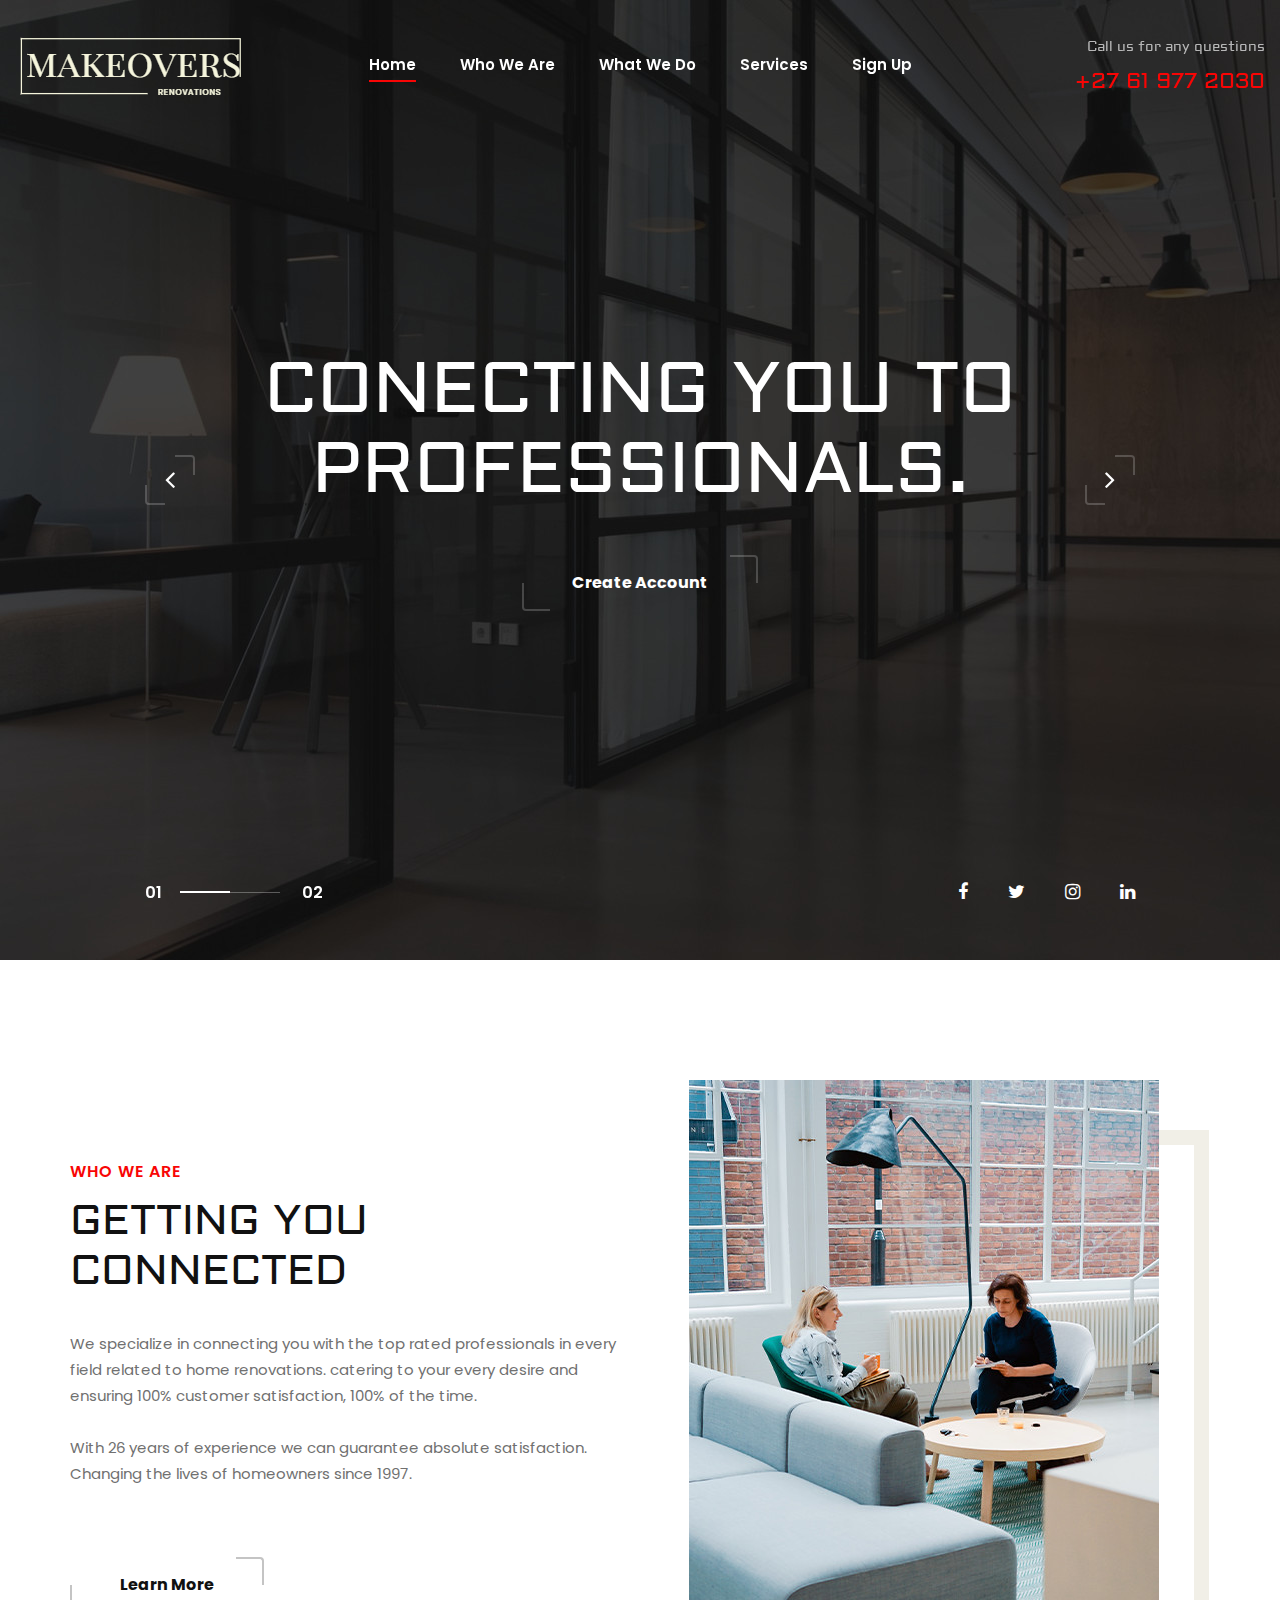
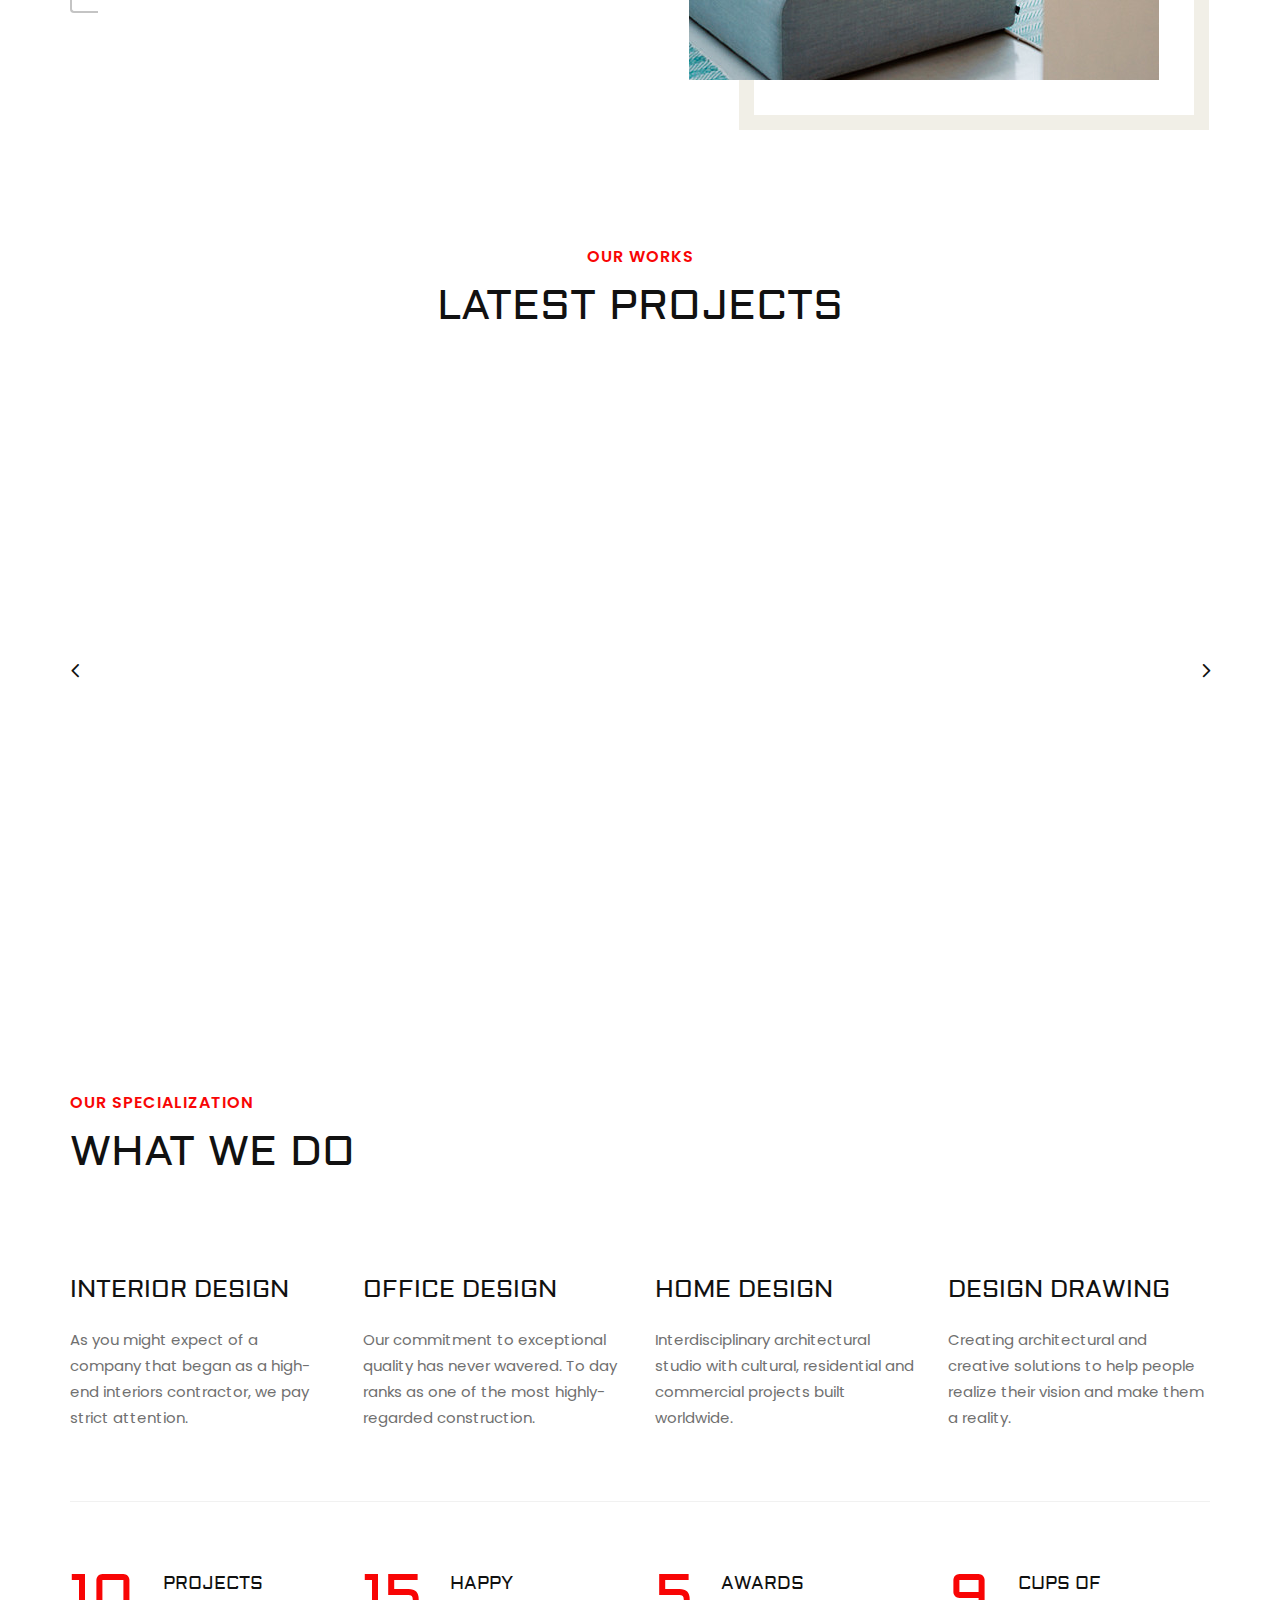
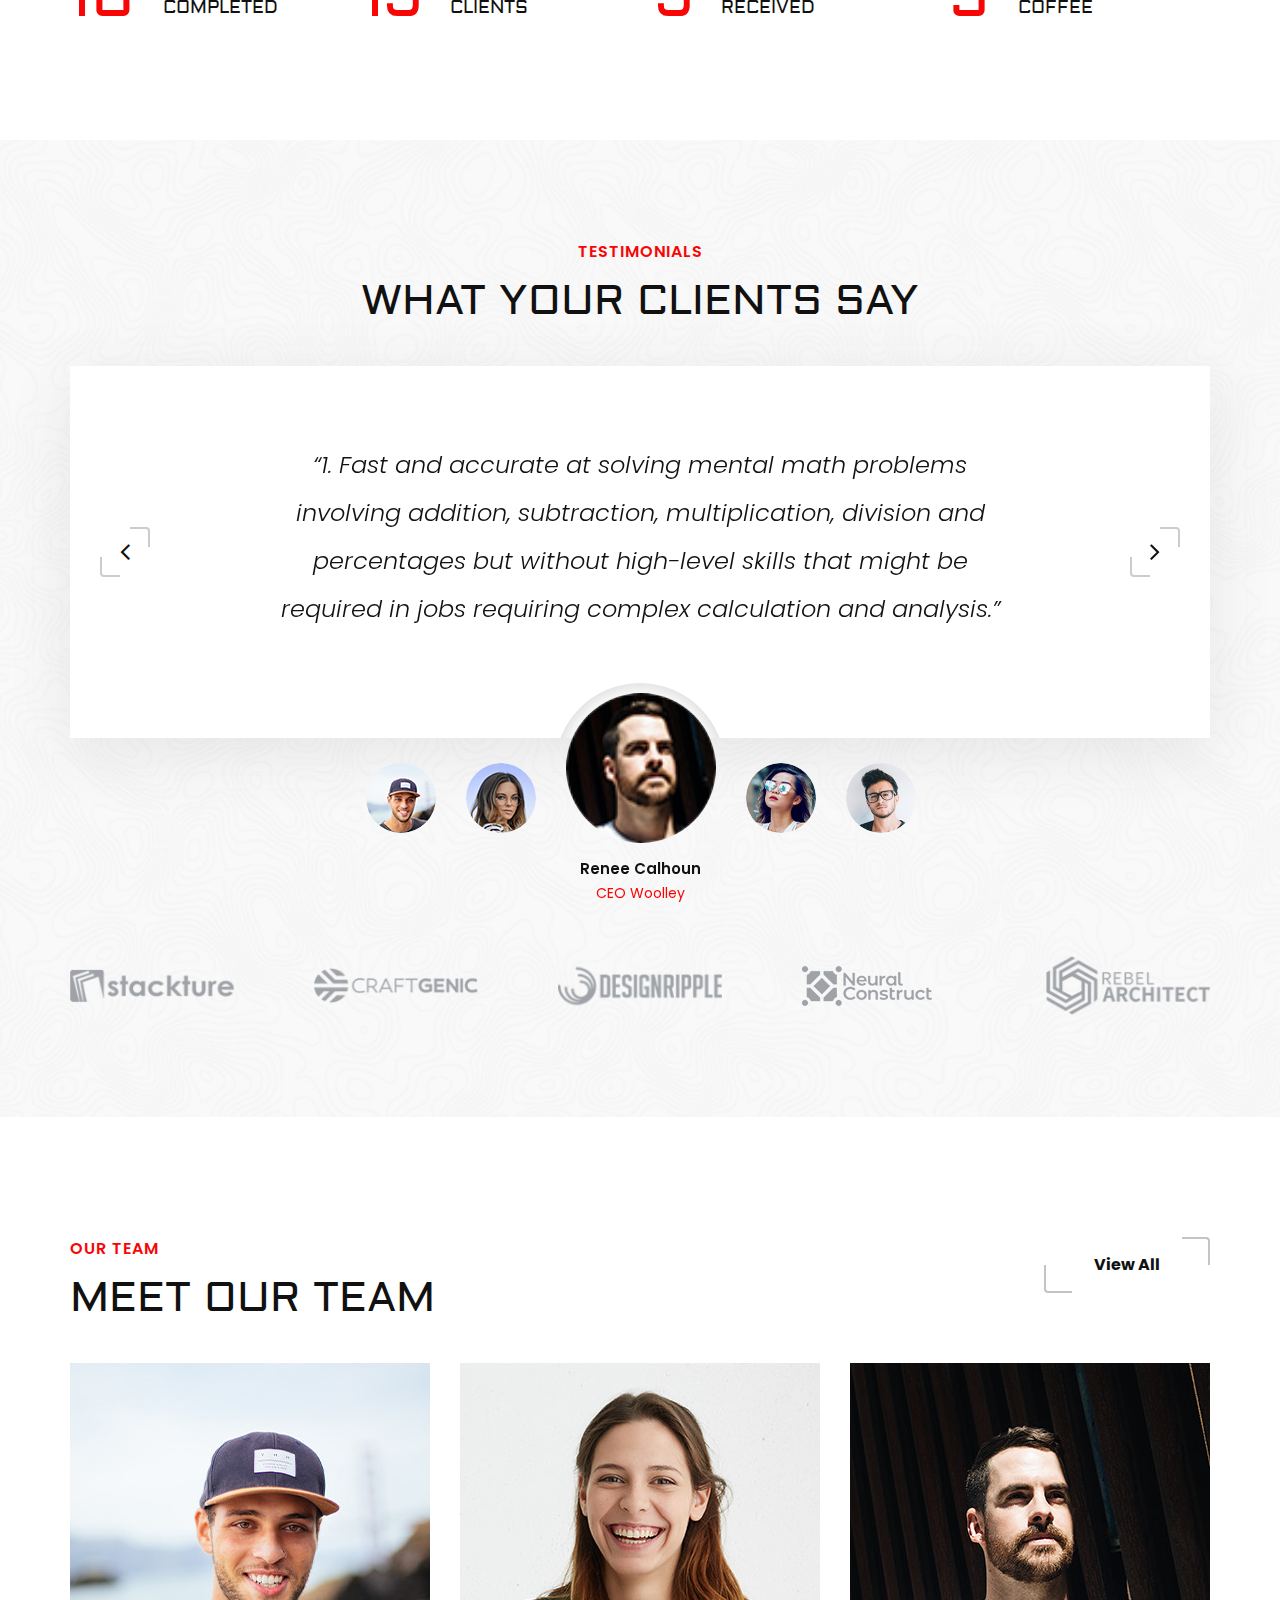
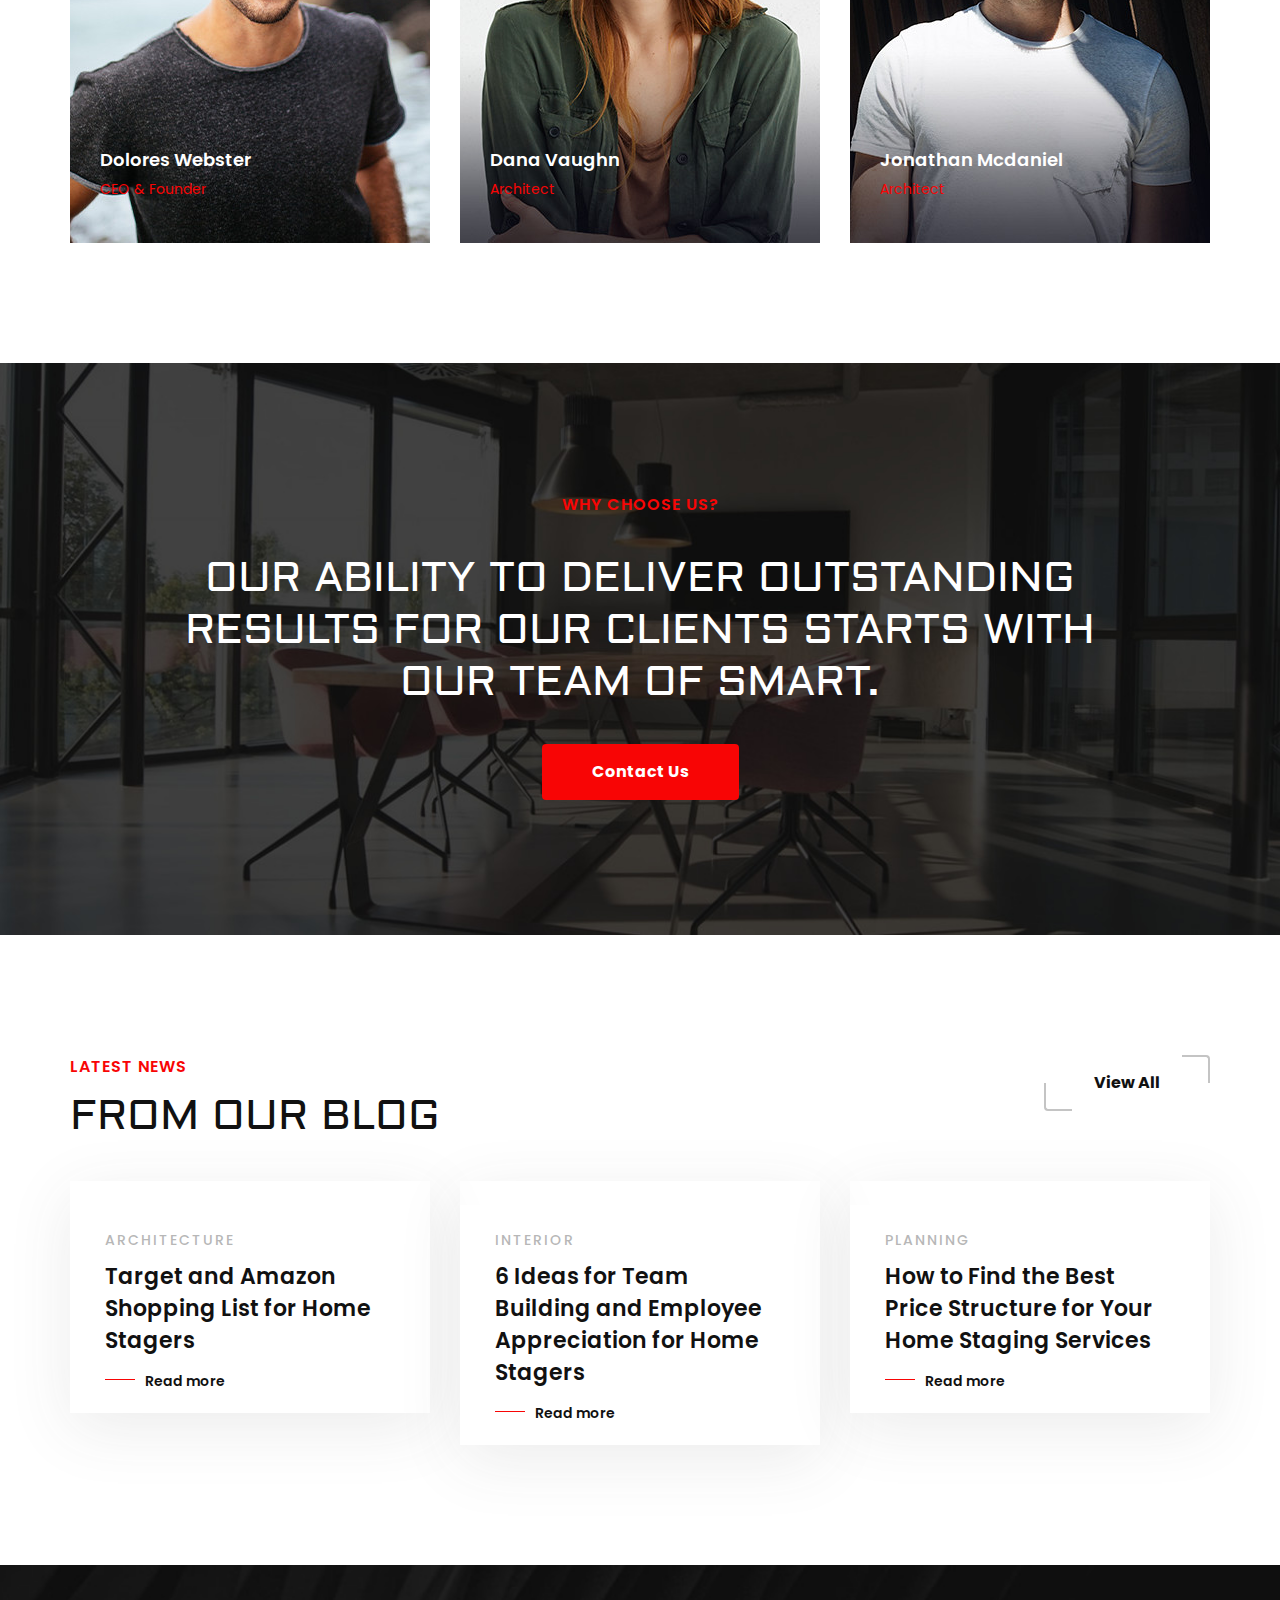
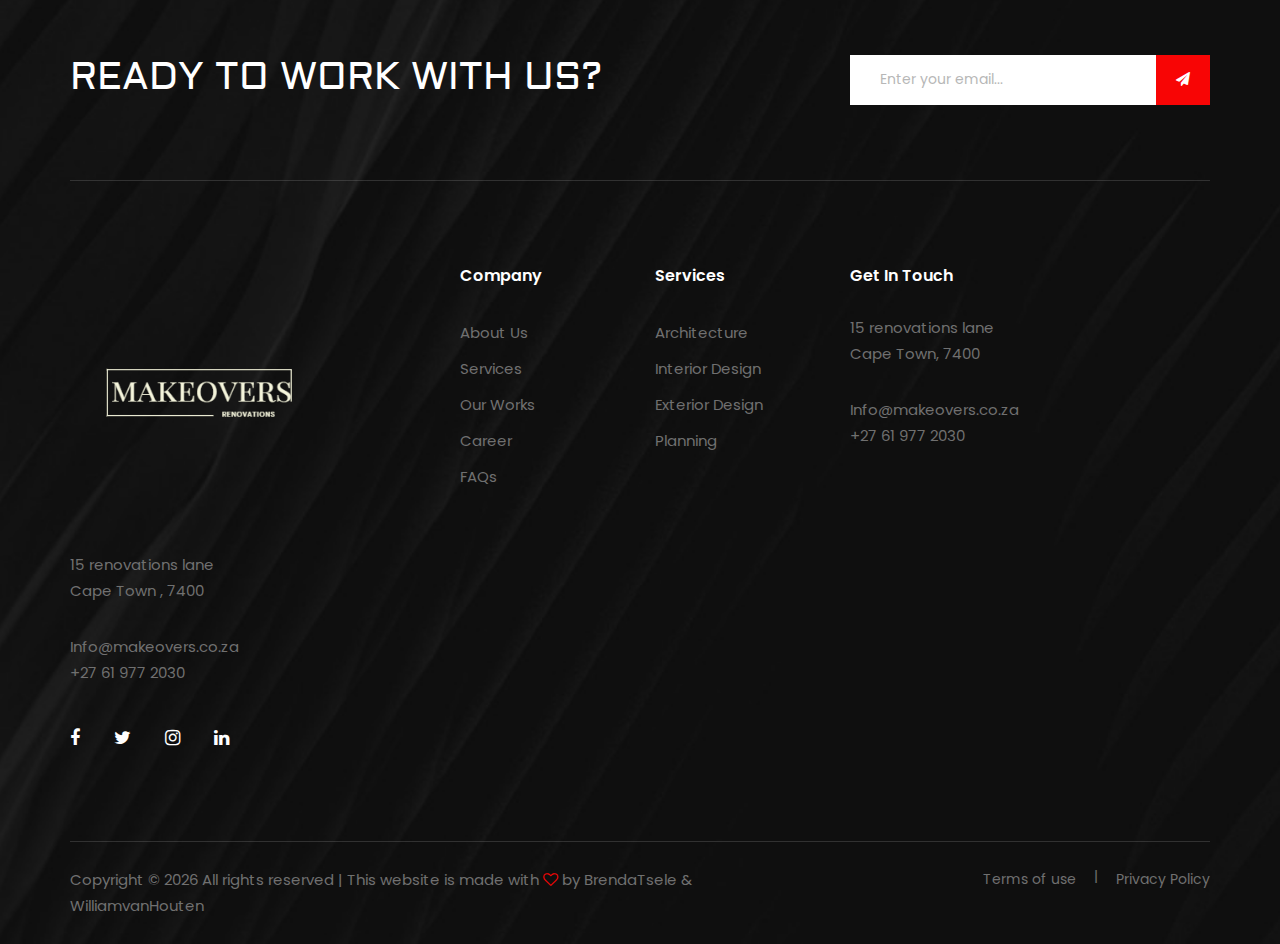
==== index.html @ c1bcae25 "first commit" ====
<!DOCTYPE html>
<html lang="zxx">

<head>
    <meta charset="UTF-8">
    <meta name="description" content="Staging Template">
    <meta name="keywords" content="Staging, unica, creative, html">
    <meta name="viewport" content="width=device-width, initial-scale=1.0">
    <meta http-equiv="X-UA-Compatible" content="ie=edge">
    <title>MakeOvers</title>

    <!-- Google Font -->
    <link href="https://fonts.googleapis.com/css2?family=Poppins:wght@300;400;500;600;700;800;900&display=swap"
    rel="stylesheet">
    <link href="https://fonts.googleapis.com/css2?family=Aldrich&display=swap" rel="stylesheet">

    <!-- Css Styles -->
    <link rel="stylesheet" href="css/bootstrap.min.css" type="text/css">
    <link rel="stylesheet" href="css/font-awesome.min.css" type="text/css">
    <link rel="stylesheet" href="css/elegant-icons.css" type="text/css">
    <link rel="stylesheet" href="css/owl.carousel.min.css" type="text/css">
    <link rel="stylesheet" href="css/slicknav.min.css" type="text/css">
    <link rel="stylesheet" href="css/slick.css" type="text/css">
    <link rel="stylesheet" href="css/style.css" type="text/css">
</head>

<body>
    <!-- Page Preloder -->
    <div id="preloder">
        <div class="loader"></div>
    </div>

    <!-- Offcanvas Menu Begin -->
    <div class="offcanvas-menu-overlay"></div>
    <div class="offcanvas-menu-wrapper">
        <div class="offcanvas__logo">
            <a href="#"><img src="img/logo2.png" alt="logo"></a>
        </div>
        <div id="mobile-menu-wrap"></div>
        <div class="offcanvas__widget">
            <span>Call us for any questions</span>
            <h4>+27 61 977 2030</h4>
        </div>
    </div>
    <!-- Offcanvas Menu End -->

    <!-- Header Section Begin -->
    <header class="header">
        <div class="container-fluid">
            <div class="row align-items-center"> <!-- Add 'align-items-center' class to vertically align the logo and navbar -->
                <div class="col-lg-3">
                    <div class="header__logo">
                        <a href="#"><img src="img/logo2.png" alt="logo"></a>
                    </div>
                </div>
                <div class="col-lg-6">
                    <nav class="header__menu mobile-menu">
                        <ul>
                            <li class="active"><a href="./index.html">Home</a></li>
                            <li><a href="#about">Who We Are</a></li>
                            <li><a href="#about">What We Do</a></li>
                            <li><a href="./blog.html">Services</a></li>
                            <li><a href="./contact.html">Sign Up</a></li>
                        </ul>
                    </nav>
                </div>
                <div class="col-lg-3">
                    <div class="header__widget">
                        <span>Call us for any questions</span>
                        <h4>+27 61 977 2030</h4>
                    </div>
                </div>
            </div>
            <div class="canvas__open"><i class="fa fa-bars"></i></div>
        </div>
    </header>
    
    
    <!-- Header Section End -->

    <!-- Hero Section Begin -->
    <section class="hero">
        <div class="hero__slider owl-carousel">
            <div class="hero__items set-bg" data-setbg="img/hero/hero-1.jpg">
                <div class="hero__text">
                    <h2>Conecting you to professionals.</h2>
                    <a href="#" class="primary-btn">Create Account</a>
                    <div class="hero__social">
                        <a href="#"><i class="fa fa-facebook"></i></a>
                        <a href="#"><i class="fa fa-twitter"></i></a>
                        <a href="#"><i class="fa fa-instagram"></i></a>
                        <a href="#"><i class="fa fa-linkedin"></i></a>
                    </div>
                </div>
            </div>
            <div class="hero__items set-bg" data-setbg="img/hero/hero-1.jpg">
                <div class="hero__text">
                    <h2>renovating your destiny.</h2>
                    <a href="#" class="primary-btn">Create Account</a>
                    <div class="hero__social">
                        <a href="#"><i class="fa fa-facebook"></i></a>
                        <a href="#"><i class="fa fa-twitter"></i></a>
                        <a href="#"><i class="fa fa-instagram"></i></a>
                        <a href="#"><i class="fa fa-linkedin"></i></a>
                    </div>
                </div>
            </div>
        </div>
        <div class="slide-num" id="snh-1"></div>
        <div class="slider__progress"><span></span></div>
    </section>
    <!-- Hero Section End -->

    <!-- About Section Begin -->
    <section class="about spad">
        <div class="container">
            <div class="row">
                <div class="col-lg-6">
                    <div class="about__text">
                        <div class="section-title">
                            <span>WHO WE ARE</span>
                            <h2>Getting you connected</h2>
                        </div>
                        <div class="about__para__text">
                            <p>We specialize in connecting you with the top rated professionals in every field related to home renovations.
                               catering to your every desire and ensuring 100% customer satisfaction, 100% of the time.
                            </p>
                            <p>With 26 years of experience we can guarantee absolute satisfaction.
                               Changing the lives of homeowners since 1997.
                            </p>
                        </div>
                        <a href="#" class="primary-btn normal-btn">Learn More</a>
                    </div>
                </div>
                <div class="col-lg-6">
                    <div class="about__pic">
                        <div class="about__pic__inner">
                            <img src="img/about-pic.jpg" alt="">
                        </div>
                    </div>
                </div>
            </div>
        </div>
    </section>
    <!-- About Section End -->

    <!-- Project Section Begin -->
    <section class="project">
        <div class="container-fluid">
            <div class="row">
                <div class="col-lg-12 text-center">
                    <div class="section-title">
                        <span>Our works</span>
                        <h2>Latest projects</h2>
                    </div>
                </div>
            </div>
            <div class="row">
                <div class="project__slider owl-carousel">
                    <div class="col-lg-3">
                        <div class="project__slider__item set-bg" data-setbg="img/project/project-1.jpg">
                            <div class="project__slider__item__hover">
                                <span>interiors</span>
                                <h5>Lower River Street Astoria</h5>
                            </div>
                        </div>
                    </div>
                    <div class="col-lg-3">
                        <div class="project__slider__item set-bg" data-setbg="img/project/project-2.jpg">
                            <div class="project__slider__item__hover">
                                <span>interiors</span>
                                <h5>Lower River Street Astoria</h5>
                            </div>
                        </div>
                    </div>
                    <div class="col-lg-3">
                        <div class="project__slider__item set-bg" data-setbg="img/project/project-3.jpg">
                            <div class="project__slider__item__hover">
                                <span>interiors</span>
                                <h5>Lower River Street Astoria</h5>
                            </div>
                        </div>
                    </div>
                    <div class="col-lg-3">
                        <div class="project__slider__item set-bg" data-setbg="img/project/project-4.jpg">
                            <div class="project__slider__item__hover">
                                <span>interiors</span>
                                <h5>Lower River Street Astoria</h5>
                            </div>
                        </div>
                    </div>
                    <div class="col-lg-3">
                        <div class="project__slider__item set-bg" data-setbg="img/project/project-2.jpg">
                            <div class="project__slider__item__hover">
                                <span>interiors</span>
                                <h5>Lower River Street Astoria</h5>
                            </div>
                        </div>
                    </div>
                </div>
            </div>
        </div>
    </section>
    <!-- Project Section End -->

    <!-- Services Section Begin -->
    <section class="services spad">
        <div class="container">
            <div class="row">
                <div class="col-lg-12">
                    <div class="section-title">
                        <span>Our specialization</span>
                        <h2>What we do</h2>
                    </div>
                </div>
            </div>
            <div class="row">
                <div class="col-lg-3 col-md-6 col-sm-6">
                    <div class="services__item">
                        <img src="img/services/services-1.png" alt="">
                        <h4>Interior Design</h4>
                        <p>As you might expect of a company that began as a high-end interiors contractor, we pay strict
                        attention.</p>
                    </div>
                </div>
                <div class="col-lg-3 col-md-6 col-sm-6">
                    <div class="services__item">
                        <img src="img/services/services-2.png" alt="">
                        <h4>Office Design</h4>
                        <p>Our commitment to exceptional quality has never wavered. To day ranks as one of the most
                        highly-regarded construction.</p>
                    </div>
                </div>
                <div class="col-lg-3 col-md-6 col-sm-6">
                    <div class="services__item">
                        <img src="img/services/services-3.png" alt="">
                        <h4>Home Design</h4>
                        <p>Interdisciplinary architectural studio with cultural, residential and commercial projects
                        built worldwide.</p>
                    </div>
                </div>
                <div class="col-lg-3 col-md-6 col-sm-6">
                    <div class="services__item">
                        <img src="img/services/services-4.png" alt="">
                        <h4>Design drawing</h4>
                        <p>Creating architectural and creative solutions to help people realize their vision and make
                        them a reality.</p>
                    </div>
                </div>
            </div>
            <div class="counter__content">
                <div class="row">
                    <div class="col-lg-3 col-md-6 col-sm-6">
                        <div class="counter__item">
                            <div class="counter__item__number">
                                <h2 class="count">85</h2>
                            </div>
                            <div class="counter__item__text">
                                <h5>Projects<br /> Completed</h5>
                            </div>
                        </div>
                    </div>
                    <div class="col-lg-3 col-md-6 col-sm-6">
                        <div class="counter__item">
                            <div class="counter__item__number">
                                <h2 class="count">127</h2>
                            </div>
                            <div class="counter__item__text">
                                <h5>Happy<br /> Clients</h5>
                            </div>
                        </div>
                    </div>
                    <div class="col-lg-3 col-md-6 col-sm-6">
                        <div class="counter__item">
                            <div class="counter__item__number">
                                <h2 class="count">36</h2>
                            </div>
                            <div class="counter__item__text">
                                <h5>Awards<br /> Received</h5>
                            </div>
                        </div>
                    </div>
                    <div class="col-lg-3 col-md-6 col-sm-6">
                        <div class="counter__item">
                            <div class="counter__item__number">
                                <h2 class="count">74</h2>
                            </div>
                            <div class="counter__item__text">
                                <h5>Cups Of<br /> Coffee</h5>
                            </div>
                        </div>
                    </div>
                </div>
            </div>
        </div>
    </section>
    <!-- Services Section End -->

    <!-- Testimonial Section Begin -->
    <section class="testimonial spad set-bg" data-setbg="img/testimonial/testimonial-bg.jpg">
        <div class="container">
            <div class="row">
                <div class="col-lg-12 text-center">
                    <div class="section-title">
                        <span>Testimonials</span>
                        <h2>What your clients say</h2>
                    </div>
                </div>
            </div>
            <div class="row">
                <div class="col-lg-12">
                    <div class="testimonial__carousel">
                        <div class="testimonial__item">
                            <div class="row d-flex justify-content-center">
                                <div class="col-xl-9 col-lg-10">
                                    <p>“1. Fast and accurate at solving mental math problems involving addition,
                                        subtraction, multiplication, division and percentages but without high-level
                                        skills that might be required in jobs requiring complex calculation and
                                    analysis.”</p>
                                </div>
                            </div>
                        </div>
                        <div class="testimonial__item">
                            <div class="row d-flex justify-content-center">
                                <div class="col-xl-9 col-lg-10">
                                    <p>“2. Fast and accurate at solving mental math problems involving addition,
                                        subtraction, multiplication, division and percentages but without high-level
                                        skills that might be required in jobs requiring complex calculation and
                                    analysis.”</p>
                                </div>
                            </div>
                        </div>
                        <div class="testimonial__item">
                            <div class="row d-flex justify-content-center">
                                <div class="col-xl-9 col-lg-10">
                                    <p>“3. Fast and accurate at solving mental math problems involving addition,
                                        subtraction, multiplication, division and percentages but without high-level
                                        skills that might be required in jobs requiring complex calculation and
                                    analysis.”</p>
                                </div>
                            </div>
                        </div>
                        <div class="testimonial__item">
                            <div class="row d-flex justify-content-center">
                                <div class="col-xl-9 col-lg-10">
                                    <p>“4. Fast and accurate at solving mental math problems involving addition,
                                        subtraction, multiplication, division and percentages but without high-level
                                        skills that might be required in jobs requiring complex calculation and
                                    analysis.”</p>
                                </div>
                            </div>
                        </div>
                        <div class="testimonial__item">
                            <div class="row d-flex justify-content-center">
                                <div class="col-lg-9">
                                    <p>“5. Fast and accurate at solving mental math problems involving addition,
                                        subtraction, multiplication, division and percentages but without high-level
                                        skills that might be required in jobs requiring complex calculation and
                                    analysis.”</p>
                                </div>
                            </div>
                        </div>
                    </div>
                </div>
            </div>
            <div class="row d-flex justify-content-center">
                <div class="col-xl-6 col-lg-8 col-md-7 col-sm-10 ">
                    <div class="testimonial__client">
                        <div class="testimonial__client__item add">
                            <div class="testimonial__client__pic">
                                <img src="img/testimonial/ta-1.png" alt="">
                            </div>
                            <div class="testimonial__client__text">
                                <h5>Renee Calhoun</h5>
                                <span>CEO Woolley</span>
                            </div>
                        </div>
                        <div class="testimonial__client__item">
                            <div class="testimonial__client__pic">
                                <img src="img/testimonial/ta-2.png" alt="">
                            </div>
                            <div class="testimonial__client__text">
                                <h5>Renee Calhoun</h5>
                                <span>CEO Woolley</span>
                            </div>
                        </div>
                        <div class="testimonial__client__item">
                            <div class="testimonial__client__pic">
                                <img src="img/testimonial/ta-3.png" alt="">
                            </div>
                            <div class="testimonial__client__text">
                                <h5>Renee Calhoun</h5>
                                <span>CEO Woolley</span>
                            </div>
                        </div>
                        <div class="testimonial__client__item">
                            <div class="testimonial__client__pic">
                                <img src="img/testimonial/ta-4.png" alt="">
                            </div>
                            <div class="testimonial__client__text">
                                <h5>Renee Calhoun</h5>
                                <span>CEO Woolley</span>
                            </div>
                        </div>
                        <div class="testimonial__client__item">
                            <div class="testimonial__client__pic">
                                <img src="img/testimonial/ta-5.png" alt="">
                            </div>
                            <div class="testimonial__client__text">
                                <h5>Renee Calhoun</h5>
                                <span>CEO Woolley</span>
                            </div>
                        </div>
                    </div>
                </div>
            </div>
            <div class="row">
                <div class="col-lg-12">
                    <div class="logo__carousel owl-carousel">
                        <div class="logo__carousel__item">
                            <a href="#"><img src="img/logo/logo-1.png" alt=""></a>
                        </div>
                        <div class="logo__carousel__item">
                            <a href="#"><img src="img/logo/logo-2.png" alt=""></a>
                        </div>
                        <div class="logo__carousel__item">
                            <a href="#"><img src="img/logo/logo-3.png" alt=""></a>
                        </div>
                        <div class="logo__carousel__item">
                            <a href="#"><img src="img/logo/logo-4.png" alt=""></a>
                        </div>
                        <div class="logo__carousel__item">
                            <a href="#"><img src="img/logo/logo-5.png" alt=""></a>
                        </div>
                        <div class="logo__carousel__item">
                            <a href="#"><img src="img/logo/logo-3.png" alt=""></a>
                        </div>
                    </div>
                </div>
            </div>
        </div>
    </section>
    <!-- Testimonial Section End -->

    <!-- Team Section Begin -->
    <section class="team spad">
        <div class="container">
            <div class="row">
                <div class="col-lg-9 col-md-8 col-sm-6">
                    <div class="section-title">
                        <span>Our Team</span>
                        <h2>Meet our team</h2>
                    </div>
                </div>
                <div class="col-lg-3 col-md-4 col-sm-6">
                    <div class="team__btn">
                        <a href="#" class="primary-btn normal-btn">View All</a>
                    </div>
                </div>
            </div>
            <div class="row">
                <div class="col-lg-4 col-md-6">
                    <div class="team__item set-bg" data-setbg="img/team/team-1.jpg">
                        <div class="team__text">
                            <div class="team__title">
                                <h5>Dolores Webster</h5>
                                <span>CEO & Founder</span>
                            </div>
                            <p>Vestibulum dapibus odio quam, sit amet hendrerit dui ultricies consectetur. Ut viverra
                                porta leo, non tincidunt mauris condimentum eget. Vivamus non turpis elit. Aenean
                            ultricies nisl sit amet.</p>
                            <div class="team__social">
                                <a href="#"><i class="fa fa-facebook"></i></a>
                                <a href="#"><i class="fa fa-twitter"></i></a>
                                <a href="#"><i class="fa fa-instagram"></i></a>
                            </div>
                        </div>
                    </div>
                </div>
                <div class="col-lg-4 col-md-6">
                    <div class="team__item set-bg" data-setbg="img/team/team-2.jpg">
                        <div class="team__text">
                            <div class="team__title">
                                <h5>Dana Vaughn</h5>
                                <span>Architect</span>
                            </div>
                            <p>Vestibulum dapibus odio quam, sit amet hendrerit dui ultricies consectetur. Ut viverra
                                porta leo, non tincidunt mauris condimentum eget. Vivamus non turpis elit. Aenean
                            ultricies nisl sit amet.</p>
                            <div class="team__social">
                                <a href="#"><i class="fa fa-facebook"></i></a>
                                <a href="#"><i class="fa fa-twitter"></i></a>
                                <a href="#"><i class="fa fa-instagram"></i></a>
                            </div>
                        </div>
                    </div>
                </div>
                <div class="col-lg-4 col-md-6">
                    <div class="team__item set-bg" data-setbg="img/team/team-3.jpg">
                        <div class="team__text">
                            <div class="team__title">
                                <h5>Jonathan Mcdaniel</h5>
                                <span>Architect</span>
                            </div>
                            <p>Vestibulum dapibus odio quam, sit amet hendrerit dui ultricies consectetur. Ut viverra
                                porta leo, non tincidunt mauris condimentum eget. Vivamus non turpis elit. Aenean
                            ultricies nisl sit amet.</p>
                            <div class="team__social">
                                <a href="#"><i class="fa fa-facebook"></i></a>
                                <a href="#"><i class="fa fa-twitter"></i></a>
                                <a href="#"><i class="fa fa-instagram"></i></a>
                            </div>
                        </div>
                    </div>
                </div>
            </div>
        </div>
    </section>
    <!-- Team Section End -->

    <!-- Call To Action Section Begin -->
    <section class="callto spad set-bg" data-setbg="img/call-bg.jpg">
        <div class="container">
            <div class="row d-flex justify-content-center">
                <div class="col-lg-10 text-center">
                    <div class="callto__text">
                        <span>Why choose us?</span>
                        <h2>Our Ability To Deliver Outstanding Results For Our Clients Starts With Our Team Of Smart.
                        </h2>
                        <a href="#" class="primary-btn">Contact Us</a>
                    </div>
                </div>
            </div>
        </div>
    </section>
    <!-- Call To Action Section End -->

    <!-- Latest Section Begin -->
    <section class="latest spad">
        <div class="container">
            <div class="row">
                <div class="col-lg-9 col-md-8 col-sm-6">
                    <div class="section-title">
                        <span>Latest News</span>
                        <h2>From our blog</h2>
                    </div>
                </div>
                <div class="col-lg-3 col-md-4 col-sm-6">
                    <div class="latest__btn">
                        <a href="#" class="primary-btn normal-btn">View All</a>
                    </div>
                </div>
            </div>
            <div class="row">
                <div class="col-lg-4 col-md-6 col-sm-6">
                    <div class="latest__item">
                        <div class="latest__item__pic">
                            <img src="img/blog/latest-1.jpg" alt="">
                        </div>
                        <div class="latest__item__text">
                            <span>Architecture</span>
                            <h4>Target and Amazon Shopping List for Home Stagers</h4>
                            <a href="#">Read more</a>
                        </div>
                    </div>
                </div>
                <div class="col-lg-4 col-md-6 col-sm-6">
                    <div class="latest__item">
                        <div class="latest__item__pic">
                            <img src="img/blog/latest-2.jpg" alt="">
                        </div>
                        <div class="latest__item__text">
                            <span>Interior</span>
                            <h4>6 Ideas for Team Building and Employee Appreciation for Home Stagers</h4>
                            <a href="#">Read more</a>
                        </div>
                    </div>
                </div>
                <div class="col-lg-4 col-md-6 col-sm-6">
                    <div class="latest__item">
                        <div class="latest__item__pic">
                            <img src="img/blog/latest-3.jpg" alt="">
                        </div>
                        <div class="latest__item__text">
                            <span>Planning</span>
                            <h4>How to Find the Best Price Structure for Your Home Staging Services</h4>
                            <a href="#">Read more</a>
                        </div>
                    </div>
                </div>
            </div>
        </div>
    </section>
    <!-- Latest Section End -->

    <!-- Footer Section Begin -->
    <footer class="footer set-bg" data-setbg="img/footer-bg.jpg">
        <div class="container">
            <div class="footer__top">
                <div class="row">
                    <div class="col-lg-8 col-md-6">
                        <div class="footer__top__text">
                            <h2>Ready To Work With Us?</h2>
                        </div>
                    </div>
                    <div class="col-lg-4 col-md-6">
                        <div class="footer__top__newslatter">
                            <form action="#">
                                <input type="text" placeholder="Enter your email...">
                                <button type="submit"><i class="fa fa-send"></i></button>
                            </form>
                        </div>
                    </div>
                </div>
            </div>
            <div class="row">
                <div class="col-lg-3 col-md-6 col-sm-6">
                    <div class="footer__about">
                        <div class="footer__logo">
                            <a href="#"><img src="img/logo.png" alt=""></a>
                        </div>
                        <p>15 renovations lane <br />Cape Town , 7400</p>
                        <ul>
                            <li>Info@makeovers.co.za</li>
                            <li>+27 61 977 2030</li>
                        </ul>
                        <div class="footer__social">
                            <a href="#"><i class="fa fa-facebook"></i></a>
                            <a href="#"><i class="fa fa-twitter"></i></a>
                            <a href="#"><i class="fa fa-instagram"></i></a>
                            <a href="#"><i class="fa fa-linkedin"></i></a>
                        </div>
                    </div>
                </div>
                <div class="col-lg-2 offset-lg-1 col-md-3 col-sm-6">
                    <div class="footer__widget">
                        <h6>Company</h6>
                        <ul>
                            <li><a href="#">About Us</a></li>
                            <li><a href="#">Services</a></li>
                            <li><a href="#">Our Works</a></li>
                            <li><a href="#">Career</a></li>
                            <li><a href="#">FAQs</a></li>
                        </ul>
                    </div>
                </div>
                <div class="col-lg-2 col-md-3 col-sm-6">
                    <div class="footer__widget">
                        <h6>Services</h6>
                        <ul>
                            <li><a href="#">Architecture</a></li>
                            <li><a href="#">Interior Design</a></li>
                            <li><a href="#">Exterior Design</a></li>
                            <li><a href="#">Planning</a></li>
                        </ul>
                    </div>
                </div>
                <div class="col-lg-4 col-md-6 col-sm-6">
                    <div class="footer__address">
                        <h6>Get In Touch</h6>
                        <p>15 renovations lane<br />Cape Town, 7400</p>
                        <ul>
                            <li>Info@makeovers.co.za</li>
                            <li>+27 61 977 2030</li>
                        </ul>
                    </div>
                </div>
            </div>
            <div class="copyright">
                <div class="row">
                    <div class="col-lg-8 col-md-7">
                        <div class="copyright__text">
                            <p>Copyright © <script>
                                document.write(new Date().getFullYear());
                            </script> All rights reserved | This website is made with <i class="fa fa-heart-o"
                            aria-hidden="true"></i> by BrendaTsele & WilliamvanHouten
                        </p>
                    </div>
                </div>
                <div class="col-lg-4 col-md-5">
                    <div class="copyright__widget">
                        <a href="#">Terms of use</a>
                        <a href="#">Privacy Policy</a>
                    </div>
                </div>
            </div>
        </div>
    </div>
</footer>
<!-- Footer Section End -->

<!-- Js Plugins -->
<script src="js/jquery-3.3.1.min.js"></script>
<script src="js/bootstrap.min.js"></script>
<script src="js/jquery.slicknav.js"></script>
<script src="js/owl.carousel.min.js"></script>
<script src="js/slick.min.js"></script>
<script src="js/main.js"></script>
</body>

</html>
---- css/elegant-icons.css ----
@font-face {
	font-family: 'ElegantIcons';
	src:url('../fonts/ElegantIcons.eot');
	src:url('../fonts/ElegantIcons.eot?#iefix') format('embedded-opentype'),
		url('../fonts/ElegantIcons.woff') format('woff'),
		url('../fonts/ElegantIcons.ttf') format('truetype'),
		url('../fonts/ElegantIcons.svg#ElegantIcons') format('svg');
	font-weight: normal;
	font-style: normal;
}

/* Use the following CSS code if you want to use data attributes for inserting your icons */
[data-icon]:before {
	font-family: 'ElegantIcons';
	content: attr(data-icon);
	speak: none;
	font-weight: normal;
	font-variant: normal;
	text-transform: none;
	line-height: 1;
	-webkit-font-smoothing: antialiased;
	-moz-osx-font-smoothing: grayscale;
}

/* Use the following CSS code if you want to have a class per icon */
/*
Instead of a list of all class selectors,
you can use the generic selector below, but it's slower:
[class*="your-class-prefix"] {
*/
.arrow_up, .arrow_down, .arrow_left, .arrow_right, .arrow_left-up, .arrow_right-up, .arrow_right-down, .arrow_left-down, .arrow-up-down, .arrow_up-down_alt, .arrow_left-right_alt, .arrow_left-right, .arrow_expand_alt2, .arrow_expand_alt, .arrow_condense, .arrow_expand, .arrow_move, .arrow_carrot-up, .arrow_carrot-down, .arrow_carrot-left, .arrow_carrot-right, .arrow_carrot-2up, .arrow_carrot-2down, .arrow_carrot-2left, .arrow_carrot-2right, .arrow_carrot-up_alt2, .arrow_carrot-down_alt2, .arrow_carrot-left_alt2, .arrow_carrot-right_alt2, .arrow_carrot-2up_alt2, .arrow_carrot-2down_alt2, .arrow_carrot-2left_alt2, .arrow_carrot-2right_alt2, .arrow_triangle-up, .arrow_triangle-down, .arrow_triangle-left, .arrow_triangle-right, .arrow_triangle-up_alt2, .arrow_triangle-down_alt2, .arrow_triangle-left_alt2, .arrow_triangle-right_alt2, .arrow_back, .icon_minus-06, .icon_plus, .icon_close, .icon_check, .icon_minus_alt2, .icon_plus_alt2, .icon_close_alt2, .icon_check_alt2, .icon_zoom-out_alt, .icon_zoom-in_alt, .icon_search, .icon_box-empty, .icon_box-selected, .icon_minus-box, .icon_plus-box, .icon_box-checked, .icon_circle-empty, .icon_circle-slelected, .icon_stop_alt2, .icon_stop, .icon_pause_alt2, .icon_pause, .icon_menu, .icon_menu-square_alt2, .icon_menu-circle_alt2, .icon_ul, .icon_ol, .icon_adjust-horiz, .icon_adjust-vert, .icon_document_alt, .icon_documents_alt, .icon_pencil, .icon_pencil-edit_alt, .icon_pencil-edit, .icon_folder-alt, .icon_folder-open_alt, .icon_folder-add_alt, .icon_info_alt, .icon_error-oct_alt, .icon_error-circle_alt, .icon_error-triangle_alt, .icon_question_alt2, .icon_question, .icon_comment_alt, .icon_chat_alt, .icon_vol-mute_alt, .icon_volume-low_alt, .icon_volume-high_alt, .icon_quotations, .icon_quotations_alt2, .icon_clock_alt, .icon_lock_alt, .icon_lock-open_alt, .icon_key_alt, .icon_cloud_alt, .icon_cloud-upload_alt, .icon_cloud-download_alt, .icon_image, .icon_images, .icon_lightbulb_alt, .icon_gift_alt, .icon_house_alt, .icon_genius, .icon_mobile, .icon_tablet, .icon_laptop, .icon_desktop, .icon_camera_alt, .icon_mail_alt, .icon_cone_alt, .icon_ribbon_alt, .icon_bag_alt, .icon_creditcard, .icon_cart_alt, .icon_paperclip, .icon_tag_alt, .icon_tags_alt, .icon_trash_alt, .icon_cursor_alt, .icon_mic_alt, .icon_compass_alt, .icon_pin_alt, .icon_pushpin_alt, .icon_map_alt, .icon_drawer_alt, .icon_toolbox_alt, .icon_book_alt, .icon_calendar, .icon_film, .icon_table, .icon_contacts_alt, .icon_headphones, .icon_lifesaver, .icon_piechart, .icon_refresh, .icon_link_alt, .icon_link, .icon_loading, .icon_blocked, .icon_archive_alt, .icon_heart_alt, .icon_star_alt, .icon_star-half_alt, .icon_star, .icon_star-half, .icon_tools, .icon_tool, .icon_cog, .icon_cogs, .arrow_up_alt, .arrow_down_alt, .arrow_left_alt, .arrow_right_alt, .arrow_left-up_alt, .arrow_right-up_alt, .arrow_right-down_alt, .arrow_left-down_alt, .arrow_condense_alt, .arrow_expand_alt3, .arrow_carrot_up_alt, .arrow_carrot-down_alt, .arrow_carrot-left_alt, .arrow_carrot-right_alt, .arrow_carrot-2up_alt, .arrow_carrot-2dwnn_alt, .arrow_carrot-2left_alt, .arrow_carrot-2right_alt, .arrow_triangle-up_alt, .arrow_triangle-down_alt, .arrow_triangle-left_alt, .arrow_triangle-right_alt, .icon_minus_alt, .icon_plus_alt, .icon_close_alt, .icon_check_alt, .icon_zoom-out, .icon_zoom-in, .icon_stop_alt, .icon_menu-square_alt, .icon_menu-circle_alt, .icon_document, .icon_documents, .icon_pencil_alt, .icon_folder, .icon_folder-open, .icon_folder-add, .icon_folder_upload, .icon_folder_download, .icon_info, .icon_error-circle, .icon_error-oct, .icon_error-triangle, .icon_question_alt, .icon_comment, .icon_chat, .icon_vol-mute, .icon_volume-low, .icon_volume-high, .icon_quotations_alt, .icon_clock, .icon_lock, .icon_lock-open, .icon_key, .icon_cloud, .icon_cloud-upload, .icon_cloud-download, .icon_lightbulb, .icon_gift, .icon_house, .icon_camera, .icon_mail, .icon_cone, .icon_ribbon, .icon_bag, .icon_cart, .icon_tag, .icon_tags, .icon_trash, .icon_cursor, .icon_mic, .icon_compass, .icon_pin, .icon_pushpin, .icon_map, .icon_drawer, .icon_toolbox, .icon_book, .icon_contacts, .icon_archive, .icon_heart, .icon_profile, .icon_group, .icon_grid-2x2, .icon_grid-3x3, .icon_music, .icon_pause_alt, .icon_phone, .icon_upload, .icon_download, .social_facebook, .social_twitter, .social_pinterest, .social_googleplus, .social_tumblr, .social_tumbleupon, .social_wordpress, .social_instagram, .social_dribbble, .social_vimeo, .social_linkedin, .social_rss, .social_deviantart, .social_share, .social_myspace, .social_skype, .social_youtube, .social_picassa, .social_googledrive, .social_flickr, .social_blogger, .social_spotify, .social_delicious, .social_facebook_circle, .social_twitter_circle, .social_pinterest_circle, .social_googleplus_circle, .social_tumblr_circle, .social_stumbleupon_circle, .social_wordpress_circle, .social_instagram_circle, .social_dribbble_circle, .social_vimeo_circle, .social_linkedin_circle, .social_rss_circle, .social_deviantart_circle, .social_share_circle, .social_myspace_circle, .social_skype_circle, .social_youtube_circle, .social_picassa_circle, .social_googledrive_alt2, .social_flickr_circle, .social_blogger_circle, .social_spotify_circle, .social_delicious_circle, .social_facebook_square, .social_twitter_square, .social_pinterest_square, .social_googleplus_square, .social_tumblr_square, .social_stumbleupon_square, .social_wordpress_square, .social_instagram_square, .social_dribbble_square, .social_vimeo_square, .social_linkedin_square, .social_rss_square, .social_deviantart_square, .social_share_square, .social_myspace_square, .social_skype_square, .social_youtube_square, .social_picassa_square, .social_googledrive_square, .social_flickr_square, .social_blogger_square, .social_spotify_square, .social_delicious_square, .icon_printer, .icon_calulator, .icon_building, .icon_floppy, .icon_drive, .icon_search-2, .icon_id, .icon_id-2, .icon_puzzle, .icon_like, .icon_dislike, .icon_mug, .icon_currency, .icon_wallet, .icon_pens, .icon_easel, .icon_flowchart, .icon_datareport, .icon_briefcase, .icon_shield, .icon_percent, .icon_globe, .icon_globe-2, .icon_target, .icon_hourglass, .icon_balance, .icon_rook, .icon_printer-alt, .icon_calculator_alt, .icon_building_alt, .icon_floppy_alt, .icon_drive_alt, .icon_search_alt, .icon_id_alt, .icon_id-2_alt, .icon_puzzle_alt, .icon_like_alt, .icon_dislike_alt, .icon_mug_alt, .icon_currency_alt, .icon_wallet_alt, .icon_pens_alt, .icon_easel_alt, .icon_flowchart_alt, .icon_datareport_alt, .icon_briefcase_alt, .icon_shield_alt, .icon_percent_alt, .icon_globe_alt, .icon_clipboard {
	font-family: 'ElegantIcons';
	speak: none;
	font-style: normal;
	font-weight: normal;
	font-variant: normal;
	text-transform: none;
	line-height: 1;
	-webkit-font-smoothing: antialiased;
}
.arrow_up:before {
	content: "\21";
}
.arrow_down:before {
	content: "\22";
}
.arrow_left:before {
	content: "\23";
}
.arrow_right:before {
	content: "\24";
}
.arrow_left-up:before {
	content: "\25";
}
.arrow_right-up:before {
	content: "\26";
}
.arrow_right-down:before {
	content: "\27";
}
.arrow_left-down:before {
	content: "\28";
}
.arrow-up-down:before {
	content: "\29";
}
.arrow_up-down_alt:before {
	content: "\2a";
}
.arrow_left-right_alt:before {
	content: "\2b";
}
.arrow_left-right:before {
	content: "\2c";
}
.arrow_expand_alt2:before {
	content: "\2d";
}
.arrow_expand_alt:before {
	content: "\2e";
}
.arrow_condense:before {
	content: "\2f";
}
.arrow_expand:before {
	content: "\30";
}
.arrow_move:before {
	content: "\31";
}
.arrow_carrot-up:before {
	content: "\32";
}
.arrow_carrot-down:before {
	content: "\33";
}
.arrow_carrot-left:before {
	content: "\34";
}
.arrow_carrot-right:before {
	content: "\35";
}
.arrow_carrot-2up:before {
	content: "\36";
}
.arrow_carrot-2down:before {
	content: "\37";
}
.arrow_carrot-2left:before {
	content: "\38";
}
.arrow_carrot-2right:before {
	content: "\39";
}
.arrow_carrot-up_alt2:before {
	content: "\3a";
}
.arrow_carrot-down_alt2:before {
	content: "\3b";
}
.arrow_carrot-left_alt2:before {
	content: "\3c";
}
.arrow_carrot-right_alt2:before {
	content: "\3d";
}
.arrow_carrot-2up_alt2:before {
	content: "\3e";
}
.arrow_carrot-2down_alt2:before {
	content: "\3f";
}
.arrow_carrot-2left_alt2:before {
	content: "\40";
}
.arrow_carrot-2right_alt2:before {
	content: "\41";
}
.arrow_triangle-up:before {
	content: "\42";
}
.arrow_triangle-down:before {
	content: "\43";
}
.arrow_triangle-left:before {
	content: "\44";
}
.arrow_triangle-right:before {
	content: "\45";
}
.arrow_triangle-up_alt2:before {
	content: "\46";
}
.arrow_triangle-down_alt2:before {
	content: "\47";
}
.arrow_triangle-left_alt2:before {
	content: "\48";
}
.arrow_triangle-right_alt2:before {
	content: "\49";
}
.arrow_back:before {
	content: "\4a";
}
.icon_minus-06:before {
	content: "\4b";
}
.icon_plus:before {
	content: "\4c";
}
.icon_close:before {
	content: "\4d";
}
.icon_check:before {
	content: "\4e";
}
.icon_minus_alt2:before {
	content: "\4f";
}
.icon_plus_alt2:before {
	content: "\50";
}
.icon_close_alt2:before {
	content: "\51";
}
.icon_check_alt2:before {
	content: "\52";
}
.icon_zoom-out_alt:before {
	content: "\53";
}
.icon_zoom-in_alt:before {
	content: "\54";
}
.icon_search:before {
	content: "\55";
}
.icon_box-empty:before {
	content: "\56";
}
.icon_box-selected:before {
	content: "\57";
}
.icon_minus-box:before {
	content: "\58";
}
.icon_plus-box:before {
	content: "\59";
}
.icon_box-checked:before {
	content: "\5a";
}
.icon_circle-empty:before {
	content: "\5b";
}
.icon_circle-slelected:before {
	content: "\5c";
}
.icon_stop_alt2:before {
	content: "\5d";
}
.icon_stop:before {
	content: "\5e";
}
.icon_pause_alt2:before {
	content: "\5f";
}
.icon_pause:before {
	content: "\60";
}
.icon_menu:before {
	content: "\61";
}
.icon_menu-square_alt2:before {
	content: "\62";
}
.icon_menu-circle_alt2:before {
	content: "\63";
}
.icon_ul:before {
	content: "\64";
}
.icon_ol:before {
	content: "\65";
}
.icon_adjust-horiz:before {
	content: "\66";
}
.icon_adjust-vert:before {
	content: "\67";
}
.icon_document_alt:before {
	content: "\68";
}
.icon_documents_alt:before {
	content: "\69";
}
.icon_pencil:before {
	content: "\6a";
}
.icon_pencil-edit_alt:before {
	content: "\6b";
}
.icon_pencil-edit:before {
	content: "\6c";
}
.icon_folder-alt:before {
	content: "\6d";
}
.icon_folder-open_alt:before {
	content: "\6e";
}
.icon_folder-add_alt:before {
	content: "\6f";
}
.icon_info_alt:before {
	content: "\70";
}
.icon_error-oct_alt:before {
	content: "\71";
}
.icon_error-circle_alt:before {
	content: "\72";
}
.icon_error-triangle_alt:before {
	content: "\73";
}
.icon_question_alt2:before {
	content: "\74";
}
.icon_question:before {
	content: "\75";
}
.icon_comment_alt:before {
	content: "\76";
}
.icon_chat_alt:before {
	content: "\77";
}
.icon_vol-mute_alt:before {
	content: "\78";
}
.icon_volume-low_alt:before {
	content: "\79";
}
.icon_volume-high_alt:before {
	content: "\7a";
}
.icon_quotations:before {
	content: "\7b";
}
.icon_quotations_alt2:before {
	content: "\7c";
}
.icon_clock_alt:before {
	content: "\7d";
}
.icon_lock_alt:before {
	content: "\7e";
}
.icon_lock-open_alt:before {
	content: "\e000";
}
.icon_key_alt:before {
	content: "\e001";
}
.icon_cloud_alt:before {
	content: "\e002";
}
.icon_cloud-upload_alt:before {
	content: "\e003";
}
.icon_cloud-download_alt:before {
	content: "\e004";
}
.icon_image:before {
	content: "\e005";
}
.icon_images:before {
	content: "\e006";
}
.icon_lightbulb_alt:before {
	content: "\e007";
}
.icon_gift_alt:before {
	content: "\e008";
}
.icon_house_alt:before {
	content: "\e009";
}
.icon_genius:before {
	content: "\e00a";
}
.icon_mobile:before {
	content: "\e00b";
}
.icon_tablet:before {
	content: "\e00c";
}
.icon_laptop:before {
	content: "\e00d";
}
.icon_desktop:before {
	content: "\e00e";
}
.icon_camera_alt:before {
	content: "\e00f";
}
.icon_mail_alt:before {
	content: "\e010";
}
.icon_cone_alt:before {
	content: "\e011";
}
.icon_ribbon_alt:before {
	content: "\e012";
}
.icon_bag_alt:before {
	content: "\e013";
}
.icon_creditcard:before {
	content: "\e014";
}
.icon_cart_alt:before {
	content: "\e015";
}
.icon_paperclip:before {
	content: "\e016";
}
.icon_tag_alt:before {
	content: "\e017";
}
.icon_tags_alt:before {
	content: "\e018";
}
.icon_trash_alt:before {
	content: "\e019";
}
.icon_cursor_alt:before {
	content: "\e01a";
}
.icon_mic_alt:before {
	content: "\e01b";
}
.icon_compass_alt:before {
	content: "\e01c";
}
.icon_pin_alt:before {
	content: "\e01d";
}
.icon_pushpin_alt:before {
	content: "\e01e";
}
.icon_map_alt:before {
	content: "\e01f";
}
.icon_drawer_alt:before {
	content: "\e020";
}
.icon_toolbox_alt:before {
	content: "\e021";
}
.icon_book_alt:before {
	content: "\e022";
}
.icon_calendar:before {
	content: "\e023";
}
.icon_film:before {
	content: "\e024";
}
.icon_table:before {
	content: "\e025";
}
.icon_contacts_alt:before {
	content: "\e026";
}
.icon_headphones:before {
	content: "\e027";
}
.icon_lifesaver:before {
	content: "\e028";
}
.icon_piechart:before {
	content: "\e029";
}
.icon_refresh:before {
	content: "\e02a";
}
.icon_link_alt:before {
	content: "\e02b";
}
.icon_link:before {
	content: "\e02c";
}
.icon_loading:before {
	content: "\e02d";
}
.icon_blocked:before {
	content: "\e02e";
}
.icon_archive_alt:before {
	content: "\e02f";
}
.icon_heart_alt:before {
	content: "\e030";
}
.icon_star_alt:before {
	content: "\e031";
}
.icon_star-half_alt:before {
	content: "\e032";
}
.icon_star:before {
	content: "\e033";
}
.icon_star-half:before {
	content: "\e034";
}
.icon_tools:before {
	content: "\e035";
}
.icon_tool:before {
	content: "\e036";
}
.icon_cog:before {
	content: "\e037";
}
.icon_cogs:before {
	content: "\e038";
}
.arrow_up_alt:before {
	content: "\e039";
}
.arrow_down_alt:before {
	content: "\e03a";
}
.arrow_left_alt:before {
	content: "\e03b";
}
.arrow_right_alt:before {
	content: "\e03c";
}
.arrow_left-up_alt:before {
	content: "\e03d";
}
.arrow_right-up_alt:before {
	content: "\e03e";
}
.arrow_right-down_alt:before {
	content: "\e03f";
}
.arrow_left-down_alt:before {
	content: "\e040";
}
.arrow_condense_alt:before {
	content: "\e041";
}
.arrow_expand_alt3:before {
	content: "\e042";
}
.arrow_carrot_up_alt:before {
	content: "\e043";
}
.arrow_carrot-down_alt:before {
	content: "\e044";
}
.arrow_carrot-left_alt:before {
	content: "\e045";
}
.arrow_carrot-right_alt:before {
	content: "\e046";
}
.arrow_carrot-2up_alt:before {
	content: "\e047";
}
.arrow_carrot-2dwnn_alt:before {
	content: "\e048";
}
.arrow_carrot-2left_alt:before {
	content: "\e049";
}
.arrow_carrot-2right_alt:before {
	content: "\e04a";
}
.arrow_triangle-up_alt:before {
	content: "\e04b";
}
.arrow_triangle-down_alt:before {
	content: "\e04c";
}
.arrow_triangle-left_alt:before {
	content: "\e04d";
}
.arrow_triangle-right_alt:before {
	content: "\e04e";
}
.icon_minus_alt:before {
	content: "\e04f";
}
.icon_plus_alt:before {
	content: "\e050";
}
.icon_close_alt:before {
	content: "\e051";
}
.icon_check_alt:before {
	content: "\e052";
}
.icon_zoom-out:before {
	content: "\e053";
}
.icon_zoom-in:before {
	content: "\e054";
}
.icon_stop_alt:before {
	content: "\e055";
}
.icon_menu-square_alt:before {
	content: "\e056";
}
.icon_menu-circle_alt:before {
	content: "\e057";
}
.icon_document:before {
	content: "\e058";
}
.icon_documents:before {
	content: "\e059";
}
.icon_pencil_alt:before {
	content: "\e05a";
}
.icon_folder:before {
	content: "\e05b";
}
.icon_folder-open:before {
	content: "\e05c";
}
.icon_folder-add:before {
	content: "\e05d";
}
.icon_folder_upload:before {
	content: "\e05e";
}
.icon_folder_download:before {
	content: "\e05f";
}
.icon_info:before {
	content: "\e060";
}
.icon_error-circle:before {
	content: "\e061";
}
.icon_error-oct:before {
	content: "\e062";
}
.icon_error-triangle:before {
	content: "\e063";
}
.icon_question_alt:before {
	content: "\e064";
}
.icon_comment:before {
	content: "\e065";
}
.icon_chat:before {
	content: "\e066";
}
.icon_vol-mute:before {
	content: "\e067";
}
.icon_volume-low:before {
	content: "\e068";
}
.icon_volume-high:before {
	content: "\e069";
}
.icon_quotations_alt:before {
	content: "\e06a";
}
.icon_clock:before {
	content: "\e06b";
}
.icon_lock:before {
	content: "\e06c";
}
.icon_lock-open:before {
	content: "\e06d";
}
.icon_key:before {
	content: "\e06e";
}
.icon_cloud:before {
	content: "\e06f";
}
.icon_cloud-upload:before {
	content: "\e070";
}
.icon_cloud-download:before {
	content: "\e071";
}
.icon_lightbulb:before {
	content: "\e072";
}
.icon_gift:before {
	content: "\e073";
}
.icon_house:before {
	content: "\e074";
}
.icon_camera:before {
	content: "\e075";
}
.icon_mail:before {
	content: "\e076";
}
.icon_cone:before {
	content: "\e077";
}
.icon_ribbon:before {
	content: "\e078";
}
.icon_bag:before {
	content: "\e079";
}
.icon_cart:before {
	content: "\e07a";
}
.icon_tag:before {
	content: "\e07b";
}
.icon_tags:before {
	content: "\e07c";
}
.icon_trash:before {
	content: "\e07d";
}
.icon_cursor:before {
	content: "\e07e";
}
.icon_mic:before {
	content: "\e07f";
}
.icon_compass:before {
	content: "\e080";
}
.icon_pin:before {
	content: "\e081";
}
.icon_pushpin:before {
	content: "\e082";
}
.icon_map:before {
	content: "\e083";
}
.icon_drawer:before {
	content: "\e084";
}
.icon_toolbox:before {
	content: "\e085";
}
.icon_book:before {
	content: "\e086";
}
.icon_contacts:before {
	content: "\e087";
}
.icon_archive:before {
	content: "\e088";
}
.icon_heart:before {
	content: "\e089";
}
.icon_profile:before {
	content: "\e08a";
}
.icon_group:before {
	content: "\e08b";
}
.icon_grid-2x2:before {
	content: "\e08c";
}
.icon_grid-3x3:before {
	content: "\e08d";
}
.icon_music:before {
	content: "\e08e";
}
.icon_pause_alt:before {
	content: "\e08f";
}
.icon_phone:before {
	content: "\e090";
}
.icon_upload:before {
	content: "\e091";
}
.icon_download:before {
	content: "\e092";
}
.social_facebook:before {
	content: "\e093";
}
.social_twitter:before {
	content: "\e094";
}
.social_pinterest:before {
	content: "\e095";
}
.social_googleplus:before {
	content: "\e096";
}
.social_tumblr:before {
	content: "\e097";
}
.social_tumbleupon:before {
	content: "\e098";
}
.social_wordpress:before {
	content: "\e099";
}
.social_instagram:before {
	content: "\e09a";
}
.social_dribbble:before {
	content: "\e09b";
}
.social_vimeo:before {
	content: "\e09c";
}
.social_linkedin:before {
	content: "\e09d";
}
.social_rss:before {
	content: "\e09e";
}
.social_deviantart:before {
	content: "\e09f";
}
.social_share:before {
	content: "\e0a0";
}
.social_myspace:before {
	content: "\e0a1";
}
.social_skype:before {
	content: "\e0a2";
}
.social_youtube:before {
	content: "\e0a3";
}
.social_picassa:before {
	content: "\e0a4";
}
.social_googledrive:before {
	content: "\e0a5";
}
.social_flickr:before {
	content: "\e0a6";
}
.social_blogger:before {
	content: "\e0a7";
}
.social_spotify:before {
	content: "\e0a8";
}
.social_delicious:before {
	content: "\e0a9";
}
.social_facebook_circle:before {
	content: "\e0aa";
}
.social_twitter_circle:before {
	content: "\e0ab";
}
.social_pinterest_circle:before {
	content: "\e0ac";
}
.social_googleplus_circle:before {
	content: "\e0ad";
}
.social_tumblr_circle:before {
	content: "\e0ae";
}
.social_stumbleupon_circle:before {
	content: "\e0af";
}
.social_wordpress_circle:before {
	content: "\e0b0";
}
.social_instagram_circle:before {
	content: "\e0b1";
}
.social_dribbble_circle:before {
	content: "\e0b2";
}
.social_vimeo_circle:before {
	content: "\e0b3";
}
.social_linkedin_circle:before {
	content: "\e0b4";
}
.social_rss_circle:before {
	content: "\e0b5";
}
.social_deviantart_circle:before {
	content: "\e0b6";
}
.social_share_circle:before {
	content: "\e0b7";
}
.social_myspace_circle:before {
	content: "\e0b8";
}
.social_skype_circle:before {
	content: "\e0b9";
}
.social_youtube_circle:before {
	content: "\e0ba";
}
.social_picassa_circle:before {
	content: "\e0bb";
}
.social_googledrive_alt2:before {
	content: "\e0bc";
}
.social_flickr_circle:before {
	content: "\e0bd";
}
.social_blogger_circle:before {
	content: "\e0be";
}
.social_spotify_circle:before {
	content: "\e0bf";
}
.social_delicious_circle:before {
	content: "\e0c0";
}
.social_facebook_square:before {
	content: "\e0c1";
}
.social_twitter_square:before {
	content: "\e0c2";
}
.social_pinterest_square:before {
	content: "\e0c3";
}
.social_googleplus_square:before {
	content: "\e0c4";
}
.social_tumblr_square:before {
	content: "\e0c5";
}
.social_stumbleupon_square:before {
	content: "\e0c6";
}
.social_wordpress_square:before {
	content: "\e0c7";
}
.social_instagram_square:before {
	content: "\e0c8";
}
.social_dribbble_square:before {
	content: "\e0c9";
}
.social_vimeo_square:before {
	content: "\e0ca";
}
.social_linkedin_square:before {
	content: "\e0cb";
}
.social_rss_square:before {
	content: "\e0cc";
}
.social_deviantart_square:before {
	content: "\e0cd";
}
.social_share_square:before {
	content: "\e0ce";
}
.social_myspace_square:before {
	content: "\e0cf";
}
.social_skype_square:before {
	content: "\e0d0";
}
.social_youtube_square:before {
	content: "\e0d1";
}
.social_picassa_square:before {
	content: "\e0d2";
}
.social_googledrive_square:before {
	content: "\e0d3";
}
.social_flickr_square:before {
	content: "\e0d4";
}
.social_blogger_square:before {
	content: "\e0d5";
}
.social_spotify_square:before {
	content: "\e0d6";
}
.social_delicious_square:before {
	content: "\e0d7";
}
.icon_printer:before {
	content: "\e103";
}
.icon_calulator:before {
	content: "\e0ee";
}
.icon_building:before {
	content: "\e0ef";
}
.icon_floppy:before {
	content: "\e0e8";
}
.icon_drive:before {
	content: "\e0ea";
}
.icon_search-2:before {
	content: "\e101";
}
.icon_id:before {
	content: "\e107";
}
.icon_id-2:before {
	content: "\e108";
}
.icon_puzzle:before {
	content: "\e102";
}
.icon_like:before {
	content: "\e106";
}
.icon_dislike:before {
	content: "\e0eb";
}
.icon_mug:before {
	content: "\e105";
}
.icon_currency:before {
	content: "\e0ed";
}
.icon_wallet:before {
	content: "\e100";
}
.icon_pens:before {
	content: "\e104";
}
.icon_easel:before {
	content: "\e0e9";
}
.icon_flowchart:before {
	content: "\e109";
}
.icon_datareport:before {
	content: "\e0ec";
}
.icon_briefcase:before {
	content: "\e0fe";
}
.icon_shield:before {
	content: "\e0f6";
}
.icon_percent:before {
	content: "\e0fb";
}
.icon_globe:before {
	content: "\e0e2";
}
.icon_globe-2:before {
	content: "\e0e3";
}
.icon_target:before {
	content: "\e0f5";
}
.icon_hourglass:before {
	content: "\e0e1";
}
.icon_balance:before {
	content: "\e0ff";
}
.icon_rook:before {
	content: "\e0f8";
}
.icon_printer-alt:before {
	content: "\e0fa";
}
.icon_calculator_alt:before {
	content: "\e0e7";
}
.icon_building_alt:before {
	content: "\e0fd";
}
.icon_floppy_alt:before {
	content: "\e0e4";
}
.icon_drive_alt:before {
	content: "\e0e5";
}
.icon_search_alt:before {
	content: "\e0f7";
}
.icon_id_alt:before {
	content: "\e0e0";
}
.icon_id-2_alt:before {
	content: "\e0fc";
}
.icon_puzzle_alt:before {
	content: "\e0f9";
}
.icon_like_alt:before {
	content: "\e0dd";
}
.icon_dislike_alt:before {
	content: "\e0f1";
}
.icon_mug_alt:before {
	content: "\e0dc";
}
.icon_currency_alt:before {
	content: "\e0f3";
}
.icon_wallet_alt:before {
	content: "\e0d8";
}
.icon_pens_alt:before {
	content: "\e0db";
}
.icon_easel_alt:before {
	content: "\e0f0";
}
.icon_flowchart_alt:before {
	content: "\e0df";
}
.icon_datareport_alt:before {
	content: "\e0f2";
}
.icon_briefcase_alt:before {
	content: "\e0f4";
}
.icon_shield_alt:before {
	content: "\e0d9";
}
.icon_percent_alt:before {
	content: "\e0da";
}
.icon_globe_alt:before {
	content: "\e0de";
}
.icon_clipboard:before {
	content: "\e0e6";
}


	.glyph {
		float: left;
		text-align: center;
		padding: .75em;
		margin: .4em 1.5em .75em 0;
		width: 6em;
text-shadow: none;
	}
        .glyph_big {
        font-size: 128px;
        color: #59c5dc;
        float: left;
        margin-right: 20px;
        }

        .glyph div { padding-bottom: 10px;}

	.glyph input {
		font-family: consolas, monospace;
		font-size: 12px;
		width: 100%;
		text-align: center;
		border: 0;
		box-shadow: 0 0 0 1px #ccc;
		padding: .2em;
                -moz-border-radius: 5px;
                -webkit-border-radius: 5px;
	}
	.centered {
		margin-left: auto;
		margin-right: auto;
	}
	.glyph .fs1 {
		font-size: 2em;
	}
---- css/style.css ----
/* Template default CSS
/*----------------------------------------*/

html,
body {
	height: 100%;
	font-family: "Poppins", sans-serif;
	-webkit-font-smoothing: antialiased;
}

h1,
h2,
h3,
h4,
h5,
h6 {
	margin: 0;
	color: #111111;
	font-weight: 400;
	font-family: "Aldrich", sans-serif;
}

h1 {
	font-size: 70px;
}

h2 {
	font-size: 36px;
}

h3 {
	font-size: 30px;
}

h4 {
	font-size: 24px;
}

h5 {
	font-size: 18px;
}

h6 {
	font-size: 16px;
}

p {
	font-size: 15px;
	font-family: "Poppins", sans-serif;
	color: #707070;
	font-weight: 400;
	line-height: 26px;
	margin: 0 0 15px 0;
}

img {
	max-width: 100%;
}

input:focus,
select:focus,
button:focus,
textarea:focus {
	outline: none;
}

a:hover,
a:focus {
	text-decoration: none;
	outline: none;
	color: #ffffff;
}

ul,
ol {
	padding: 0;
	margin: 0;
}

/*---------------------
  Helper CSS
-----------------------*/

.section-title {
	margin-bottom: 40px;
}

.section-title span {
	color: #f80505;
	font-size: 16px;
	font-weight: 600;
	text-transform: uppercase;
	letter-spacing: 1px;
	display: block;
	margin-bottom: 12px;
}

.section-title h2 {
	font-size: 42px;
	color: #111111;
	line-height: 50px;
	text-transform: uppercase;
}

.set-bg {
	background-repeat: no-repeat;
	background-size: cover;
	background-position: top center;
}

.spad {
	padding-top: 100px;
	padding-bottom: 100px;
}

.text-white h1,
.text-white h2,
.text-white h3,
.text-white h4,
.text-white h5,
.text-white h6,
.text-white p,
.text-white span,
.text-white li,
.text-white a {
	color: #fff;
}

/* buttons */

.primary-btn {
	display: inline-block;
	font-size: 16px;
	font-weight: 700;
	padding: 16px 50px;
	color: #ffffff;
	position: relative;
}

.primary-btn.normal-btn {
	color: #111111;
}

.primary-btn.normal-btn:before {
	border-color: #c4c4c4;
}

.primary-btn.normal-btn:after {
	border-color: #c4c4c4;
}

.primary-btn:before {
	position: absolute;
	left: 0;
	bottom: 0;
	height: 28px;
	width: 28px;
	border-left: 2px solid rgba(255, 255, 255, 0.2);
	border-bottom: 2px solid rgba(255, 255, 255, 0.2);
	content: "";
	border-radius: 0 0 0 4px;
	-webkit-transition: all, 0.5s;
	-o-transition: all, 0.5s;
	transition: all, 0.5s;
}

.primary-btn:after {
	position: absolute;
	right: 0;
	top: 0;
	height: 28px;
	width: 28px;
	border-right: 2px solid rgba(255, 255, 255, 0.2);
	border-top: 2px solid rgba(255, 255, 255, 0.2);
	content: "";
	border-radius: 0 4px 0 0;
	-webkit-transition: all, 0.5s;
	-o-transition: all, 0.5s;
	transition: all, 0.5s;
}

.primary-btn:hover:before {
	height: 100%;
	width: 100%;
	border-radius: 4px;
}

.primary-btn:hover:after {
	height: 100%;
	width: 100%;
	border-radius: 4px;
}

.site-btn {
	font-size: 16px;
	color: #ffffff;
	background: #f80505;
	font-weight: 600;
	border: none;
	display: inline-block;
	padding: 14px 36px;
}

/* Preloder */

#preloder {
	position: fixed;
	width: 100%;
	height: 100%;
	top: 0;
	left: 0;
	z-index: 999999;
	background: #000;
}

.loader {
	width: 40px;
	height: 40px;
	position: absolute;
	top: 50%;
	left: 50%;
	margin-top: -13px;
	margin-left: -13px;
	border-radius: 60px;
	animation: loader 0.8s linear infinite;
	-webkit-animation: loader 0.8s linear infinite;
}

@keyframes loader {
	0% {
		-webkit-transform: rotate(0deg);
		transform: rotate(0deg);
		border: 4px solid #f44336;
		border-left-color: transparent;
	}
	50% {
		-webkit-transform: rotate(180deg);
		transform: rotate(180deg);
		border: 4px solid #673ab7;
		border-left-color: transparent;
	}
	100% {
		-webkit-transform: rotate(360deg);
		transform: rotate(360deg);
		border: 4px solid #f44336;
		border-left-color: transparent;
	}
}

@-webkit-keyframes loader {
	0% {
		-webkit-transform: rotate(0deg);
		border: 4px solid #f44336;
		border-left-color: transparent;
	}
	50% {
		-webkit-transform: rotate(180deg);
		border: 4px solid #673ab7;
		border-left-color: transparent;
	}
	100% {
		-webkit-transform: rotate(360deg);
		border: 4px solid #f44336;
		border-left-color: transparent;
	}
}

/*---------------------
  Header
-----------------------*/

.header {
	position: absolute;
	width: 100%;
	top: 0;
	left: 0;
	z-index: 9;
	padding: 30px 0 0;
}

.header.header-normal {
	position: relative;
	padding: 30px 0 30px;
}

.header__logo a {
	display: inline-block;
	
}

.header__menu {
	text-align: center;
}

.header__menu ul li {
	list-style: none;
	display: inline-block;
	position: relative;
	margin-right: 40px;
}

.header__menu ul li.active a:after {
	-webkit-transform: scale(1);
	-ms-transform: scale(1);
	transform: scale(1);
}

.header__menu ul li:hover a:after {
	-webkit-transform: scale(1);
	-ms-transform: scale(1);
	transform: scale(1);
}

.header__menu ul li:hover .dropdown {
	top: 32px;
	opacity: 1;
	visibility: visible;
}

.header__menu ul li:last-child {
	margin-right: 0;
}

.header__menu ul li .dropdown {
	position: absolute;
	left: 0;
	top: 62px;
	width: 140px;
	background: #ffffff;
	text-align: left;
	padding: 5px 0;
	z-index: 9;
	opacity: 0;
	visibility: hidden;
	-webkit-transition: all, 0.3s;
	-o-transition: all, 0.3s;
	transition: all, 0.3s;
}

.header__menu ul li .dropdown li {
	display: block;
	margin-right: 0;
}

.header__menu ul li .dropdown li a {
	font-size: 14px;
	color: #111111;
	font-weight: 400;
	padding: 5px 20px;
	text-transform: capitalize;
}

.header__menu ul li .dropdown li a:after {
	display: none;
}

.header__menu ul li a {
	font-size: 15px;
	color: #ffffff;
	display: block;
	font-weight: 600;
	padding: 5px 0;
	position: relative;
}

.header__menu ul li a:after {
	position: absolute;
	left: 0;
	bottom: 0;
	height: 2px;
	width: 100%;
	background: #f80505;
	content: "";
	-webkit-transition: all, 0.4s;
	-o-transition: all, 0.4s;
	transition: all, 0.4s;
	-webkit-transform: scale(0);
	-ms-transform: scale(0);
	transform: scale(0);
}

.header__widget {
	text-align: right;
}

.header__widget span {
	font-size: 14px;
	font-family: "Aldrich", sans-serif;
	color: #b7b7b7;
	display: block;
	margin-bottom: 10px;
}

.header__widget h4 {
	font-size: 22px;
	color: #f80505;
}

.offcanvas-menu-wrapper {
	display: none;
}

.canvas__open {
	display: none;
}

/*---------------------
  Hero
-----------------------*/

.hero {
	position: relative;
}

.hero__items {
	height: 960px;
	padding: 0 40px;
	display: -webkit-box;
	display: -ms-flexbox;
	display: flex;
	-webkit-box-align: center;
	-ms-flex-align: center;
	align-items: center;
	-webkit-box-pack: center;
	-ms-flex-pack: center;
	justify-content: center;
}

.hero__text {
	max-width: 820px;
	text-align: center;
}

.hero__text h2 {
	color: #ffffff;
	font-size: 72px;
	line-height: 80px;
	text-transform: uppercase;
	margin-bottom: 45px;
	position: relative;
	top: 100px;
	opacity: 0;
	-webkit-transition: all, 0.3s;
	-o-transition: all, 0.3s;
	transition: all, 0.3s;
}

.hero__text .primary-btn {
	position: relative;
	top: 100px;
	opacity: 0;
	-webkit-transition: all, 0.6s;
	-o-transition: all, 0.6s;
	transition: all, 0.6s;
}

.hero__text .more_btn {
	font-size: 14px;
	color: #b7b7b7;
	position: absolute;
	left: 50%;
	margin-left: -50px;
	bottom: 55px;
}

.hero__text .hero__social {
	position: absolute;
	right: 145px;
	bottom: 55px;
}

.hero__text .hero__social a {
	display: inline-block;
	font-size: 18px;
	color: #ffffff;
	margin-right: 36px;
	-webkit-transition: all, 0.3s;
	-o-transition: all, 0.3s;
	transition: all, 0.3s;
}

.hero__text .hero__social a:hover {
	color: #f80505;
}

.hero__text .hero__social a:last-child {
	margin-right: 0;
}

.hero__slider.owl-carousel .owl-item.active .hero__text h2 {
	top: 0;
	opacity: 1;
}

.hero__slider.owl-carousel .owl-item.active .hero__text .primary-btn {
	top: 0;
	opacity: 1;
}

.hero__slider.owl-carousel .owl-dots {
	display: none;
}

.hero__slider.owl-carousel .owl-nav button {
	font-size: 28px;
	color: #ffffff;
	position: absolute;
	left: 145px;
	top: 50%;
	display: inline-block;
	height: 50px;
	width: 50px;
	margin-top: -25px;
}

.hero__slider.owl-carousel .owl-nav button.owl-next {
	left: auto;
	right: 145px;
}

.hero__slider.owl-carousel .owl-nav button:before {
	position: absolute;
	left: 0;
	bottom: 0;
	height: 20px;
	width: 20px;
	border-left: 2px solid rgba(255, 255, 255, 0.2);
	border-bottom: 2px solid rgba(255, 255, 255, 0.2);
	content: "";
	border-radius: 0 0 0 4px;
	-webkit-transition: all, 0.5s;
	-o-transition: all, 0.5s;
	transition: all, 0.5s;
}

.hero__slider.owl-carousel .owl-nav button:after {
	position: absolute;
	right: 0;
	top: 0;
	height: 20px;
	width: 20px;
	border-right: 2px solid rgba(255, 255, 255, 0.2);
	border-top: 2px solid rgba(255, 255, 255, 0.2);
	content: "";
	border-radius: 0 4px 0 0;
	-webkit-transition: all, 0.5s;
	-o-transition: all, 0.5s;
	transition: all, 0.5s;
}

.hero__slider.owl-carousel .owl-nav button:hover:before {
	height: 100%;
	width: 100%;
	border-radius: 4px;
}

.hero__slider.owl-carousel .owl-nav button:hover:after {
	height: 100%;
	width: 100%;
	border-radius: 4px;
}

.slide-num {
	position: absolute;
	left: 145px;
	bottom: 55px;
	z-index: 9;
}

.slide-num span {
	font-size: 16px;
	color: #ffffff;
	font-weight: 600;
	margin-right: 140px;
}

.slide-num span:last-child {
	margin-right: 0;
}

.slider__progress {
	width: 100px;
	height: 1px;
	background: rgba(255, 255, 255, 0.3);
	position: absolute;
	left: 180px;
	bottom: 67px;
	z-index: 9;
}

.slider__progress span {
	background: #ffffff;
	height: 2px;
	display: block;
	-webkit-transition: all, 0.4s;
	-o-transition: all, 0.4s;
	transition: all, 0.4s;
	position: relative;
	top: -1px;
}

/*---------------------
  Project Slider
-----------------------*/

.project {
	padding: 0 15px;
}

.project__slider__item {
	height: 600px;
	position: relative;
	overflow: hidden;
}

.project__slider__item:hover .project__slider__item__hover {
	bottom: 30px;
}

.project__slider__item:hover .project__slider__item__hover span {
	left: 0;
}

.project__slider__item:hover .project__slider__item__hover h5 {
	right: 0;
}

.project__slider.owl-carousel .col-lg-3 {
	max-width: 100%;
}

.project__slider.owl-carousel .owl-nav button {
	height: 50px;
	width: 50px;
	background: #ffffff;
	font-size: 28px;
	color: #111111;
	position: absolute;
	left: 35px;
	top: 50%;
	margin-top: -25px;
	line-height: 54px;
	text-align: center;
}

.project__slider.owl-carousel .owl-nav button.owl-next {
	left: auto;
	right: 35px;
}

.project__slider__item__hover {
	text-align: center;
	background: #ffffff;
	position: absolute;
	left: 25px;
	bottom: -500px;
	width: calc(100% - 50px);
	padding: 25px 15px;
	-webkit-transition: all, 0.5s;
	-o-transition: all, 0.5s;
	transition: all, 0.5s;
	overflow: hidden;
}

.project__slider__item__hover span {
	color: #f80505;
	font-size: 14px;
	font-weight: 600;
	letter-spacing: 2px;
	text-transform: uppercase;
	display: block;
	margin-bottom: 10px;
	position: relative;
	left: 30px;
	-webkit-transition: all, 1s;
	-o-transition: all, 1s;
	transition: all, 1s;
}

.project__slider__item__hover h5 {
	color: #111111;
	font-size: 20px;
	text-transform: uppercase;
	position: relative;
	right: 30px;
	-webkit-transition: all, 1s;
	-o-transition: all, 1s;
	transition: all, 1s;
}

/*---------------------
  Testimonial
-----------------------*/

.testimonial__carousel {
	position: relative;
	overflow: hidden;
	background: #ffffff;
	padding: 75px 60px 90px;
	margin-bottom: 20px;
	-webkit-box-shadow: 0px 15px 60px rgba(67, 69, 70, 0.1);
	box-shadow: 0px 15px 60px rgba(67, 69, 70, 0.1);
}

.testimonial__carousel:after {
	position: absolute;
	content: "";
	left: calc(50% - 85px);
	bottom: -115px;
	width: 170px;
	height: 170px;
	background: rgba(255, 255, 255, 0.2);
	border-radius: 50%;
	-webkit-box-shadow: inset 0 0 21px rgba(0, 0, 0, 0.2);
	box-shadow: inset 0 0 21px rgba(0, 0, 0, 0.2);
}

.testimonial__carousel button.slick-arrow {
	font-size: 28px;
	color: #111111;
	position: absolute;
	left: 30px;
	top: 50%;
	display: inline-block;
	height: 50px;
	width: 50px;
	margin-top: -25px;
	background: transparent;
	border: none;
}

.testimonial__carousel button.slick-arrow.slick-next {
	left: auto;
	right: 30px;
}

.testimonial__carousel button.slick-arrow:before {
	position: absolute;
	left: 0;
	bottom: 0;
	height: 20px;
	width: 20px;
	border-left: 2px solid rgba(0, 0, 0, 0.2);
	border-bottom: 2px solid rgba(0, 0, 0, 0.2);
	content: "";
	border-radius: 0 0 0 4px;
	-webkit-transition: all, 0.5s;
	-o-transition: all, 0.5s;
	transition: all, 0.5s;
}

.testimonial__carousel button.slick-arrow:after {
	position: absolute;
	right: 0;
	top: 0;
	height: 20px;
	width: 20px;
	border-right: 2px solid rgba(0, 0, 0, 0.2);
	border-top: 2px solid rgba(0, 0, 0, 0.2);
	content: "";
	border-radius: 0 4px 0 0;
	-webkit-transition: all, 0.5s;
	-o-transition: all, 0.5s;
	transition: all, 0.5s;
}

.testimonial__carousel button.slick-arrow:hover:before {
	height: 100%;
	width: 100%;
	border-radius: 4px;
}

.testimonial__carousel button.slick-arrow:hover:after {
	height: 100%;
	width: 100%;
	border-radius: 4px;
}

.testimonial__item {
	text-align: center;
}

.testimonial__item p {
	font-size: 24px;
	color: #111111;
	font-weight: 300;
	font-style: italic;
	line-height: 48px;
}

.testimonial__client {
	margin-top: -75px;
	margin-bottom: 50px;
}

.testimonial__client .slick-track {
	-webkit-transition: all 0.1s;
	-o-transition: all 0.1s;
	transition: all 0.1s;
}

.testimonial__client .slick-slide {
	padding-top: 80px;
}

.testimonial__client .slick-slide {
	width: 100px;
	-webkit-transition: 0.4s;
	-o-transition: 0.4s;
	transition: 0.4s;
}

.testimonial__client .slick-slide.slick-center {
	width: 180px;
}

.testimonial__client .testimonial__client__pic img {
	-webkit-transition: 0.4s;
	-o-transition: 0.4s;
	transition: 0.4s;
}

.slick-active.slick-center {
	padding-top: 35px;
}

.slick-active.slick-center .testimonial__client__pic {
	height: 150px;
	width: 150px;
	position: absolute;
	left: 0px;
	top: -30px;
	right: -15px;
	margin: 0 auto;
	position: relative;
	z-index: 1;
	padding-top: 5px;
}

.slick-active.slick-center .testimonial__client__pic img {
	margin: 0 auto;
	width: 150px;
	height: 150px;
}

.slick-active.slick-center .testimonial__client__text {
	display: block;
	margin-top: -8px;
}

.testimonial__client__item {
	text-align: center;
	cursor: pointer;
}

.testimonial__client__item .testimonial__client__pic {
	height: 70px;
	width: 70px;
	margin: 0 auto;
}

.testimonial__client__item .testimonial__client__pic img {
	border-radius: 50%;
}

.testimonial__client__item .testimonial__client__text {
	display: none;
}

.testimonial__client__item h5 {
	color: #111111;
	font-weight: 600;
	font-family: "Poppins", sans-serif;
	font-size: 15px;
	margin-bottom: 5px;
}

.testimonial__client__item span {
	font-size: 14px;
	color: #f80505;
	display: block;
}

.logo__carousel.owl-carousel .owl-item img {
	display: inline-block;
	width: auto;
}

.logo__carousel .logo__carousel__item {
	display: -webkit-box;
	display: -ms-flexbox;
	display: flex;
	height: 62px;
	-webkit-box-align: center;
	-ms-flex-align: center;
	align-items: center;
}

/*---------------------
  Team
-----------------------*/

.team {
	padding-top: 120px;
	padding-bottom: 90px;
}

.team__btn {
	text-align: right;
}

.team__item {
	height: 480px;
	position: relative;
	z-index: 1;
	margin-bottom: 30px;
}

.team__item:after {
	position: absolute;
	left: 0;
	top: 0;
	height: 100%;
	width: 100%;
	background: rgba(17, 17, 17, 0.9);
	content: "";
	z-index: -1;
	opacity: 0;
	-webkit-transition: all, 0.5s, ease-out, 0.5s;
	-o-transition: all, 0.5s, ease-out, 0.5s;
	transition: all, 0.5s, ease-out, 0.5s;
}

.team__item:hover:after {
	opacity: 1;
}

.team__item:hover .team__text .team__title {
	border-bottom: 1px solid rgba(183, 183, 183, 0.2);
	padding: 0 0 32px;
	margin-bottom: 34px;
	opacity: 0;
	visibility: hidden;
	position: relative;
	bottom: initial;
	opacity: 1;
	visibility: visible;
}

.team__item:hover .team__text p {
	opacity: 1;
	visibility: visible;
}

.team__item:hover .team__text .team__social {
	opacity: 1;
	visibility: visible;
	bottom: 34px;
}

.team__text {
	height: 100%;
	position: relative;
	padding: 35px 30px 40px;
}

.team__text .team__title {
	position: absolute;
	left: 0;
	bottom: 42px;
	width: 100%;
	padding: 0 30px;
	-webkit-transition: all, 0.7s, ease-out, 0.7s;
	-o-transition: all, 0.7s, ease-out, 0.7s;
	transition: all, 0.7s, ease-out, 0.7s;
}

.team__text .team__title h5 {
	color: #ffffff;
	font-weight: 600;
	font-family: "Poppins", sans-serif;
	margin-bottom: 6px;
}

.team__text .team__title span {
	font-size: 14px;
	color: #f80505;
}

.team__text p {
	color: #b7b7b7;
	opacity: 0;
	visibility: hidden;
	-webkit-transition: all, 0.7s, ease-out, 0.7s;
	-o-transition: all, 0.7s, ease-out, 0.7s;
	transition: all, 0.7s, ease-out, 0.7s;
}

.team__text .team__social {
	position: absolute;
	left: 0;
	bottom: 0;
	width: 100%;
	padding: 0 30px;
	opacity: 0;
	visibility: hidden;
	-webkit-transition: all, 0.7s, ease-out, 0.7s;
	-o-transition: all, 0.7s, ease-out, 0.7s;
	transition: all, 0.7s, ease-out, 0.7s;
}

.team__text .team__social a {
	display: inline-block;
	font-size: 20px;
	color: #ffffff;
	margin-right: 34px;
	-webkit-transition: all, 0.3s;
	-o-transition: all, 0.3s;
	transition: all, 0.3s;
}

.team__text .team__social a:last-child {
	margin-right: 0;
}

.team__text .team__social a:hover {
	color: #f80505;
}

/*---------------------
  Call To Action
-----------------------*/

.callto {
	padding-top: 130px;
	padding-bottom: 135px;
}

.callto__text span {
	font-size: 16px;
	color: #f80505;
	font-weight: 600;
	text-transform: uppercase;
	letter-spacing: 1px;
	display: block;
	margin-bottom: 35px;
}

.callto__text h2 {
	font-size: 42px;
	color: #ffffff;
	line-height: 52px;
	text-transform: uppercase;
	margin-bottom: 36px;
}

.callto__text .primary-btn {
	background: #f80505;
	color: #ffffff;
	border-radius: 4px;
}

.callto__text .primary-btn:before {
	display: none;
}

.callto__text .primary-btn:after {
	display: none;
}

/*---------------------
  Latest
-----------------------*/

.latest {
	padding-top: 120px;
	padding-bottom: 90px;
}

.latest__btn {
	text-align: right;
}

.latest__item {
	-webkit-box-shadow: 0px 15px 60px rgba(67, 69, 70, 0.1);
	box-shadow: 0px 15px 60px rgba(67, 69, 70, 0.1);
	margin-bottom: 30px;
}

.latest__item img {
	min-width: 100%;
}

.latest__item:hover a {
	padding-left: 0;
}

.latest__item:hover a:after {
	left: auto;
	right: -50px;
}

.latest__item__text {
	padding-top: 25px;
	background: #ffffff;
	padding: 25px 35px 20px;
}

.latest__item__text span {
	color: #b7b7b7;
	font-size: 14px;
	font-weight: 500;
	letter-spacing: 2px;
	text-transform: uppercase;
	display: block;
	margin-bottom: 10px;
}

.latest__item__text h4 {
	color: #111111;
	font-size: 22px;
	font-family: "Poppins", sans-serif;
	font-weight: 600;
	line-height: 32px;
	margin-bottom: 12px;
}

.latest__item__text a {
	font-size: 14px;
	color: #111111;
	font-weight: 600;
	position: relative;
	padding-left: 40px;
	-webkit-transition: all, 0.5s;
	-o-transition: all, 0.5s;
	transition: all, 0.5s;
}

.latest__item__text a:after {
	position: absolute;
	left: 0;
	top: 8px;
	height: 1px;
	width: 30px;
	background: #f80505;
	content: "";
	-webkit-transition: all, 0.5s;
	-o-transition: all, 0.5s;
	transition: all, 0.5s;
}

/*---------------------
  Project
-----------------------*/

.project__item {
	margin-bottom: 50px;
	text-align: center;
}

.project__item img {
	min-width: 100%;
	margin-bottom: 26px;
}

.project__item h4 a {
	color: #111111;
	text-transform: uppercase;
}

/*---------------------
  Project Details
-----------------------*/

.project-details {
	padding-top: 120px;
	padding-bottom: 90px;
}

.project-details img {
	margin-bottom: 30px;
	min-width: 100%;
}

.project__sidebar__about {
	margin-bottom: 35px;
}

.project__sidebar__about h2 {
	color: #111111;
	line-height: 50px;
	text-transform: uppercase;
	margin-bottom: 20px;
}

.project__sidebar__about p {
	margin-bottom: 26px;
}

.project__sidebar__about p:last-child {
	margin-bottom: 0;
}

.product__details__widget__item {
	margin-bottom: 30px;
}

.product__details__widget__item span {
	color: #707070;
	font-size: 15px;
	display: block;
	margin-bottom: 10px;
}

.product__details__widget__item h4 {
	color: #111111;
	text-transform: uppercase;
}

.product__details__widget__item p {
	color: #111111;
	font-size: 24px;
	line-height: 36px;
}

/*---------------------
  Footer
-----------------------*/

.footer {
	padding-top: 90px;
}

.footer__top {
	border-bottom: 1px solid rgba(183, 183, 183, 0.2);
	padding-bottom: 75px;
	margin-bottom: 85px;
}

.footer__top__text h2 {
	color: #ffffff;
	font-size: 38px;
	text-transform: uppercase;
}

.footer__top__newslatter form {
	position: relative;
}

.footer__top__newslatter form input {
	width: 100%;
	height: 50px;
	color: #b7b7b7;
	padding-left: 30px;
	font-size: 14px;
	border: none;
}

.footer__top__newslatter form input::-webkit-input-placeholder {
	color: #b7b7b7;
}

.footer__top__newslatter form input::-moz-placeholder {
	color: #b7b7b7;
}

.footer__top__newslatter form input:-ms-input-placeholder {
	color: #b7b7b7;
}

.footer__top__newslatter form input::-ms-input-placeholder {
	color: #b7b7b7;
}

.footer__top__newslatter form input::placeholder {
	color: #b7b7b7;
}

.footer__top__newslatter form button {
	font-size: 14px;
	color: #ffffff;
	background: #f80505;
	border: none;
	height: 100%;
	padding: 0 20px;
	position: absolute;
	right: 0;
	top: 0;
}

.footer__about {
	margin-bottom: 30px;
}

.footer__about .footer__logo {
	margin-bottom: 24px;
}

.footer__about .footer__logo a {
	display: inline-block;
}

.footer__about p {
	margin-bottom: 30px;
}

.footer__about ul {
	margin-bottom: 38px;
}

.footer__about ul li {
	font-size: 15px;
	list-style: none;
	line-height: 26px;
	color: #707070;
}

.footer__about .footer__social a {
	font-size: 18px;
	color: #ffffff;
	-webkit-transition: all, 0.3s;
	-o-transition: all, 0.3s;
	transition: all, 0.3s;
	margin-right: 30px;
}

.footer__about .footer__social a:hover {
	color: #f80505;
}

.footer__about .footer__social a:last-child {
	margin-right: 0;
}

.footer__widget {
	margin-bottom: 30px;
}

.footer__widget h6 {
	color: #ffffff;
	font-weight: 600;
	font-family: "Poppins", sans-serif;
	margin-bottom: 30px;
}

.footer__widget ul li {
	list-style: none;
}

.footer__widget ul li a {
	font-size: 15px;
	color: #707070;
	line-height: 36px;
}

.footer__address {
	margin-bottom: 30px;
}

.footer__address h6 {
	color: #ffffff;
	font-weight: 600;
	font-family: "Poppins", sans-serif;
	margin-bottom: 30px;
}

.footer__address p {
	margin-bottom: 30px;
}

.footer__address ul li {
	font-size: 15px;
	list-style: none;
	line-height: 26px;
	color: #707070;
}

.copyright {
	border-top: 1px solid rgba(183, 183, 183, 0.2);
	padding: 25px 0;
	margin-top: 60px;
}

.copyright__text p {
	margin-bottom: 0;
}

.copyright__text p i {
	color: #f80505;
}

.copyright__text p a {
	color: #ffffff;
}

.copyright__widget {
	text-align: right;
}

.copyright__widget a {
	font-size: 14px;
	color: #707070;
	margin-right: 36px;
	position: relative;
}

.copyright__widget a:after {
	position: absolute;
	right: -22px;
	top: -3px;
	content: "|";
}

.copyright__widget a:last-child {
	margin-right: 0;
}

.copyright__widget a:last-child:after {
	display: none;
}

/*---------------------
  Breadcrumb
-----------------------*/

.breadcrumb-option {
	padding-top: 170px;
	padding-bottom: 120px;
}

.breadcrumb__text h2 {
	font-size: 42px;
	color: #ffffff;
	text-transform: uppercase;
	margin-bottom: 12px;
}

.breadcrumb__links a {
	font-size: 15px;
	color: #ffffff;
	display: inline-block;
	position: relative;
	margin-right: 12px;
}

.breadcrumb__links a:after {
	position: absolute;
	right: -13px;
	top: 1px;
	content: "~";
}

.breadcrumb__links span {
	font-size: 15px;
	color: #f80505;
	display: inline-block;
}

/*---------------------
  About
-----------------------*/

.about {
	padding-top: 120px;
	padding-bottom: 165px;
	overflow: hidden;
}

.about-page {
	padding-top: 120px;
	padding-bottom: 90px;
}

.about__text {
	padding-top: 80px;
}

.about__text.about__page__text {
	padding-top: 0;
}

.about__text.about__page__text .section-title {
	margin-bottom: 12px;
}

.about__text .section-title {
	margin-bottom: 35px;
}

.about__para__text {
	margin-bottom: 70px;
}

.about__para__text p {
	margin-bottom: 26px;
}

.about__para__text p:last-child {
	margin-bottom: 0;
}

.about__pic {
	padding-left: 34px;
}

.about__pic__inner {
	position: relative;
	display: inline-block;
}

.about__pic__inner:after {
	position: absolute;
	left: 50px;
	top: 50px;
	height: 600px;
	width: 470px;
	border: 15px solid rgba(185, 175, 134, 0.2);
	content: "";
	z-index: -1;
}

.about__page__services__text {
	margin-bottom: 30px;
}

/*---------------------
  Services
-----------------------*/

.services {
	padding-top: 120px;
	padding-bottom: 90px;
}

.services.services-page {
	padding-bottom: 80px;
}

.services.services-page .services__item p {
	margin-bottom: 12px;
}

.services.services-page .services__item ul li {
	color: #111111;
	font-size: 15px;
	line-height: 36px;
	list-style: none;
}

.services__item {
	margin-bottom: 30px;
}

.services__item h4 {
	color: #111111;
	text-transform: uppercase;
	margin-top: 35px;
	margin-bottom: 22px;
}

.services__item p {
	margin-bottom: 0;
}

/*---------------------
  Counter
-----------------------*/

.counter {
	padding-bottom: 70px;
}

.counter .counter__content {
	border: none;
	padding-top: 0;
	margin-top: 0;
}

.counter .counter__item .counter__item__text h5 {
	color: #ffffff;
}

.counter__content {
	border-top: 1px solid rgba(183, 183, 183, 0.2);
	padding-top: 70px;
	margin-top: 40px;
}

.counter__item {
	margin-bottom: 30px;
}

.counter__item__number {
	float: left;
	margin-right: 28px;
}

.counter__item__number h2 {
	color: #f80505;
	font-size: 60px;
	line-height: 52px;
}

.counter__item__text {
	overflow: hidden;
}

.counter__item__text h5 {
	color: #111111;
	line-height: 24px;
	text-transform: uppercase;
}

/*---------------------
  Clients
-----------------------*/

.clients {
	padding-top: 120px;
	padding-bottom: 60px;
}

.clients img {
	margin-bottom: 60px;
}

/*---------------------
    Blog
-----------------------*/

.blog {
	padding-top: 120px;
	padding-bottom: 120px;
}

.blog__item__list .blog__item:first-child {
	border: none;
	margin-bottom: 0;
}

.blog__item__list .blog__item:last-child {
	margin-bottom: 0;
}

.blog__item {
	margin-bottom: 55px;
	border-bottom: 1px solid rgba(0, 0, 0, 0.1);
	padding-bottom: 55px;
}

.blog__item img {
	-webkit-box-shadow: 0px 15px 60px rgba(67, 69, 70, 0.1);
	box-shadow: 0px 15px 60px rgba(67, 69, 70, 0.1);
}

.blog__item ul {
	margin-bottom: 18px;
}

.blog__item ul li {
	list-style: none;
	font-size: 14px;
	color: #b7b7b7;
	font-weight: 500;
	text-transform: uppercase;
	display: inline-block;
	margin-right: 50px;
	position: relative;
	letter-spacing: 2px;
}

.blog__item ul li:after {
	position: absolute;
	right: -30px;
	top: -16px;
	content: ".";
	font-size: 15px;
	color: #b7b7b7;
	font-size: 25px;
}

.blog__item ul li:last-child {
	margin-right: 0;
}

.blog__item ul li:last-child:after {
	display: none;
}

.blog__item h2 {
	color: #111111;
	font-weight: 600;
	font-family: "Poppins", sans-serif;
	line-height: 48px;
	margin-bottom: 30px;
}

.blog__item img {
	min-width: 100%;
}

.blog__item__text {
	padding: 35px 50px 0;
}

.blog__item__text a {
	font-size: 14px;
	color: #111111;
	font-weight: 600;
	position: relative;
	padding-left: 40px;
	-webkit-transition: all, 0.5s;
	-o-transition: all, 0.5s;
	transition: all, 0.5s;
}

.blog__item__text a:after {
	position: absolute;
	left: 0;
	top: 8px;
	height: 1px;
	width: 30px;
	background: #111111;
	content: "";
	-webkit-transition: all, 0.5s;
	-o-transition: all, 0.5s;
	transition: all, 0.5s;
}

.blog__item__quote {
	background: #f80505;
	padding: 35px 50px;
	position: relative;
	margin-bottom: 55px;
}

.blog__item__quote:after {
	position: absolute;
	right: 50px;
	bottom: 26px;
	content: "“";
	font-family: "Aldrich", sans-serif;
	font-size: 120px;
	color: #ffffff;
	opacity: 0.5;
	line-height: 0px;
}

.blog__item__quote p {
	color: #ffffff;
	font-size: 20px;
	font-family: "Aldrich", sans-serif;
	line-height: 32px;
	text-transform: uppercase;
}

.blog__item__quote span {
	color: #ffffff;
	display: block;
	font-size: 14px;
	text-transform: uppercase;
	font-weight: 700;
	letter-spacing: 4px;
}

.blog__pagination {
	padding-top: 30px;
}

.blog__pagination a {
	font-size: 15px;
	color: #111111;
	font-weight: 600;
	display: inline-block;
	height: 40px;
	width: 40px;
	line-height: 40px;
	text-align: center;
	border: 2px solid transparent;
	-webkit-transition: all, 0.3s;
	-o-transition: all, 0.3s;
	transition: all, 0.3s;
	margin-right: 12px;
}

.blog__pagination a i {
	font-size: 15px;
	font-weight: 600;
}

.blog__pagination a:last-child {
	margin-right: 0;
}

.blog__pagination a:hover {
	border: 2px solid #f80505;
}

/*---------------------
  Blog Sidebar
-----------------------*/

.blog__sidebar__about {
	text-align: center;
	margin-bottom: 60px;
}

.blog__sidebar__about .author__pic {
	height: 140px;
	width: 140px;
	border-radius: 50%;
}

.blog__sidebar__about p {
	color: #353535;
	margin-top: 22px;
	margin-bottom: 25px;
}

.blog__sidebar__search {
	margin-bottom: 55px;
}

.blog__sidebar__search form {
	position: relative;
}

.blog__sidebar__search form input {
	width: 100%;
	font-size: 15px;
	color: #b7b7b7;
	border: none;
	background: transparent;
	border-bottom: 1px solid #b7b7b7;
	padding-bottom: 12px;
}

.blog__sidebar__search form input::-webkit-input-placeholder {
	color: #b7b7b7;
}

.blog__sidebar__search form input::-moz-placeholder {
	color: #b7b7b7;
}

.blog__sidebar__search form input:-ms-input-placeholder {
	color: #b7b7b7;
}

.blog__sidebar__search form input::-ms-input-placeholder {
	color: #b7b7b7;
}

.blog__sidebar__search form input::placeholder {
	color: #b7b7b7;
}

.blog__sidebar__search form button {
	font-size: 15px;
	color: #b7b7b7;
	border: none;
	background: transparent;
	position: absolute;
	right: 0;
	top: 0;
}

.blog__sidebar__categories {
	margin-bottom: 40px;
}

.blog__sidebar__categories h5 {
	font-size: 20px;
	color: #111111;
	text-transform: uppercase;
	margin-bottom: 10px;
}

.blog__sidebar__categories ul li {
	list-style: none;
	font-size: 15px;
	color: #b7b7b7;
	line-height: 42px;
}

.blog__sidebar__feature {
	margin-bottom: 55px;
}

.blog__sidebar__feature h5 {
	font-size: 20px;
	color: #111111;
	text-transform: uppercase;
	margin-bottom: 30px;
}

.blog__sidebar__feature__item {
	display: block;
	overflow: hidden;
	margin-bottom: 25px;
}

.blog__sidebar__feature__item:last-child {
	margin-bottom: 0;
}

.blog__sidebar__feature__item__pic {
	float: left;
	margin-right: 20px;
}

.blog__sidebar__feature__item__text {
	overflow: hidden;
}

.blog__sidebar__feature__item__text span {
	font-size: 12px;
	color: #b7b7b7;
	font-weight: 600;
	letter-spacing: 2px;
	display: block;
	text-transform: uppercase;
	margin-bottom: 10px;
}

.blog__sidebar__feature__item__text h6 {
	color: #111111;
	font-size: 15px;
	font-family: "Poppins", sans-serif;
	font-weight: 600;
	line-height: 26px;
}

.blog__sidebar__tag {
	margin-bottom: 60px;
}

.blog__sidebar__tag h5 {
	font-size: 20px;
	color: #111111;
	text-transform: uppercase;
	margin-bottom: 15px;
}

.blog__sidebar__tag a {
	display: inline-block;
	font-size: 13px;
	color: #b7b7b7;
	letter-spacing: 1px;
	font-weight: 600;
	text-transform: uppercase;
	margin-right: 12px;
	-webkit-transition: all, 0.3s;
	-o-transition: all, 0.3s;
	transition: all, 0.3s;
	position: relative;
	margin-bottom: 4px;
}

.blog__sidebar__tag a:after {
	position: absolute;
	right: -10px;
	top: 7px;
	height: 4px;
	width: 4px;
	background: #b7b7b7;
	border-radius: 50%;
	content: "";
}

.blog__sidebar__tag a:last-child:after {
	display: none;
}

.blog__sidebar__tag a:hover {
	color: #111111;
}

.blog__sidebar__social {
	margin-bottom: 55px;
}

.blog__sidebar__social h5 {
	font-size: 20px;
	color: #111111;
	text-transform: uppercase;
	margin-bottom: 18px;
}

.blog__sidebar__social a {
	display: inline-block;
	height: 34px;
	width: 34px;
	font-size: 18px;
	color: #707070;
	line-height: 34px;
	text-align: center;
	border: 1px solid transparent;
	-webkit-transition: all, 0.3s;
	-o-transition: all, 0.3s;
	transition: all, 0.3s;
	margin-right: 46px;
	position: relative;
}

.blog__sidebar__social a:after {
	position: absolute;
	right: -40px;
	top: 15px;
	height: 1px;
	width: 30px;
	background: rgba(0, 0, 0, 0.2);
	content: "";
}

.blog__sidebar__social a:last-child {
	margin-right: 0;
}

.blog__sidebar__social a:last-child:after {
	display: none;
}

.blog__sidebar__social a:hover {
	color: #f80505;
	border-color: #f80505;
}

.blog__sidebar__newslatter h5 {
	font-size: 20px;
	color: #111111;
	text-transform: uppercase;
	margin-bottom: 18px;
}

.blog__sidebar__newslatter form {
	position: relative;
}

.blog__sidebar__newslatter form input {
	width: 100%;
	font-size: 15px;
	color: #b7b7b7;
	border: none;
	background: transparent;
	border-bottom: 1px solid #b7b7b7;
	padding-bottom: 12px;
}

.blog__sidebar__newslatter form input::-webkit-input-placeholder {
	color: #b7b7b7;
}

.blog__sidebar__newslatter form input::-moz-placeholder {
	color: #b7b7b7;
}

.blog__sidebar__newslatter form input:-ms-input-placeholder {
	color: #b7b7b7;
}

.blog__sidebar__newslatter form input::-ms-input-placeholder {
	color: #b7b7b7;
}

.blog__sidebar__newslatter form input::placeholder {
	color: #b7b7b7;
}

.blog__sidebar__newslatter form button {
	font-size: 18px;
	color: #111111;
	border: none;
	background: transparent;
	position: absolute;
	right: 0;
	top: 0;
}

/*---------------------
  Blog Details
-----------------------*/

.blog__details {
	padding-top: 120px;
	padding-bottom: 120px;
}

.blog__details__content .blog__item__quote {
	margin-bottom: 40px;
}

.blog__details__content .blog__item__quote p {
	text-transform: none;
	font-size: 24px;
	line-height: 36px;
}

.blog__details__title {
	margin-bottom: 32px;
}

.blog__details__title ul {
	margin-bottom: 18px;
}

.blog__details__title ul li {
	list-style: none;
	font-size: 14px;
	color: #b7b7b7;
	font-weight: 500;
	text-transform: uppercase;
	display: inline-block;
	margin-right: 50px;
	position: relative;
	letter-spacing: 2px;
}

.blog__details__title ul li:after {
	position: absolute;
	right: -30px;
	top: -16px;
	content: ".";
	font-size: 15px;
	color: #b7b7b7;
	font-size: 25px;
}

.blog__details__title ul li:last-child {
	margin-right: 0;
}

.blog__details__title ul li:last-child:after {
	display: none;
}

.blog__details__title h2 {
	color: #111111;
	font-size: 48px;
	font-family: "Poppins", sans-serif;
	line-height: 60px;
	font-weight: 600;
	margin-bottom: 30px;
}

.blog__details__title img {
	margin-bottom: 32px;
	min-width: 100%;
	-webkit-box-shadow: 0px 15px 60px rgba(67, 69, 70, 0.1);
	box-shadow: 0px 15px 60px rgba(67, 69, 70, 0.1);
}

.blog__details__title p {
	font-size: 18px;
	color: #7d8184;
	line-height: 32px;
	margin-bottom: 0;
}

.blog__details__text {
	margin-bottom: 35px;
}

.blog__details__text p {
	font-size: 18px;
	color: #7d8184;
	line-height: 32px;
}

.blog__details__text p:last-child {
	margin-bottom: 0;
}

.blog__details__pic {
	margin-bottom: 35px;
}

.blog__details__pic img {
	min-width: 100%;
	margin-bottom: 30px;
}

.blog__details__widget {
	margin-bottom: 45px;
}

.blog__details__tags {
	margin-bottom: 20px;
}

.blog__details__tags span {
	font-size: 13px;
	color: #111111;
	margin-right: 6px;
}

.blog__details__tags a {
	display: inline-block;
	font-size: 13px;
	color: #b7b7b7;
	letter-spacing: 1px;
	font-weight: 600;
	text-transform: uppercase;
	margin-right: 12px;
	-webkit-transition: all, 0.3s;
	-o-transition: all, 0.3s;
	transition: all, 0.3s;
	position: relative;
	margin-bottom: 4px;
}

.blog__details__tags a:after {
	position: absolute;
	right: -10px;
	top: 7px;
	height: 4px;
	width: 4px;
	background: #b7b7b7;
	border-radius: 50%;
	content: "";
}

.blog__details__tags a:last-child:after {
	display: none;
}

.blog__details__tags a:hover {
	color: #111111;
}

.blog__details__social {
	text-align: right;
	margin-bottom: 20px;
}

.blog__details__social a {
	display: inline-block;
	font-size: 18px;
	color: #353535;
	margin-right: 28px;
}

.blog__details__social a:last-child {
	margin-right: 0;
}

.blog__details__author {
	background: #f8f8f8;
	padding: 50px;
	overflow: hidden;
	margin-bottom: 40px;
}

.blog__details__author__pic {
	float: left;
	margin-right: 50px;
	height: 140px;
	width: 140px;
	border-radius: 50%;
}

.blog__details__author__text {
	overflow: hidden;
}

.blog__details__author__text h5 {
	color: #111111;
	font-weight: 600;
	font-family: "Poppins", sans-serif;
	margin-bottom: 12px;
}

.blog__details__author__text p {
	color: #7d8184;
	font-size: 18px;
	line-height: 32px;
	margin-bottom: 0;
}

.blog__details__btns {
	margin-bottom: 50px;
}

.blog__details__btns__item {
	margin-bottom: 25px;
	display: block;
	overflow: hidden;
}

.blog__details__btns__item.blog__details__btns__item--next .blog__details__btns__item__pic {
	float: right;
	margin-left: 30px;
	margin-right: 0;
}

.blog__details__btns__item.blog__details__btns__item--next .blog__details__btns__item__text {
	text-align: right;
}

.blog__details__btns__item__pic {
	float: left;
	margin-right: 30px;
}

.blog__details__btns__item__text {
	overflow: hidden;
	padding-top: 16px;
}

.blog__details__btns__item__text h6 {
	font-size: 15px;
	font-family: "Poppins", sans-serif;
	color: #8d8d8d;
	margin-bottom: 6px;
}

.blog__details__btns__item__text h6 span {
	font-size: 20px;
	position: relative;
	top: 3px;
}

.blog__details__btns__item__text h5 {
	font-size: 20px;
	font-family: "Poppins", sans-serif;
	color: #353535;
	font-weight: 600;
}

.blog__details__comment__form h4 {
	color: #111111;
	text-transform: uppercase;
	margin-bottom: 35px;
}

.blog__details__comment__form form input {
	font-size: 15px;
	color: #b7b7b7;
	width: 100%;
	height: 50px;
	border: 1px solid rgba(0, 0, 0, 0.1);
	padding-left: 20px;
	margin-bottom: 30px;
}

.blog__details__comment__form form input::-webkit-input-placeholder {
	color: #b7b7b7;
}

.blog__details__comment__form form input::-moz-placeholder {
	color: #b7b7b7;
}

.blog__details__comment__form form input:-ms-input-placeholder {
	color: #b7b7b7;
}

.blog__details__comment__form form input::-ms-input-placeholder {
	color: #b7b7b7;
}

.blog__details__comment__form form input::placeholder {
	color: #b7b7b7;
}

.blog__details__comment__form form textarea {
	font-size: 15px;
	color: #b7b7b7;
	width: 100%;
	height: 130px;
	border: 1px solid rgba(0, 0, 0, 0.1);
	padding-left: 20px;
	padding-top: 12px;
	resize: none;
	margin-bottom: 24px;
}

.blog__details__comment__form form textarea::-webkit-input-placeholder {
	color: #b7b7b7;
}

.blog__details__comment__form form textarea::-moz-placeholder {
	color: #b7b7b7;
}

.blog__details__comment__form form textarea:-ms-input-placeholder {
	color: #b7b7b7;
}

.blog__details__comment__form form textarea::-ms-input-placeholder {
	color: #b7b7b7;
}

.blog__details__comment__form form textarea::placeholder {
	color: #b7b7b7;
}

.blog__details__comment__form form button {
	background: #111111;
}

/*---------------------
  Contact
-----------------------*/

.contact {
	padding-top: 120px;
	padding-bottom: 120px;
}

.contact__text {
	margin-bottom: 50px;
}

.contact__text .section-title {
	margin-bottom: 12px;
}

.contact__text p {
	margin-bottom: 0;
}

.contact__widget__item {
	position: relative;
	margin-bottom: 30px;
}

.contact__widget__item.last__item:after {
	display: none;
}

.contact__widget__item:after {
	position: absolute;
	right: 50px;
	top: 0px;
	width: 1px;
	height: 50px;
	background: #e1e1e1;
	content: "";
}

.contact__widget__item__icon {
	float: left;
	margin-right: 20px;
}

.contact__widget__item__text {
	overflow: hidden;
}

.contact__widget__item__text h5 {
	color: #dfa667;
	text-transform: uppercase;
	margin-bottom: 10px;
}

.contact__widget__item__text span {
	color: #111111;
	display: block;
}

.map {
	height: 460px;
	margin-top: 40px;
	margin-bottom: 75px;
	-webkit-box-shadow: 0px 3px 15px rgba(0, 59, 85, 0.1);
	box-shadow: 0px 3px 15px rgba(0, 59, 85, 0.1);
}

.map iframe {
	width: 100%;
}

.contact__form__text {
	margin-bottom: 35px;
}

.contact__form__text .section-title {
	margin-bottom: 12px;
}

.contact__form__text p {
	margin-bottom: 0;
}

.contact__form form input {
	height: 50px;
	width: 100%;
	font-size: 15px;
	color: #b7b7b7;
	padding-left: 20px;
	border: 1px solid #e1e1e1;
	margin-bottom: 30px;
}

.contact__form form input::-webkit-input-placeholder {
	color: #b7b7b7;
}

.contact__form form input::-moz-placeholder {
	color: #b7b7b7;
}

.contact__form form input:-ms-input-placeholder {
	color: #b7b7b7;
}

.contact__form form input::-ms-input-placeholder {
	color: #b7b7b7;
}

.contact__form form input::placeholder {
	color: #b7b7b7;
}

.contact__form form textarea {
	height: 170px;
	width: 100%;
	font-size: 15px;
	color: #b7b7b7;
	padding-left: 20px;
	padding-top: 12px;
	border: 1px solid #e1e1e1;
	resize: none;
	margin-bottom: 24px;
}

.contact__form form textarea::-webkit-input-placeholder {
	color: #b7b7b7;
}

.contact__form form textarea::-moz-placeholder {
	color: #b7b7b7;
}

.contact__form form textarea:-ms-input-placeholder {
	color: #b7b7b7;
}

.contact__form form textarea::-ms-input-placeholder {
	color: #b7b7b7;
}

.contact__form form textarea::placeholder {
	color: #b7b7b7;
}

/*--------------------------------- Responsive Media Quaries -----------------------------*/

@media only screen and (min-width: 1200px) {
	.container {
		max-width: 1170px;
	}
}

@media only screen and (min-width: 1450px) {
	.container {
		max-width: 1170px;
	}
	.header {
		padding: 30px 130px 0;
	}
}

/* Medium Device = 1200px */

@media only screen and (min-width: 992px) and (max-width: 1199px) {
	.about__pic {
		padding-left: 0;
	}
	.about__pic__inner:after {
		left: 8px;
		top: 8px;
	}
	.header__menu ul li {
		margin-right: 25px;
	}
	.hero__slider.owl-carousel .owl-nav button {
		left: 15px;
	}
	.hero__slider.owl-carousel .owl-nav button.owl-next {
		right: 15px;
	}
}

/* Tablet Device = 768px */

@media only screen and (min-width: 768px) and (max-width: 991px) {
	.hero__slider.owl-carousel .owl-nav button {
		left: 0;
	}
	.hero__slider.owl-carousel .owl-nav button.owl-next {
		right: 0;
	}
	.about__text {
		padding-top: 0;
		margin-bottom: 40px;
	}
	.about__pic {
		padding-left: 0;
	}
	.blog__sidebar {
		padding-top: 50px;
	}
	.hero__text .hero__social {
		right: 80px;
	}
	.slide-num {
		left: 70px;
	}
	.slider__progress {
		left: 106px;
	}
	.canvas__open {
		display: block;
		font-size: 22px;
		color: #ffffff;
		height: 35px;
		width: 35px;
		line-height: 35px;
		text-align: center;
		border: 1px solid #ffffff;
		border-radius: 2px;
		cursor: pointer;
		position: absolute;
		right: 15px;
		top: 34px;
	}
	.offcanvas-menu-overlay {
		position: fixed;
		left: 0;
		top: 0;
		height: 100%;
		width: 100%;
		background: rgba(0, 0, 0, 0.7);
		content: "";
		z-index: 98;
		-webkit-transition: all, 0.5s;
		-o-transition: all, 0.5s;
		transition: all, 0.5s;
		visibility: hidden;
	}
	.offcanvas-menu-overlay.active {
		visibility: visible;
	}
	.offcanvas-menu-wrapper {
		position: fixed;
		left: -300px;
		width: 300px;
		height: 100%;
		background: #111111;
		padding: 50px 20px 30px 30px;
		display: block;
		z-index: 99;
		overflow-y: auto;
		-webkit-transition: all, 0.5s;
		-o-transition: all, 0.5s;
		transition: all, 0.5s;
		opacity: 0;
	}
	.offcanvas-menu-wrapper.active {
		opacity: 1;
		left: 0;
	}
	.offcanvas__logo {
		margin-bottom: 30px;
	}
	.offcanvas__logo a {
		display: inline-block;
	}
	.slicknav_btn {
		display: none;
	}
	.slicknav_menu {
		background: transparent;
		padding: 0;
		margin-bottom: 30px;
	}
	.slicknav_nav ul {
		margin: 0;
	}
	.slicknav_nav .slicknav_row,
	.slicknav_nav a {
		padding: 7px 0;
		margin: 0;
		color: #ffffff;
		font-weight: 600;
	}
	.slicknav_nav .slicknav_arrow {
		color: #ffffff;
	}
	.slicknav_nav .slicknav_row:hover {
		border-radius: 0;
		background: transparent;
		color: #ffffff;
	}
	.slicknav_nav a:hover {
		border-radius: 0;
		background: transparent;
		color: #ffffff;
	}
	.slicknav_nav {
		display: block !important;
	}
	.offcanvas__widget span {
		font-size: 14px;
		font-family: "Aldrich", sans-serif;
		color: #b7b7b7;
		display: block;
		margin-bottom: 10px;
	}
	.offcanvas__widget h4 {
		font-size: 22px;
		color: #f80505;
	}
	.header__menu {
		display: none;
	}
	.header__widget {
		display: none;
	}
}

/* Wide Mobile = 480px */

@media only screen and (max-width: 767px) {
	.hero__text h2 {
		font-size: 34px;
		line-height: 45px;
	}
	.hero__items {
		height: 710px;
		display: -webkit-box;
		display: -ms-flexbox;
		display: flex;
		padding: 0 40px;
	}
	.about__text {
		padding-top: 0;
		margin-bottom: 40px;
	}
	.about__pic {
		padding-left: 0;
	}
	.blog__sidebar {
		padding-top: 50px;
	}
	.canvas__open {
		display: block;
		font-size: 22px;
		color: #ffffff;
		height: 35px;
		width: 35px;
		line-height: 35px;
		text-align: center;
		border: 1px solid #ffffff;
		border-radius: 2px;
		cursor: pointer;
		position: absolute;
		right: 15px;
		top: 34px;
	}
	.offcanvas-menu-overlay {
		position: fixed;
		left: 0;
		top: 0;
		height: 100%;
		width: 100%;
		background: rgba(0, 0, 0, 0.7);
		content: "";
		z-index: 98;
		-webkit-transition: all, 0.5s;
		-o-transition: all, 0.5s;
		transition: all, 0.5s;
		visibility: hidden;
	}
	.offcanvas-menu-overlay.active {
		visibility: visible;
	}
	.offcanvas-menu-wrapper {
		position: fixed;
		left: -300px;
		width: 300px;
		height: 100%;
		background: #111111;
		padding: 50px 20px 30px 30px;
		display: block;
		z-index: 99;
		overflow-y: auto;
		-webkit-transition: all, 0.5s;
		-o-transition: all, 0.5s;
		transition: all, 0.5s;
		opacity: 0;
	}
	.offcanvas-menu-wrapper.active {
		opacity: 1;
		left: 0;
	}
	.offcanvas__logo {
		margin-bottom: 30px;
	}
	.offcanvas__logo a {
		display: inline-block;
	}
	.slicknav_btn {
		display: none;
	}
	.slicknav_menu {
		background: transparent;
		padding: 0;
		margin-bottom: 30px;
	}
	.slicknav_nav ul {
		margin: 0;
	}
	.slicknav_nav .slicknav_row,
	.slicknav_nav a {
		padding: 7px 0;
		margin: 0;
		color: #ffffff;
		font-weight: 600;
	}
	.slicknav_nav .slicknav_arrow {
		color: #ffffff;
	}
	.slicknav_nav .slicknav_row:hover {
		border-radius: 0;
		background: transparent;
		color: #ffffff;
	}
	.slicknav_nav a:hover {
		border-radius: 0;
		background: transparent;
		color: #ffffff;
	}
	.slicknav_nav {
		display: block !important;
	}
	.offcanvas__widget span {
		font-size: 14px;
		font-family: "Aldrich", sans-serif;
		color: #b7b7b7;
		display: block;
		margin-bottom: 10px;
	}
	.offcanvas__widget h4 {
		font-size: 22px;
		color: #f80505;
	}
	.header__menu {
		display: none;
	}
	.header__widget {
		display: none;
	}
	.about__pic__inner {
		display: block;
	}
	.about__pic__inner img {
		min-width: 100%;
	}
	.about__pic__inner:after {
		left: 0;
		width: 100%;
	}
	.hero__slider.owl-carousel .owl-nav button {
		left: 0;
	}
	.hero__slider.owl-carousel .owl-nav button.owl-next {
		right: 0;
	}
	.hero__text h2 {
		font-size: 46px;
		line-height: 58px;
	}
	.hero__text .hero__social {
		right: 0;
		left: 0;
		margin: 0 auto;
		bottom: 100px;
	}
	.slide-num {
		bottom: 25px;
		left: 0;
		width: 100%;
		text-align: center;
	}
	.slider__progress {
		left: 0;
		bottom: 35px;
		right: 0;
		margin: 0 auto;
	}
	.hero__text .more_btn {
		bottom: 62px;
	}
	.footer__top__text {
		margin-bottom: 35px;
	}
	.copyright__text {
		text-align: center;
		margin-bottom: 20px;
	}
	.copyright__widget {
		text-align: center;
	}
	.project__sidebar {
		padding-top: 20px;
	}
	.blog__details__tags {
		text-align: center;
	}
	.blog__details__social {
		text-align: center;
	}
	.blog__details__author__pic {
		float: none;
		margin-right: 0;
	}
	.blog__details__author__text {
		padding-top: 40px;
	}
	.project {
		padding: 0;
	}
	.about__para__text {
		margin-bottom: 35px;
	}
	.clients {
		padding-bottom: 90px;
	}
	.clients a {
		margin-bottom: 30px;
	}
	.testimonial__carousel.owl-carousel .owl-nav button {
		left: 0;
	}
	.testimonial__carousel.owl-carousel .owl-nav button.owl-next {
		right: 0;
	}
}

@media only screen and (max-width: 575px) {
	.team__btn {
		margin-bottom: 40px;
		text-align: left;
	}
	.latest__btn {
		margin-bottom: 40px;
		text-align: left;
	}
}

/* Small Device = 320px */

@media only screen and (max-width: 479px) {
	.section-title h2 {
		font-size: 28px;
		line-height: 1;
	}
	.hero__text h2 {
		font-size: 28px;
		line-height: 42px;
	}
	.hero__items {
		height: 610px;
		display: -webkit-box;
		display: -ms-flexbox;
		display: flex;
		padding: 0 40px;
	}
	.testimonial__item p {
		font-size: 16px;
		line-height: normal;
	}
	.about__pic__inner:after {
		display: none;
	}
	.callto__text h2 {
		font-size: 30px;
		line-height: 46px;
	}
	.project__slider.owl-carousel .owl-nav button {
		left: 15px;
	}
	.project__slider.owl-carousel .owl-nav button.owl-next {
		right: 15px;
	}
	.project {
		padding: 0;
	}
	.breadcrumb__text h2 {
		font-size: 32px;
	}
	.testimonial__carousel {
		padding: 60px 45px 65px;
	}
	.slick-active.slick-center .testimonial__client__pic img,
	.slick-active.slick-center .testimonial__client__pic {
		width: 110px;
		height: 110px;
		opacity: 1;
	}
	.testimonial__client__item .testimonial__client__pic {
		width: 110px;
		height: 110px;
		opacity: 0;
	}
	.testimonial__carousel:after {
		left: calc(50% - 70px);
		bottom: -80px;
		width: 140px;
		height: 140px;
	}
	.testimonial__carousel button.slick-arrow {
		left: 10px;
		height: 40px;
		width: 40px;
	}
	.testimonial__carousel button.slick-arrow.slick-next {
		left: auto;
		right: 10px;
	}
	.testimonial__client .slick-slide {
		padding-top: 30px;
	}
	.about .section-title h2 {
		font-size: 28px;
		line-height: 45px;
	}
	.footer__top__text h2 {
		font-size: 32px;
	}
}
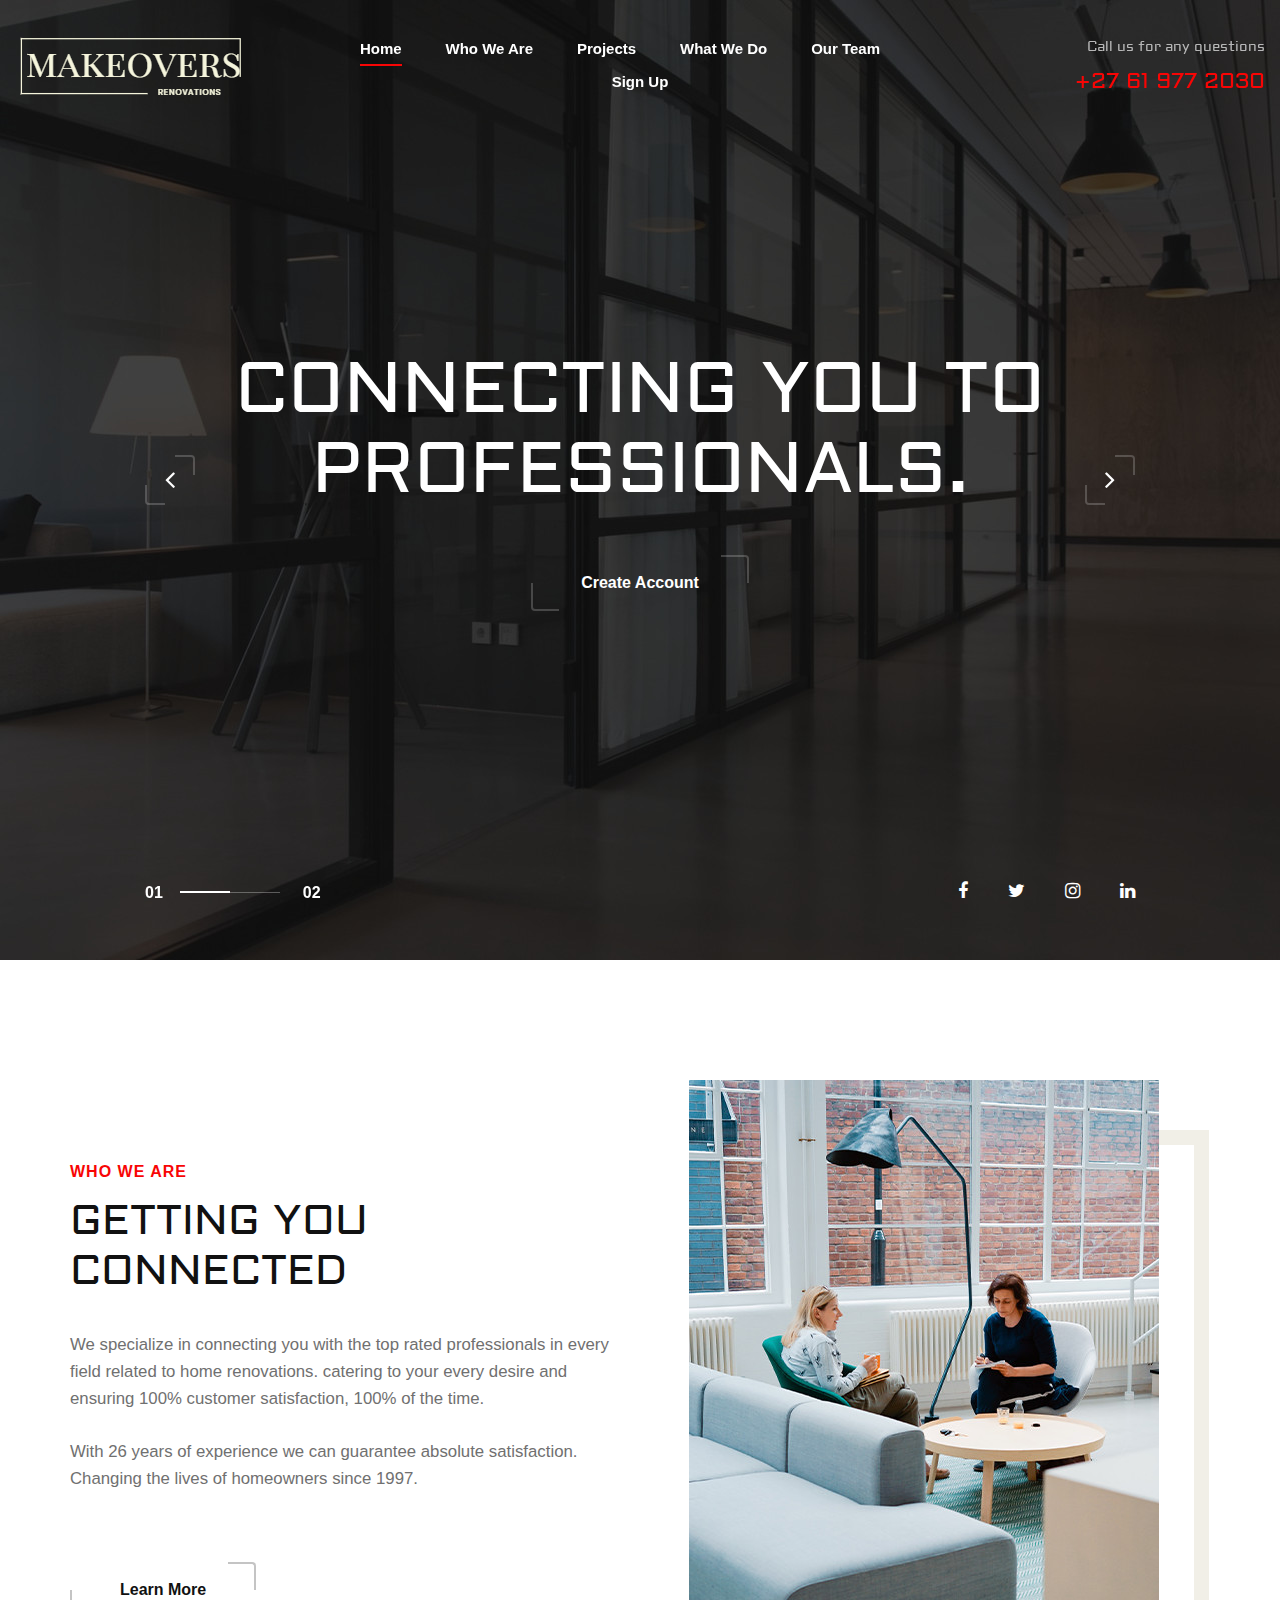
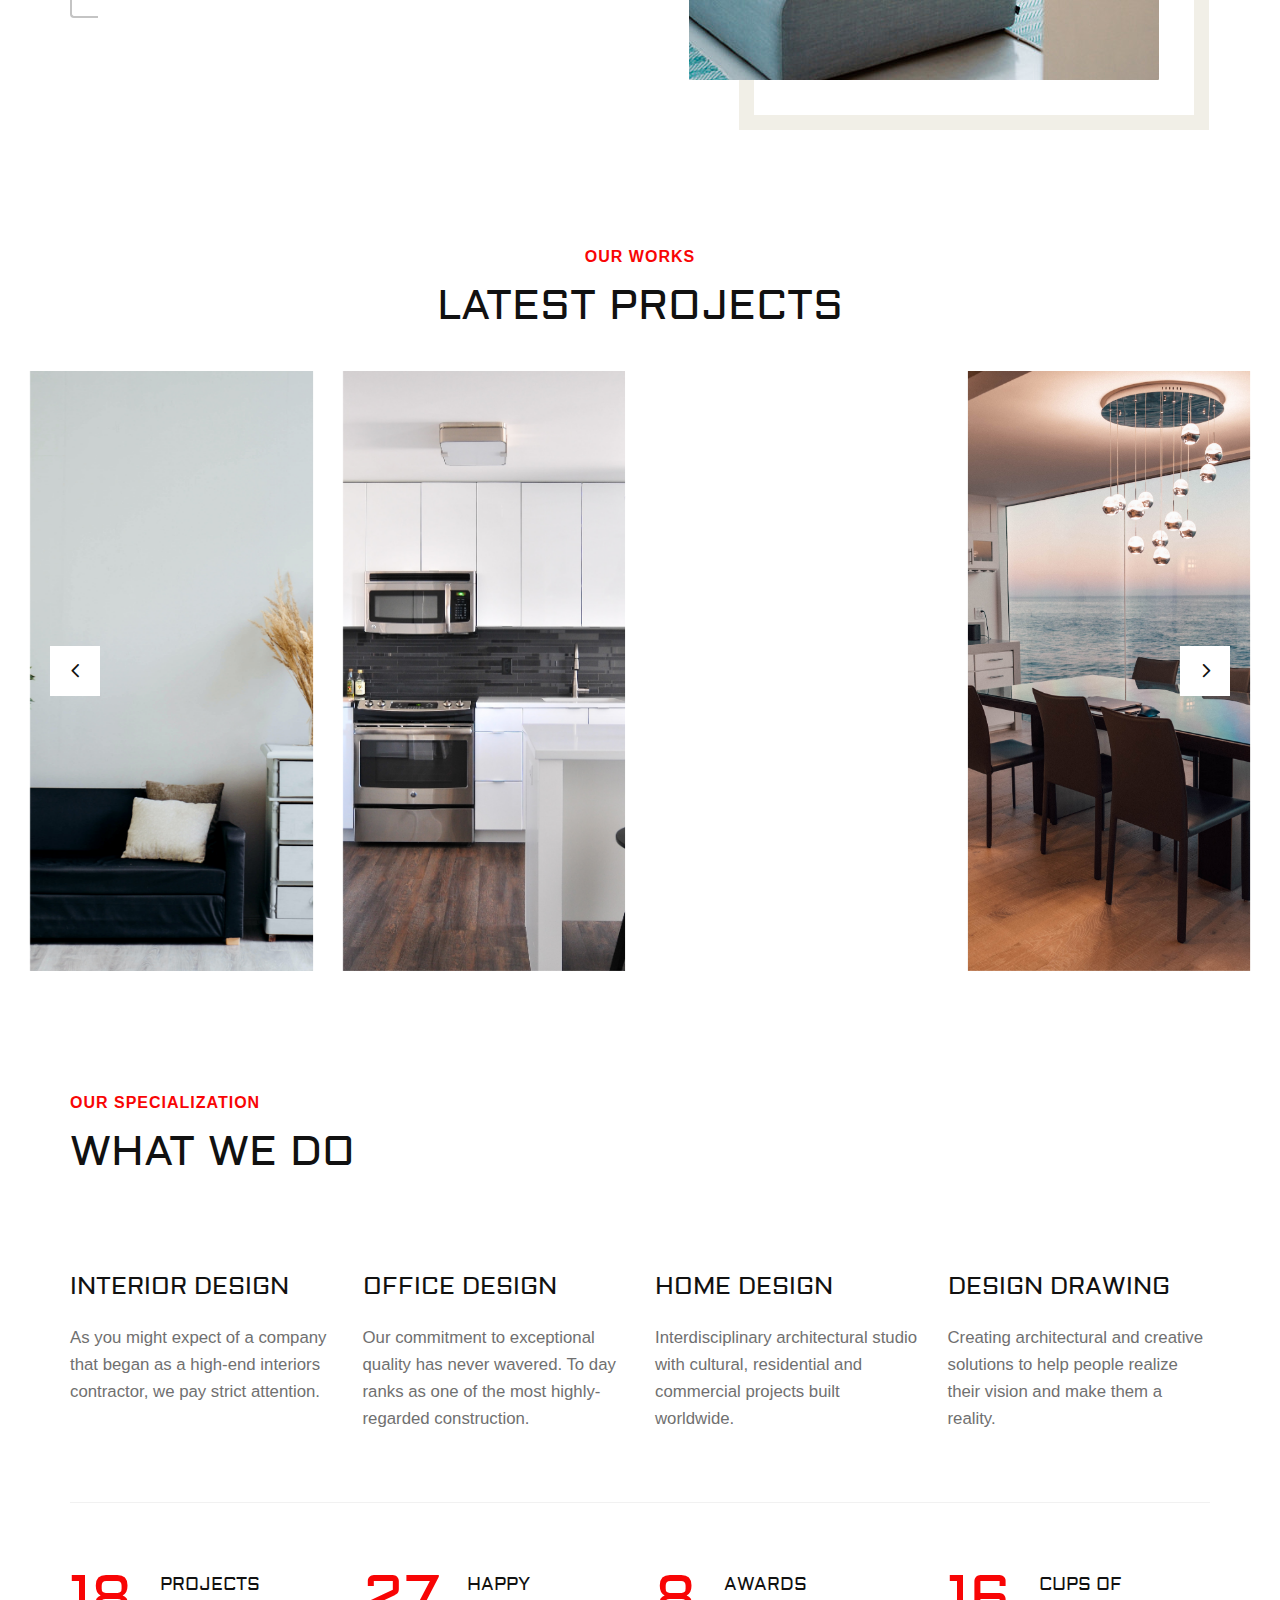
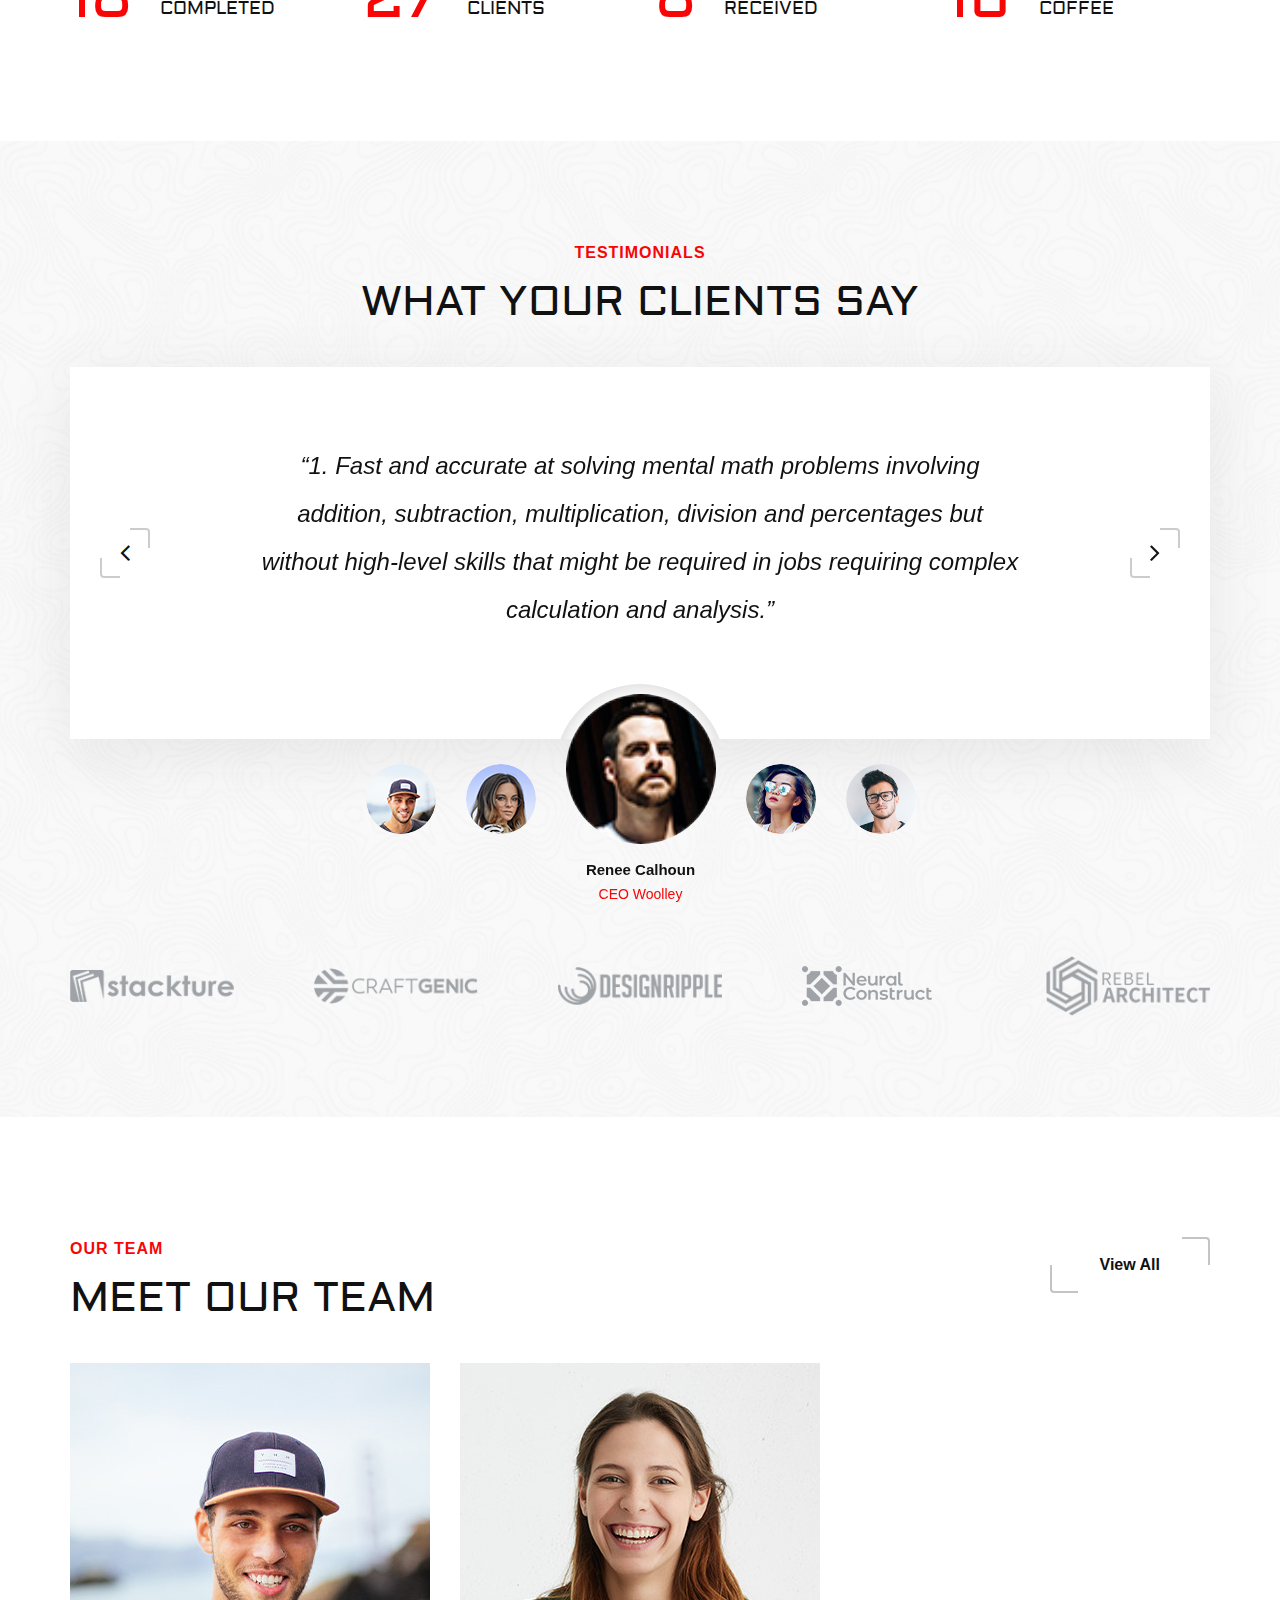
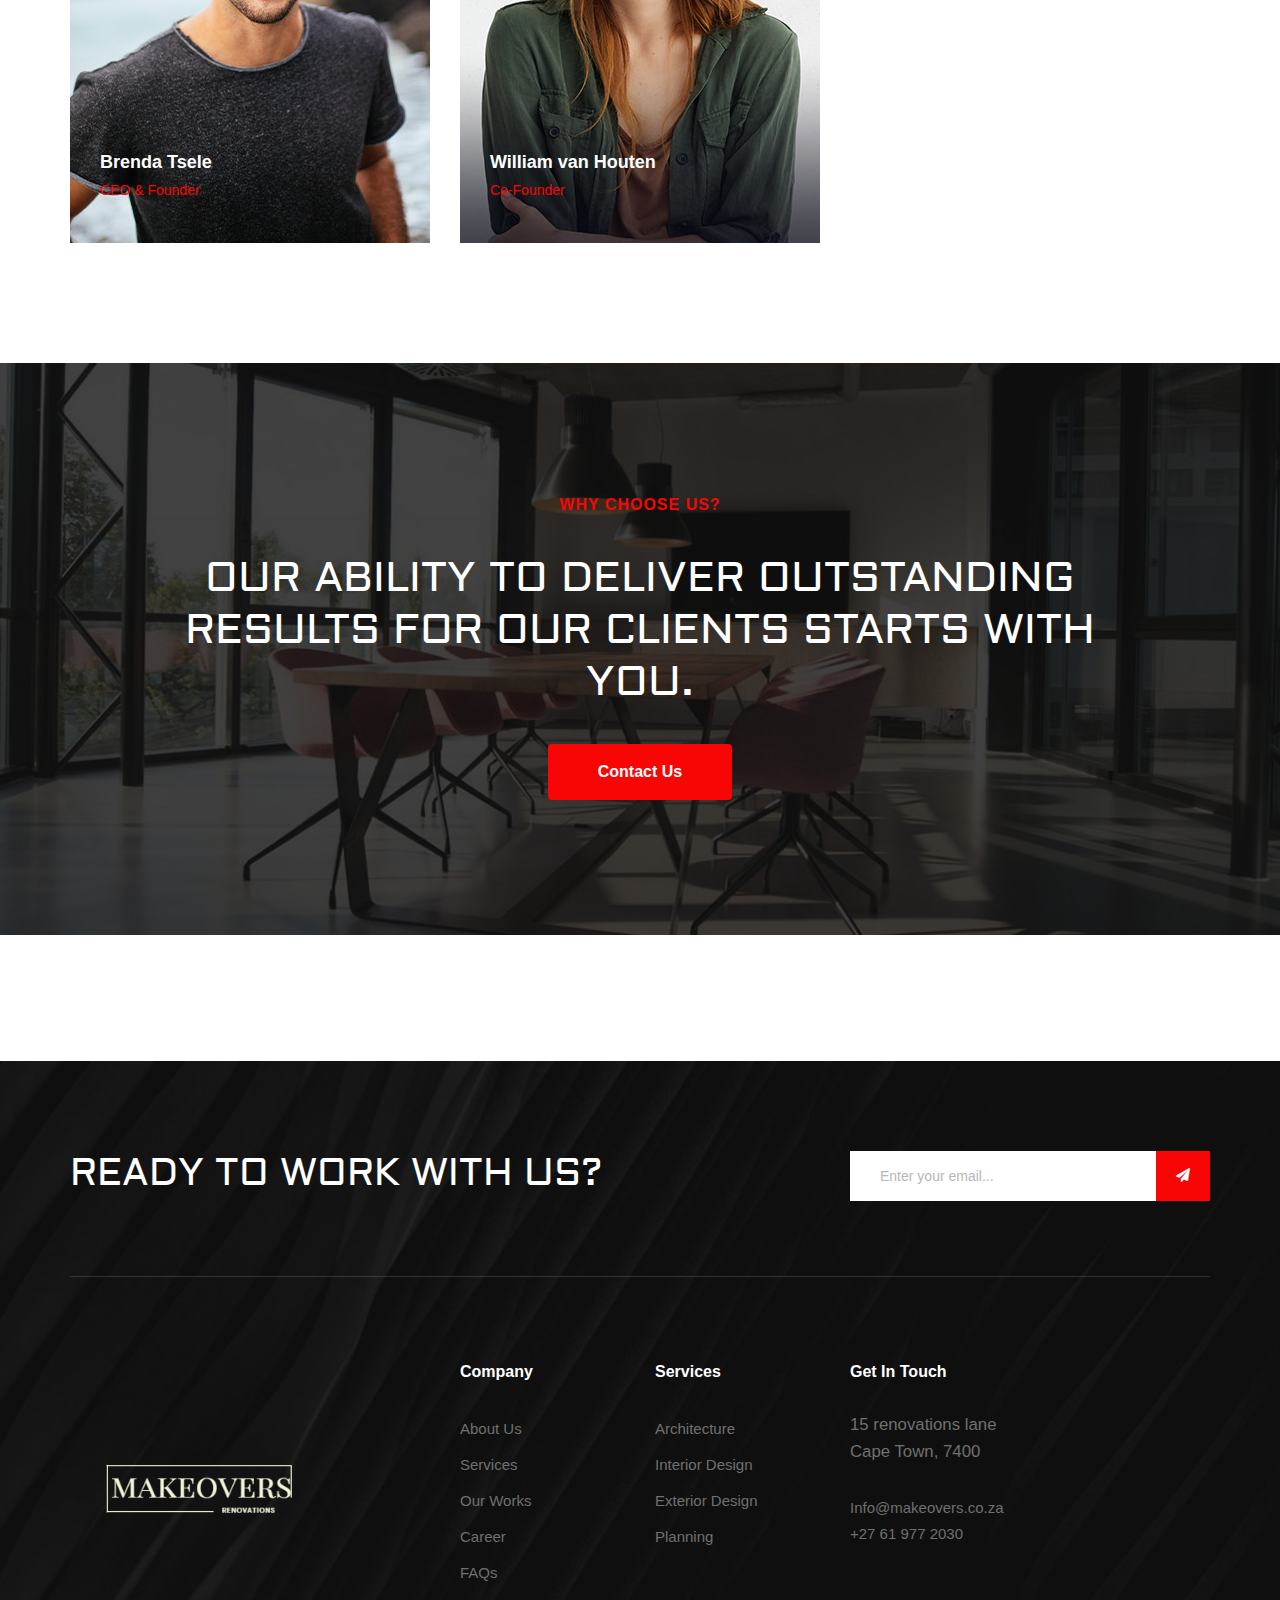
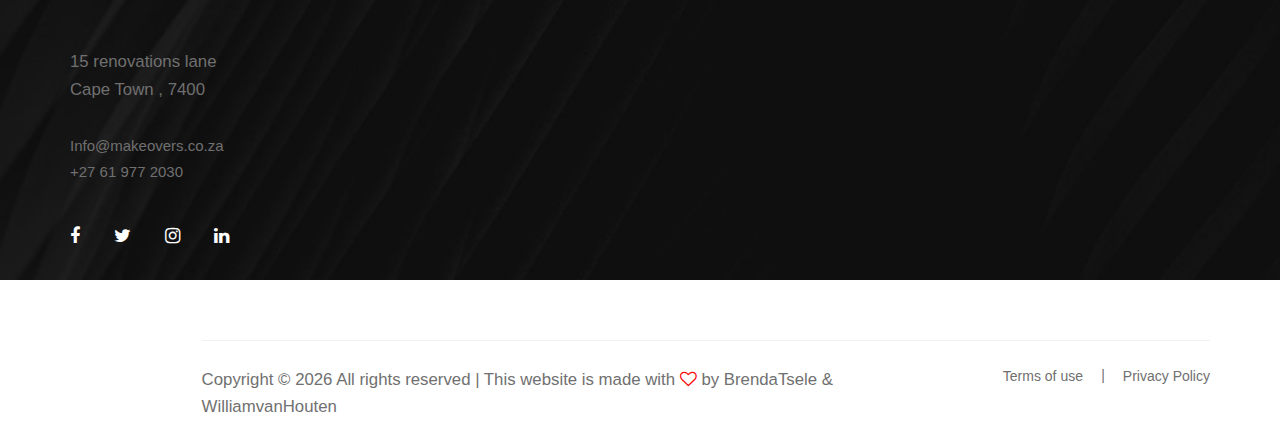
==== commit befa8c8a: "first commit" ====
--- a/index.html
+++ b/index.html
@@ -11,7 +11,7 @@
 
     <!-- Google Font -->
     <link href="https://fonts.googleapis.com/css2?family=Poppins:wght@300;400;500;600;700;800;900&display=swap"
-    rel="stylesheet">
+    rel="main.css">
     <link href="https://fonts.googleapis.com/css2?family=Aldrich&display=swap" rel="stylesheet">
 
     <!-- Css Styles -->
@@ -58,9 +58,10 @@
                         <ul>
                             <li class="active"><a href="./index.html">Home</a></li>
                             <li><a href="#about">Who We Are</a></li>
-                            <li><a href="#about">What We Do</a></li>
-                            <li><a href="./blog.html">Services</a></li>
-                            <li><a href="./contact.html">Sign Up</a></li>
+                            <li><a href="#project">Projects</a></li>
+                            <li><a href="#services">What We Do</a></li>
+                            <li><a href="#team">Our Team</a></li>
+                            <li><a href="account.html">Sign Up</a></li>
                         </ul>
                     </nav>
                 </div>
@@ -83,8 +84,8 @@
         <div class="hero__slider owl-carousel">
             <div class="hero__items set-bg" data-setbg="img/hero/hero-1.jpg">
                 <div class="hero__text">
-                    <h2>Conecting you to professionals.</h2>
-                    <a href="#" class="primary-btn">Create Account</a>
+                    <h2>Connecting you to professionals.</h2>
+                    <a href="account.html" class="primary-btn">Create Account</a>
                     <div class="hero__social">
                         <a href="#"><i class="fa fa-facebook"></i></a>
                         <a href="#"><i class="fa fa-twitter"></i></a>
@@ -96,7 +97,7 @@
             <div class="hero__items set-bg" data-setbg="img/hero/hero-1.jpg">
                 <div class="hero__text">
                     <h2>renovating your destiny.</h2>
-                    <a href="#" class="primary-btn">Create Account</a>
+                    <a href="account.html" class="primary-btn">Create Account</a>
                     <div class="hero__social">
                         <a href="#"><i class="fa fa-facebook"></i></a>
                         <a href="#"><i class="fa fa-twitter"></i></a>
@@ -112,7 +113,7 @@
     <!-- Hero Section End -->
 
     <!-- About Section Begin -->
-    <section class="about spad">
+    <section id="about" class="about spad">
         <div class="container">
             <div class="row">
                 <div class="col-lg-6">
@@ -145,7 +146,7 @@
     <!-- About Section End -->
 
     <!-- Project Section Begin -->
-    <section class="project">
+    <section id="project" class="project">
         <div class="container-fluid">
             <div class="row">
                 <div class="col-lg-12 text-center">
@@ -160,40 +161,40 @@
                     <div class="col-lg-3">
                         <div class="project__slider__item set-bg" data-setbg="img/project/project-1.jpg">
                             <div class="project__slider__item__hover">
-                                <span>interiors</span>
-                                <h5>Lower River Street Astoria</h5>
+                                <span>living rooms</span>
+                                <h5>val de vie</h5>
                             </div>
                         </div>
                     </div>
                     <div class="col-lg-3">
                         <div class="project__slider__item set-bg" data-setbg="img/project/project-2.jpg">
                             <div class="project__slider__item__hover">
-                                <span>interiors</span>
-                                <h5>Lower River Street Astoria</h5>
+                                <span>kitchens</span>
+                                <h5>silver lakes</h5>
                             </div>
                         </div>
                     </div>
                     <div class="col-lg-3">
                         <div class="project__slider__item set-bg" data-setbg="img/project/project-3.jpg">
                             <div class="project__slider__item__hover">
-                                <span>interiors</span>
-                                <h5>Lower River Street Astoria</h5>
+                                <span>plumbing</span>
+                                <h5>kya sands</h5>
                             </div>
                         </div>
                     </div>
                     <div class="col-lg-3">
                         <div class="project__slider__item set-bg" data-setbg="img/project/project-4.jpg">
                             <div class="project__slider__item__hover">
-                                <span>interiors</span>
-                                <h5>Lower River Street Astoria</h5>
+                                <span>dining rooms</span>
+                                <h5>blouberg strand</h5>
                             </div>
                         </div>
                     </div>
                     <div class="col-lg-3">
-                        <div class="project__slider__item set-bg" data-setbg="img/project/project-2.jpg">
+                        <div class="project__slider__item set-bg" data-setbg="img/project/project-5.jpg">
                             <div class="project__slider__item__hover">
-                                <span>interiors</span>
-                                <h5>Lower River Street Astoria</h5>
+                                <span>exteriors</span>
+                                <h5>amanzimtoti</h5>
                             </div>
                         </div>
                     </div>
@@ -204,7 +205,7 @@
     <!-- Project Section End -->
 
     <!-- Services Section Begin -->
-    <section class="services spad">
+    <section id="services" class="services spad">
         <div class="container">
             <div class="row">
                 <div class="col-lg-12">
@@ -443,7 +444,7 @@
     <!-- Testimonial Section End -->
 
     <!-- Team Section Begin -->
-    <section class="team spad">
+    <section id="team" class="team spad">
         <div class="container">
             <div class="row">
                 <div class="col-lg-9 col-md-8 col-sm-6">
@@ -463,7 +464,7 @@
                     <div class="team__item set-bg" data-setbg="img/team/team-1.jpg">
                         <div class="team__text">
                             <div class="team__title">
-                                <h5>Dolores Webster</h5>
+                                <h5>Brenda Tsele</h5>
                                 <span>CEO & Founder</span>
                             </div>
                             <p>Vestibulum dapibus odio quam, sit amet hendrerit dui ultricies consectetur. Ut viverra
@@ -481,8 +482,8 @@
                     <div class="team__item set-bg" data-setbg="img/team/team-2.jpg">
                         <div class="team__text">
                             <div class="team__title">
-                                <h5>Dana Vaughn</h5>
-                                <span>Architect</span>
+                                <h5>William van Houten</h5>
+                                <span>Co-Founder</span>
                             </div>
                             <p>Vestibulum dapibus odio quam, sit amet hendrerit dui ultricies consectetur. Ut viverra
                                 porta leo, non tincidunt mauris condimentum eget. Vivamus non turpis elit. Aenean
@@ -495,24 +496,7 @@
                         </div>
                     </div>
                 </div>
-                <div class="col-lg-4 col-md-6">
-                    <div class="team__item set-bg" data-setbg="img/team/team-3.jpg">
-                        <div class="team__text">
-                            <div class="team__title">
-                                <h5>Jonathan Mcdaniel</h5>
-                                <span>Architect</span>
-                            </div>
-                            <p>Vestibulum dapibus odio quam, sit amet hendrerit dui ultricies consectetur. Ut viverra
-                                porta leo, non tincidunt mauris condimentum eget. Vivamus non turpis elit. Aenean
-                            ultricies nisl sit amet.</p>
-                            <div class="team__social">
-                                <a href="#"><i class="fa fa-facebook"></i></a>
-                                <a href="#"><i class="fa fa-twitter"></i></a>
-                                <a href="#"><i class="fa fa-instagram"></i></a>
-                            </div>
-                        </div>
-                    </div>
-                </div>
+                
             </div>
         </div>
     </section>
@@ -525,7 +509,7 @@
                 <div class="col-lg-10 text-center">
                     <div class="callto__text">
                         <span>Why choose us?</span>
-                        <h2>Our Ability To Deliver Outstanding Results For Our Clients Starts With Our Team Of Smart.
+                        <h2>Our Ability To Deliver Outstanding Results For Our Clients Starts With You.
                         </h2>
                         <a href="#" class="primary-btn">Contact Us</a>
                     </div>
@@ -533,65 +517,8 @@
             </div>
         </div>
     </section>
+    <br><br><br><br><br><br>
     <!-- Call To Action Section End -->
-
-    <!-- Latest Section Begin -->
-    <section class="latest spad">
-        <div class="container">
-            <div class="row">
-                <div class="col-lg-9 col-md-8 col-sm-6">
-                    <div class="section-title">
-                        <span>Latest News</span>
-                        <h2>From our blog</h2>
-                    </div>
-                </div>
-                <div class="col-lg-3 col-md-4 col-sm-6">
-                    <div class="latest__btn">
-                        <a href="#" class="primary-btn normal-btn">View All</a>
-                    </div>
-                </div>
-            </div>
-            <div class="row">
-                <div class="col-lg-4 col-md-6 col-sm-6">
-                    <div class="latest__item">
-                        <div class="latest__item__pic">
-                            <img src="img/blog/latest-1.jpg" alt="">
-                        </div>
-                        <div class="latest__item__text">
-                            <span>Architecture</span>
-                            <h4>Target and Amazon Shopping List for Home Stagers</h4>
-                            <a href="#">Read more</a>
-                        </div>
-                    </div>
-                </div>
-                <div class="col-lg-4 col-md-6 col-sm-6">
-                    <div class="latest__item">
-                        <div class="latest__item__pic">
-                            <img src="img/blog/latest-2.jpg" alt="">
-                        </div>
-                        <div class="latest__item__text">
-                            <span>Interior</span>
-                            <h4>6 Ideas for Team Building and Employee Appreciation for Home Stagers</h4>
-                            <a href="#">Read more</a>
-                        </div>
-                    </div>
-                </div>
-                <div class="col-lg-4 col-md-6 col-sm-6">
-                    <div class="latest__item">
-                        <div class="latest__item__pic">
-                            <img src="img/blog/latest-3.jpg" alt="">
-                        </div>
-                        <div class="latest__item__text">
-                            <span>Planning</span>
-                            <h4>How to Find the Best Price Structure for Your Home Staging Services</h4>
-                            <a href="#">Read more</a>
-                        </div>
-                    </div>
-                </div>
-            </div>
-        </div>
-    </section>
-    <!-- Latest Section End -->
 
     <!-- Footer Section Begin -->
     <footer class="footer set-bg" data-setbg="img/footer-bg.jpg">
@@ -617,7 +544,7 @@
                 <div class="col-lg-3 col-md-6 col-sm-6">
                     <div class="footer__about">
                         <div class="footer__logo">
-                            <a href="#"><img src="img/logo.png" alt=""></a>
+                            <a href="#"><img src="img/logo.png" alt="logo"></a>
                         </div>
                         <p>15 renovations lane <br />Cape Town , 7400</p>
                         <ul>
--- a/css/style.css
+++ b/css/style.css
@@ -3033,4 +3033,866 @@
 	.footer__top__text h2 {
 		font-size: 32px;
 	}
+}
+
+button,
+input {
+  font-family: "Montserrat", "Helvetica Neue", Arial, sans-serif;
+}
+
+body {
+  color: #2c2c2c;
+  font-size: 14px;
+  font-family: Montserrat, Helvetica Neue, Arial, sans-serif;
+  overflow-x: hidden;
+  -moz-osx-font-smoothing: grayscale;
+  -webkit-font-smoothing: antialiased;
+}
+
+@font-face {
+  font-family: 'Nucleo Outline';
+  src: url("https://github.com/creativetimofficial/now-ui-kit/blob/master/assets/fonts/nucleo-outline.eot");
+  src: url("https://github.com/creativetimofficial/now-ui-kit/blob/master/assets/fonts/nucleo-outline.eot") format("embedded-opentype");
+  src: url("https://raw.githack.com/creativetimofficial/now-ui-kit/master/assets/fonts/nucleo-outline.woff2");
+  font-weight: normal;
+  font-style: normal;
+}
+
+.btn,
+.navbar .navbar-nav>a.btn {
+  border-width: 2px;
+  font-weight: 400;
+  font-size: 0.8571em;
+  line-height: 1.35em;
+  margin: 10px 1px;
+  border: none;
+  border-radius: 0.1875rem;
+  padding: 11px 22px;
+  cursor: pointer;
+  background-color: #000000;
+  color: #000000;
+}
+
+.btn:hover,
+.btn:focus,
+.btn:not(:disabled):not(.disabled):active,
+.btn:not(:disabled):not(.disabled):active:focus,
+.btn:active:hover,
+.navbar .navbar-nav>a.btn:hover,
+.navbar .navbar-nav>a.btn:focus,
+.navbar .navbar-nav>a.btn:not(:disabled):not(.disabled):active,
+.navbar .navbar-nav>a.btn:not(:disabled):not(.disabled):active:focus,
+.navbar .navbar-nav>a.btn:active:hover {
+  background-color: #000000;
+  color: #000000;
+  box-shadow: none;
+}
+
+.btn:hover,
+.navbar .navbar-nav>a.btn:hover {
+  box-shadow: 0 3px 8px 0 rgba(0, 0, 0, 0.17);
+}
+
+.btn:disabled,
+.btn:disabled:hover,
+.btn:disabled:focus,
+.btn:disabled:active,
+.btn[disabled],
+.btn[disabled]:hover,
+.btn[disabled]:focus,
+.btn[disabled]:active,
+.navbar .navbar-nav>a.btn:disabled,
+.navbar .navbar-nav>a.btn:disabled:hover,
+.navbar .navbar-nav>a.btn:disabled:focus,
+.navbar .navbar-nav>a.btn:disabled:active,
+.navbar .navbar-nav>a.btn[disabled],
+.navbar .navbar-nav>a.btn[disabled]:hover,
+.navbar .navbar-nav>a.btn[disabled]:focus,
+.navbar .navbar-nav>a.btn[disabled]:active {
+  background-color: #000000;
+  border-color: #000000;
+}
+
+.btn:hover,
+.btn:focus,
+.navbar .navbar-nav>a.btn:hover,
+.navbar .navbar-nav>a.btn:focus {
+  opacity: 1;
+  filter: alpha(opacity=100);
+  outline: 0 !important;
+}
+
+.btn:active,
+.navbar .navbar-nav>a.btn:active {
+  -webkit-box-shadow: none;
+  box-shadow: none;
+  outline: 0 !important;
+}
+
+.btn.btn-icon,
+.navbar .navbar-nav>a.btn.btn-icon {
+  height: 2.375rem;
+  min-width: 2.375rem;
+  width: 2.375rem;
+  padding: 0;
+  font-size: 0.9375rem;
+  overflow: hidden;
+  position: relative;
+  line-height: normal;
+}
+
+.btn.btn-icon.btn-lg,
+.navbar .navbar-nav>a.btn.btn-icon.btn-lg {
+  height: 3.6rem;
+  min-width: 3.6rem;
+  width: 3.6rem;
+}
+
+.btn.btn-icon.btn-lg i.now-ui-icons,
+.btn.btn-icon.btn-lg i.fab,
+.navbar .navbar-nav>a.btn.btn-icon.btn-lg i.now-ui-icons,
+.navbar .navbar-nav>a.btn.btn-icon.btn-lg i.fab {
+  font-size: 1.325rem;
+}
+
+.btn.btn-icon:not(.btn-footer) i.now-ui-icons,
+.btn.btn-icon:not(.btn-footer) i.fab,
+.navbar .navbar-nav>a.btn.btn-icon:not(.btn-footer) i.now-ui-icons,
+.navbar .navbar-nav>a.btn.btn-icon:not(.btn-footer) i.fab {
+  position: absolute;
+  top: 50%;
+  left: 50%;
+  transform: translate(-12px, -12px);
+  line-height: 1.5626rem;
+  width: 23px;
+}
+
+.btn:not(.btn-icon) .now-ui-icons,
+.navbar .navbar-nav>a.btn:not(.btn-icon) .now-ui-icons {
+  position: relative;
+  top: 1px;
+}
+
+.btn-neutral {
+  background-color: #FFFFFF;
+  color: #f90000;
+}
+
+.btn-neutral:hover,
+.btn-neutral:focus,
+.btn-neutral:not(:disabled):not(.disabled):active,
+.btn-neutral:not(:disabled):not(.disabled):active:focus,
+.btn-neutral:active:hover {
+  background-color: #FFFFFF;
+  color: #ff0000;
+  box-shadow: none;
+}
+
+.btn-neutral:hover {
+  box-shadow: 0 3px 8px 0 rgba(0, 0, 0, 0.17);
+}
+
+.btn-neutral:disabled,
+.btn-neutral:disabled:hover,
+.btn-neutral:disabled:focus,
+.btn-neutral:disabled:active,
+.btn-neutral[disabled],
+.btn-neutral[disabled]:hover,
+.btn-neutral[disabled]:focus,
+.btn-neutral[disabled]:active {
+  background-color: #000000;
+  border-color: #000000;
+}
+
+.btn-neutral:hover,
+.btn-neutral:focus,
+.btn-neutral:not(:disabled):not(.disabled):active,
+.btn-neutral:not(:disabled):not(.disabled):active:focus,
+.btn-neutral:active:hover {
+  background-color: #000000;
+  color: #ff0000;
+  box-shadow: none;
+}
+
+.btn-neutral:hover,
+.btn-neutral:focus {
+  color: #ff0000;
+}
+
+.btn-neutral:hover:not(.nav-link),
+.btn-neutral:focus:not(.nav-link) {
+  box-shadow: none;
+}
+
+.btn-round {
+  border-width: 1px;
+  border-radius: 30px !important;
+  padding: 11px 23px;
+}
+
+.btn-lg {
+  font-size: 1em;
+  border-radius: 0.25rem;
+  padding: 15px 48px;
+}
+
+.btn-facebook,
+.btn-facebook:hover,
+.btn-facebook:active,
+.btn-facebook:active:focus {
+  color: #3b5998 !important;
+}
+
+.btn-twitter,
+.btn-twitter:hover,
+.btn-twitter:active,
+.btn-twitter:active:focus {
+  color: #55acee !important;
+}
+
+.btn-google,
+.btn-google:hover,
+.btn-google:active,
+.btn-google:active:focus {
+  color: #dd4b39 !important;
+}
+
+.form-control::-moz-placeholder {
+  color: #000000;
+  opacity: 0.8;
+  filter: alpha(opacity=80);
+}
+
+.form-control:-moz-placeholder {
+  color: #000000;
+  opacity: 0.8;
+  filter: alpha(opacity=80);
+}
+
+.form-control::-webkit-input-placeholder {
+  color: #000000;
+  opacity: 0.8;
+  filter: alpha(opacity=80);
+}
+
+.form-control:-ms-input-placeholder {
+  color: #000000;
+  opacity: 0.8;
+  filter: alpha(opacity=80);
+}
+
+.form-control {
+  background-color: transparent;
+  border: 1px solid #000000;
+  border-radius: 30px;
+  color: #2c2c2c;
+  line-height: normal;
+  font-size: 0.8571em;
+  -webkit-transition: color 0.3s ease-in-out, border-color 0.3s ease-in-out, background-color 0.3s ease-in-out;
+  -moz-transition: color 0.3s ease-in-out, border-color 0.3s ease-in-out, background-color 0.3s ease-in-out;
+  -o-transition: color 0.3s ease-in-out, border-color 0.3s ease-in-out, background-color 0.3s ease-in-out;
+  -ms-transition: color 0.3s ease-in-out, border-color 0.3s ease-in-out, background-color 0.3s ease-in-out;
+  transition: color 0.3s ease-in-out, border-color 0.3s ease-in-out, background-color 0.3s ease-in-out;
+  -webkit-box-shadow: none;
+  box-shadow: none;
+}
+
+.form-control:focus {
+  border: 1px solid #f90000;
+  -webkit-box-shadow: none;
+  box-shadow: none;
+  outline: 0 !important;
+  color: #2c2c2c;
+}
+
+.form-control:focus+.input-group-text,
+.form-control:focus~.input-group-text {
+  border: 1px solid #f90000;
+  border-left: none;
+  background-color: transparent;
+}
+
+.input-group.no-border .form-control {
+  padding: 11px 19px;
+}
+
+.input-group.no-border .form-control+.input-group-text {
+  padding: 11px 19px 11px 0;
+}
+
+.input-group.no-border .input-group-text {
+  padding: 11px 0 11px 19px;
+}
+
+.input-group .form-control {
+  padding: 10px 18px 10px 18px;
+}
+
+.input-group .form-control+.input-group-text {
+  padding: 10px 18px 10px 0;
+}
+
+.input-group .input-group-text {
+  padding: 10px 0 10px 18px;
+}
+
+.input-group .input-group-text+.form-control,
+.input-group .input-group-text~.form-control {
+  padding: 10px 19px 11px 16px;
+}
+
+.input-group.no-border .form-control,
+.input-group.no-border .form-control+.input-group-text {
+  background-color: rgba(0, 0, 0, 0.3);
+  border: medium none;
+}
+
+.input-group.no-border .form-control:focus,
+.input-group.no-border .form-control:active,
+.input-group.no-border .form-control:active,
+.input-group.no-border .form-control+.input-group-text:focus,
+.input-group.no-border .form-control+.input-group-text:active,
+.input-group.no-border .form-control+.input-group-text:active {
+  border: medium none;
+  background-color: rgba(0, 0, 0, 0.5);
+}
+
+.input-group.no-border .form-control:focus+.input-group-text {
+  background-color: rgba(0, 0, 0, 0.5);
+}
+
+.input-group.no-border .input-group-prepend .input-group-text {
+  background-color: rgba(0, 0, 0, 0.3);
+  border: none;
+  border-left: transparent !important;
+}
+
+.input-group-text {
+  background-color: #000000;
+  border: 1px solid #000000;
+  border-radius: 30px;
+  color: #000000;
+  -webkit-transition: color 0.3s ease-in-out, border-color 0.3s ease-in-out, background-color 0.3s ease-in-out;
+  -moz-transition: color 0.3s ease-in-out, border-color 0.3s ease-in-out, background-color 0.3s ease-in-out;
+  -o-transition: color 0.3s ease-in-out, border-color 0.3s ease-in-out, background-color 0.3s ease-in-out;
+  -ms-transition: color 0.3s ease-in-out, border-color 0.3s ease-in-out, background-color 0.3s ease-in-out;
+  transition: color 0.3s ease-in-out, border-color 0.3s ease-in-out, background-color 0.3s ease-in-out;
+}
+
+.input-group-text+.form-control,
+.input-group-text~.form-control {
+  padding: -0.5rem 0.7rem;
+  padding-left: 18px;
+}
+
+.input-group-text i {
+  width: 17px;
+}
+
+.input-group {
+  margin-bottom: 10px;
+  position: relative;
+}
+
+.input-group[disabled] .input-group-text {
+  background-color: #000000;
+}
+
+.input-group .input-group-prepend {
+  margin-right: 0;
+}
+
+.input-group .input-group-prepend .input-group-text {
+  border-left: 1px solid #000000;
+}
+
+.input-group .form-control:first-child,
+.input-group-text:first-child {
+  border-right: 0 none;
+}
+
+.input-group .form-control:last-child,
+.input-group-text:last-child {
+  border-left: 0 none;
+}
+
+.form-control[disabled],
+.form-control[readonly] {
+  background-color: #000000;
+  color: #000000;
+  cursor: not-allowed;
+}
+
+button,
+input {
+  font-family: "Montserrat", "Helvetica Neue", Arial, sans-serif;
+}
+
+h3 {
+  font-weight: 400;
+}
+
+a {
+  color: #f90000;
+}
+
+a:hover,
+a:focus {
+  color: #f90000;
+}
+
+h3,
+.h3 {
+  font-size: 1.825em;
+  margin-bottom: 30px;
+  line-height: 1.4em;
+}
+
+p {
+  line-height: 1.61em;
+  font-weight: 300;
+  font-size: 1.2em;
+}
+
+.title {
+  font-weight: 700;
+  padding-top: 30px;
+}
+
+.title.title-up {
+  text-transform: uppercase;
+}
+
+.title.title-up a {
+  color: #2c2c2c;
+  text-decoration: none;
+}
+
+.nav-item .nav-link,
+.navbar {
+  -webkit-transition: all 300ms ease 0s;
+  -moz-transition: all 300ms ease 0s;
+  -o-transition: all 300ms ease 0s;
+  -ms-transition: all 300ms ease 0s;
+  transition: all 300ms ease 0s;
+}
+
+.card a {
+  -webkit-transition: all 150ms ease 0s;
+  -moz-transition: all 150ms ease 0s;
+  -o-transition: all 150ms ease 0s;
+  -ms-transition: all 150ms ease 0s;
+  transition: all 150ms ease 0s;
+}
+
+
+
+.button-bar {
+  display: block;
+  position: relative;
+  width: 22px;
+  height: 1px;
+  border-radius: 1px;
+  background: #000000;
+}
+
+.button-bar+.button-bar {
+  margin-top: 7px;
+}
+
+.button-bar:nth-child(2) {
+  width: 17px;
+}
+
+.title-up {
+  text-transform: uppercase;
+}
+
+@font-face {
+  font-family: 'Nucleo Outline';
+  src: url("../fonts/nucleo-outline.eot");
+  src: url("../fonts/nucleo-outline.eot") format("embedded-opentype"), url("../fonts/nucleo-outline.woff2") format("woff2"), url("../fonts/nucleo-outline.woff") format("woff"), url("../fonts/nucleo-outline.ttf") format("truetype");
+  font-weight: normal;
+  font-style: normal;
+}
+
+.now-ui-icons {
+  display: inline-block;
+  font: normal normal normal 14px/1 'Nucleo Outline';
+  font-size: inherit;
+  text-transform: none;
+  -webkit-font-smoothing: antialiased;
+  -moz-osx-font-smoothing: grayscale;
+}
+
+@-webkit-keyframes nc-icon-spin {
+  0% {
+    -webkit-transform: rotate(0deg);
+  }
+
+  100% {
+    -webkit-transform: rotate(360deg);
+  }
+}
+
+@-moz-keyframes nc-icon-spin {
+  0% {
+    -moz-transform: rotate(0deg);
+  }
+
+  100% {
+    -moz-transform: rotate(360deg);
+  }
+}
+
+@keyframes nc-icon-spin {
+  0% {
+    -webkit-transform: rotate(0deg);
+    -moz-transform: rotate(0deg);
+    -ms-transform: rotate(0deg);
+    -o-transform: rotate(0deg);
+    transform: rotate(0deg);
+  }
+
+  100% {
+    -webkit-transform: rotate(360deg);
+    -moz-transform: rotate(360deg);
+    -ms-transform: rotate(360deg);
+    -o-transform: rotate(360deg);
+    transform: rotate(360deg);
+  }
+}
+
+.now-ui-icons.ui-1_email-85:before {
+  content: "\ea2a";
+}
+
+.now-ui-icons.text_caps-small:before {
+  content: "\ea1b";
+}
+
+.now-ui-icons.users_circle-08:before {
+  content: "\ea23";
+}
+
+.navbar {
+  padding-top: 0.625rem;
+  padding-bottom: 0.625rem;
+  min-height: 53px;
+  margin-bottom: 20px;
+  box-shadow: 0px 0px 20px 0px rgba(0, 0, 0, 0.15);
+}
+
+
+
+.bg-primary {
+  background-color: #000000 !important;
+}
+
+
+
+
+
+.button-dropdown .dropdown-toggle {
+  padding-top: 0.5rem;
+  padding-bottom: 0.5rem;
+  display: block;
+}
+
+.button-dropdown .dropdown-toggle:after {
+  display: none;
+}
+
+img {
+  max-width: 100%;
+  border-radius: 1px;
+}
+
+
+
+.card {
+  border: 0;
+  border-radius: 0.1875rem;
+  display: inline-block;
+  position: relative;
+  width: 100%;
+  margin-bottom: 30px;
+  box-shadow: 0px 5px 25px 0px rgba(0, 0, 0, 0.2);
+}
+
+.card .card-header {
+  background-color: transparent;
+  border-bottom: 0;
+  background-color: transparent;
+  border-radius: 0;
+  padding: 0;
+}
+
+.card .card-footer {
+  padding: 0;
+  margin-top: 15px;
+  background-color: transparent;
+  border: 0;
+}
+
+.card[data-background-color="red"] {
+  background-color: #ff0000;
+}
+
+.card[data-background-color="red"] {
+  background-color: #ff0000;
+}
+
+.card[data-background-color="red"] {
+  background-color: #ff0000;
+}
+
+.card[data-background-color="red"] {
+  background-color: #ff0000;
+}
+
+.card[data-background-color="red"] {
+  background-color: #ff0000;
+}
+
+.card-signup {
+  max-width: 350px;
+  margin: 0 auto;
+}
+
+.card-signup .card-header {
+  margin: 0 20px;
+  padding: 30px 0;
+}
+
+.card-signup .card-title {
+  margin-top: 15px;
+  margin-bottom: 15px;
+}
+
+.card-signup .card-footer {
+  margin-bottom: 10px;
+  margin-top: 24px;
+  padding: 24px 0;
+}
+
+.card-signup .card-body {
+  padding-top: 0px;
+  padding-bottom: 0px;
+  min-height: auto;
+}
+
+.card-signup .social-line {
+  margin-top: 20px;
+  text-align: center;
+}
+
+.card-signup .social-line .btn.btn-icon,
+.card-signup .social-line .btn.btn-icon .btn-icon {
+  margin-left: 5px;
+  margin-right: 5px;
+  margin-top: 0;
+  margin-bottom: 0;
+  box-shadow: 0px 5px 50px 0px rgba(0, 0, 0, 0.2);
+}
+
+.section {
+  padding: 70px 0;
+  position: relative;
+  background: #000000;
+}
+
+.section-signup {
+  padding-top: 20vh;
+}
+
+[data-background-color="red"] {
+  background-color: #ff0000;
+}
+
+[data-background-color="black"] {
+  background-color: #2c2c2c;
+}
+
+[data-background-color]:not([data-background-color="red"]) {
+  color: #ff0000;
+}
+
+[data-background-color]:not([data-background-color="red"]) .title,
+[data-background-color]:not([data-background-color="red"]) p {
+  color: #ff0000;
+}
+
+[data-background-color]:not([data-background-color="red"]) h3,
+[data-background-color]:not([data-background-color="red"]) a:not(.btn):not(.dropdown-item) {
+  color: #ff0000;
+}
+
+[data-background-color]:not([data-background-color="red"]) .input-group-text,
+[data-background-color]:not([data-background-color="red"]) .input-group.no-border .input-group-text {
+  color: rgba(255, 0, 0, 0.8);
+}
+
+[data-background-color]:not([data-background-color="red"]) .checkbox label::before,
+[data-background-color]:not([data-background-color="red"]) .checkbox label::after {
+  border-color: rgba(255, 255, 255, 0.2);
+}
+
+[data-background-color]:not([data-background-color="red"]) .checkbox label::after,
+[data-background-color]:not([data-background-color="red"]) .checkbox label {
+  color: #000000;
+}
+
+[data-background-color]:not([data-background-color="red"]) .checkbox input[type="checkbox"]:disabled+label {
+  color: #000000;
+}
+
+[data-background-color]:not([data-background-color="red"]) .form-control::-moz-placeholder {
+  color: #000000;
+  opacity: 1;
+  filter: alpha(opacity=100);
+}
+
+[data-background-color]:not([data-background-color="gray"]) .form-control:-moz-placeholder {
+  color: #000000;
+  opacity: 1;
+  filter: alpha(opacity=100);
+}
+
+[data-background-color]:not([data-background-color="gray"]) .form-control::-webkit-input-placeholder {
+  color: #000000;
+  opacity: 1;
+  filter: alpha(opacity=100);
+}
+
+[data-background-color]:not([data-background-color="gray"]) .form-control:-ms-input-placeholder {
+  color: #000000;
+  opacity: 1;
+  filter: alpha(opacity=100);
+}
+
+[data-background-color]:not([data-background-color="gray"]) .form-control {
+  border-color: rgba(255, 255, 255, 0.5);
+  color: #000000;
+}
+
+[data-background-color]:not([data-background-color="gray"]) .form-control:focus {
+  border-color: #000000;
+  background-color: transparent;
+  color: #000000;
+}
+
+[data-background-color]:not([data-background-color="gray"]) .input-group-text {
+  background-color: transparent;
+  border-color: rgba(255, 255, 255, 0.5);
+  color: #000000;
+}
+
+[data-background-color]:not([data-background-color="gray"]) .input-group.no-border .form-control {
+  background-color: rgba(255, 255, 255, 0.1);
+  color: #000000;
+}
+
+[data-background-color]:not([data-background-color="gray"]) .input-group.no-border .form-control:focus,
+[data-background-color]:not([data-background-color="gray"]) .input-group.no-border .form-control:active,
+[data-background-color]:not([data-background-color="gray"]) .input-group.no-border .form-control:active {
+  background-color: rgba(255, 255, 255, 0.2);
+  color: #000000;
+}
+
+[data-background-color]:not([data-background-color="gray"]) .input-group.no-border .form-control+.input-group-text {
+  background-color: rgba(255, 255, 255, 0.1);
+}
+
+[data-background-color]:not([data-background-color="gray"]) .input-group.no-border .form-control+.input-group-text:focus,
+[data-background-color]:not([data-background-color="gray"]) .input-group.no-border .form-control+.input-group-text:active,
+[data-background-color]:not([data-background-color="gray"]) .input-group.no-border .form-control+.input-group-text:active {
+  background-color: rgba(255, 255, 255, 0.2);
+  color: #000000;
+}
+
+[data-background-color]:not([data-background-color="gray"]) .input-group.no-border .form-control:focus+.input-group-text {
+  background-color: rgba(255, 255, 255, 0.2);
+  color: #000000;
+}
+
+[data-background-color]:not([data-background-color="gray"]) .input-group.no-border .input-group-text {
+  background-color: rgba(255, 255, 255, 0.1);
+  border: none;
+  color: #000000;
+}
+
+@media screen and (max-width: 991px) {
+
+  .navbar-nav .nav-link i.fab,
+  .navbar-nav .nav-link i.now-ui-icons {
+    opacity: .5;
+  }
+
+  .button-dropdown {
+    display: none;
+  }
+
+  .footer .copyright {
+    text-align: right;
+  }
+
+  .navbar-nav .nav-link i.now-ui-icons {
+    opacity: .5;
+  }
+}
+
+@media screen and (min-width: 992px) {
+  .navbar-collapse:not(.has-image) {
+    background: transparent !important;
+  }
+
+  .navbar-nav .nav-link.btn:not(.btn-sm) {
+    margin: 0;
+  }
+
+  .navbar-nav .nav-item:not(:last-child) {
+    margin-right: 5px;
+  }
+
+  .dropdown-menu .dropdown-item {
+    color: inherit;
+    display: flex;
+    align-items: center;
+  }
+
+  .dropdown-menu .dropdown-item i {
+    margin-right: 5px;
+    position: relative;
+    top: 1px;
+  }
+
+  .footer .copyright {
+    float: right;
+  }
+}
+
+@media screen and (max-width: 576px) {
+  .navbar[class*='navbar-expand-'] .container {
+    margin-left: 0;
+    margin-right: 0;
+  }
+
+  .footer .copyright {
+    text-align: center;
+  }
+}
+
+@media (max-width: 768px) {
+  .btn {
+    margin-bottom: 10px;
+  }
+}
+
+#navbar .navbar {
+  margin-bottom: 20px;
+}
+
+#navbar .navbar-toggler {
+  pointer-events: none;
 }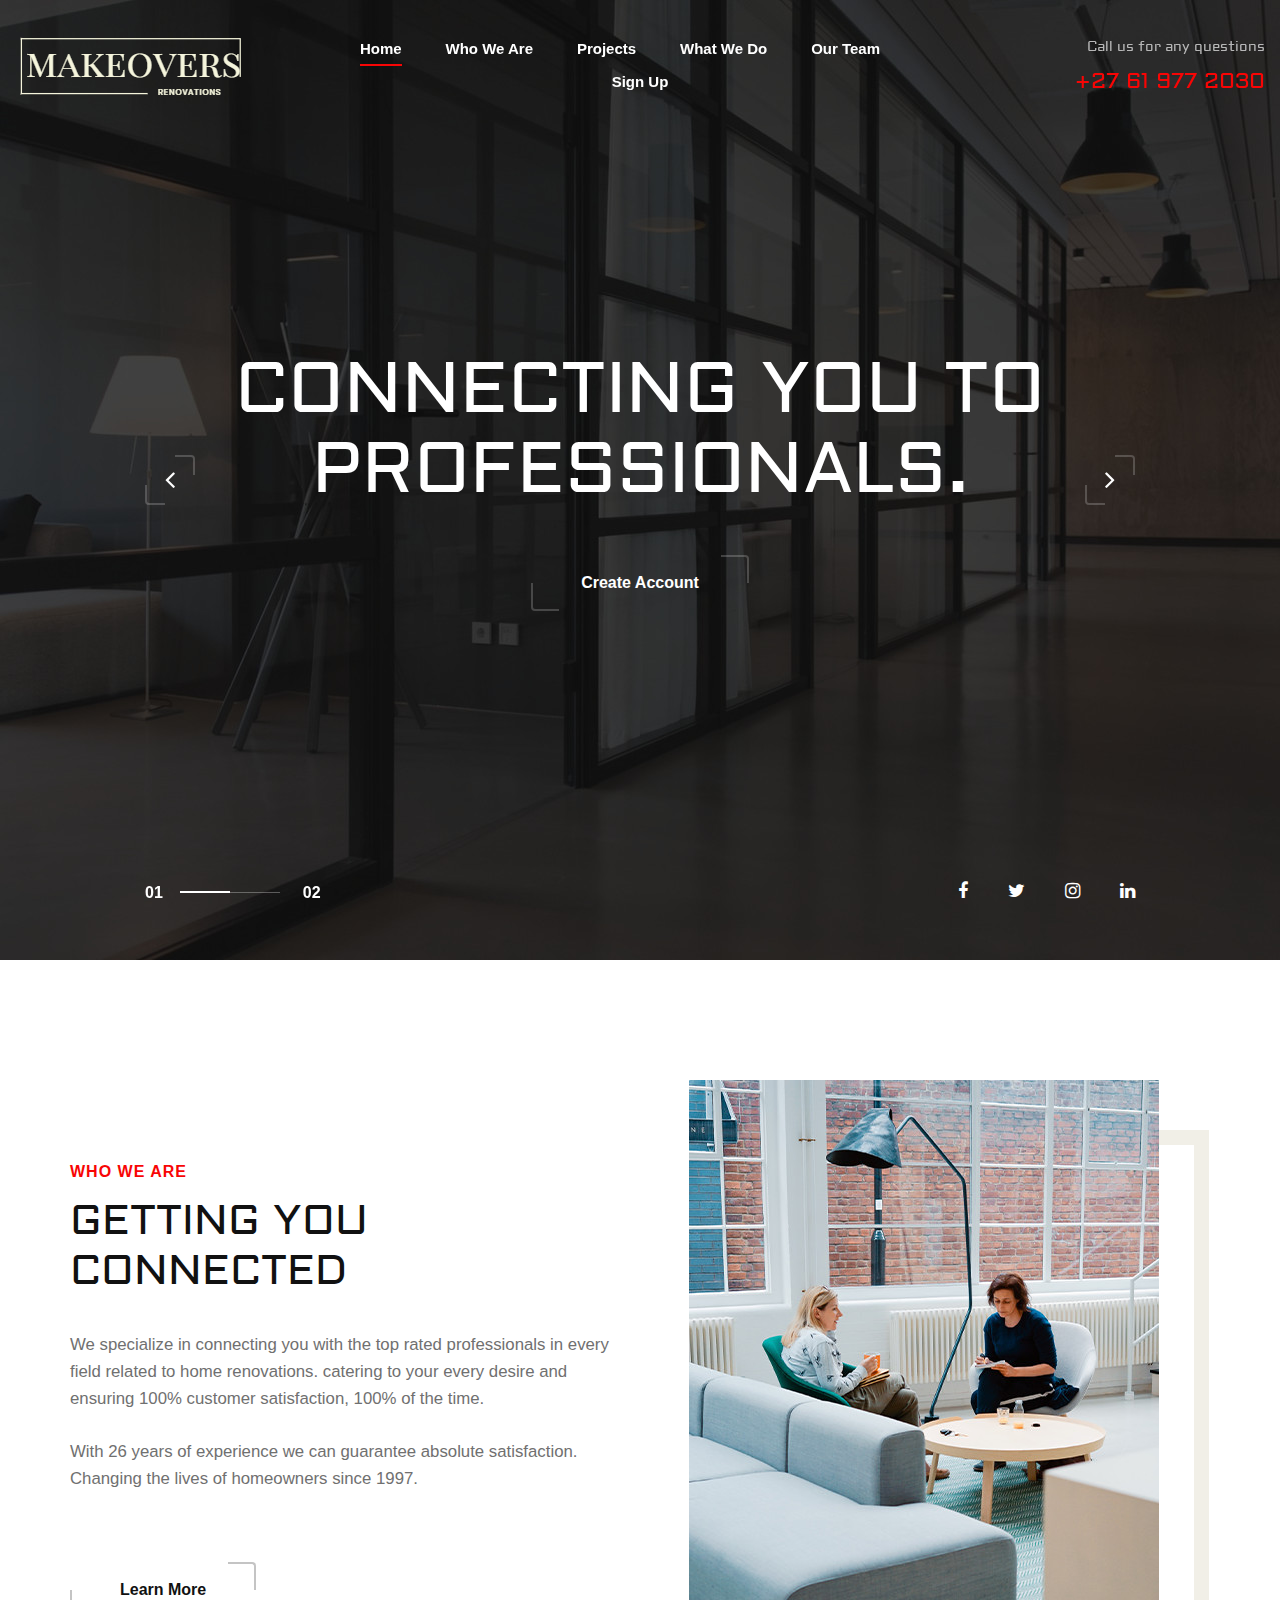
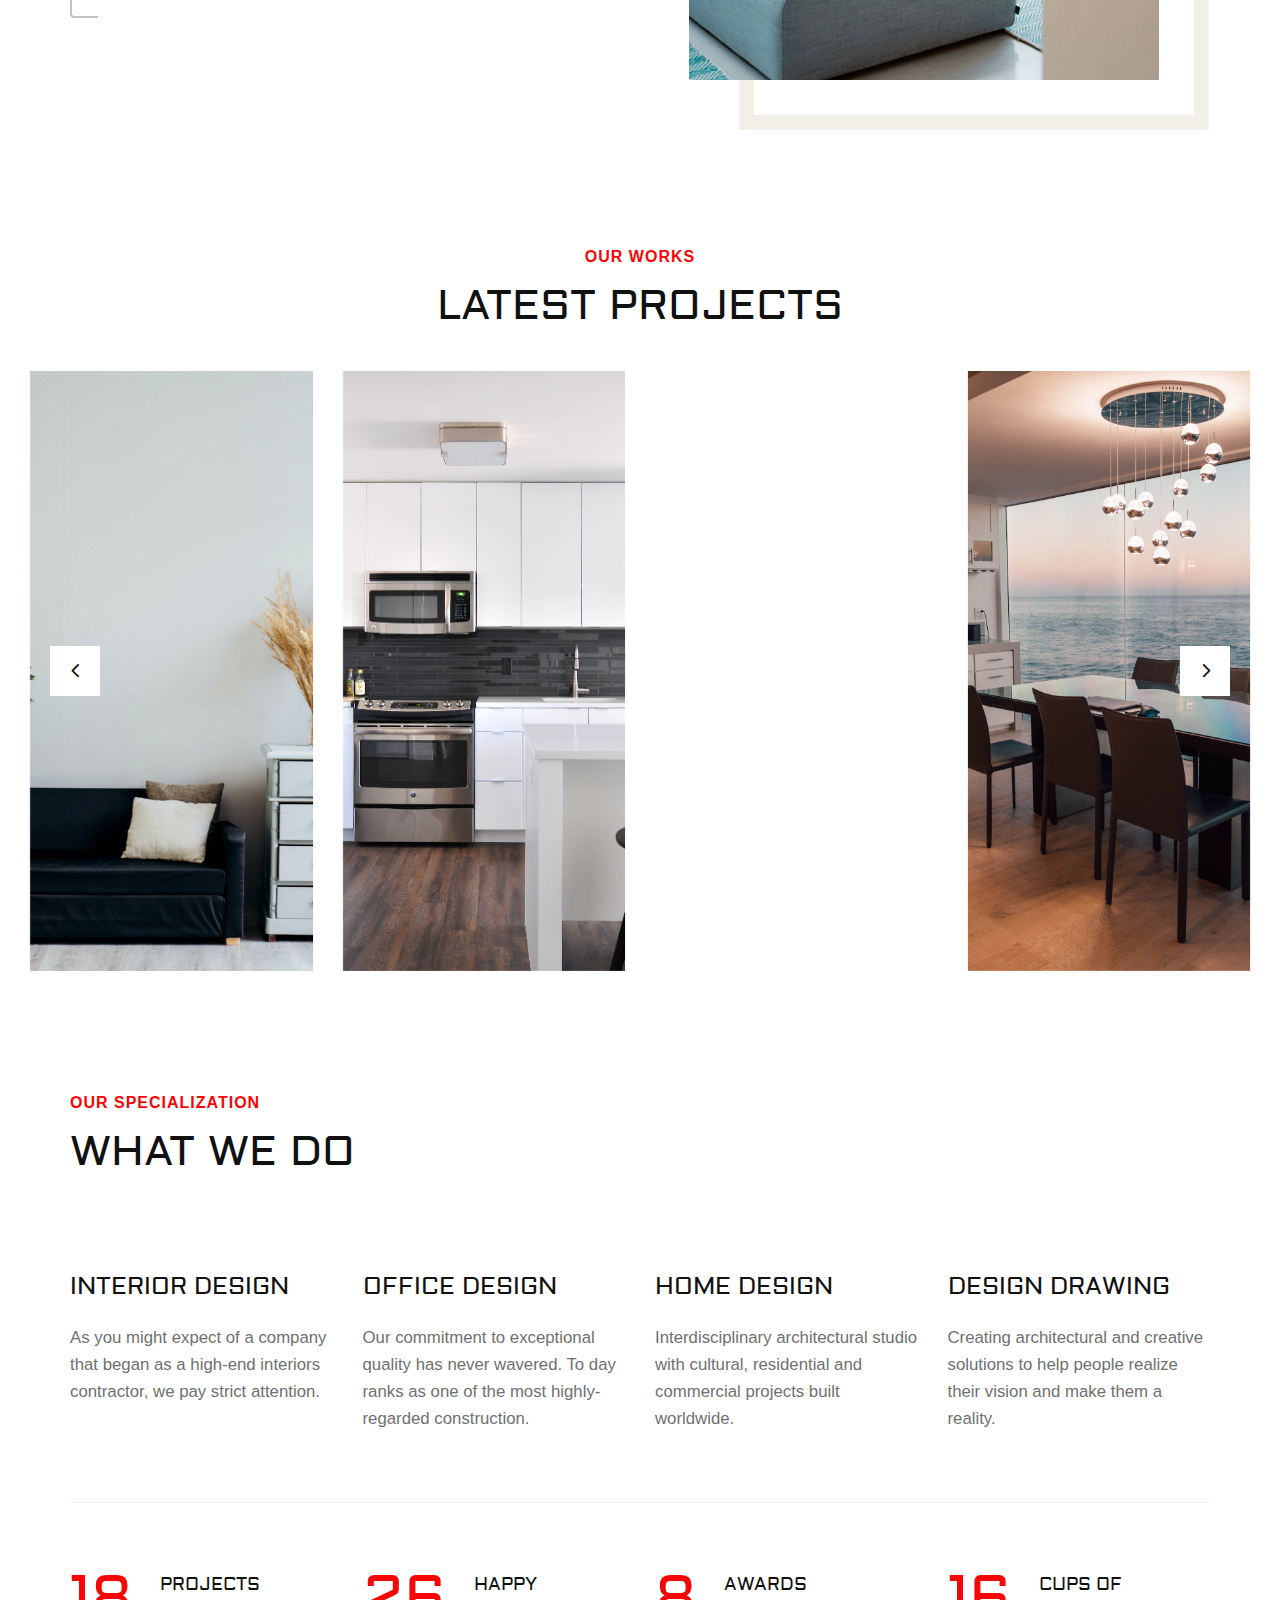
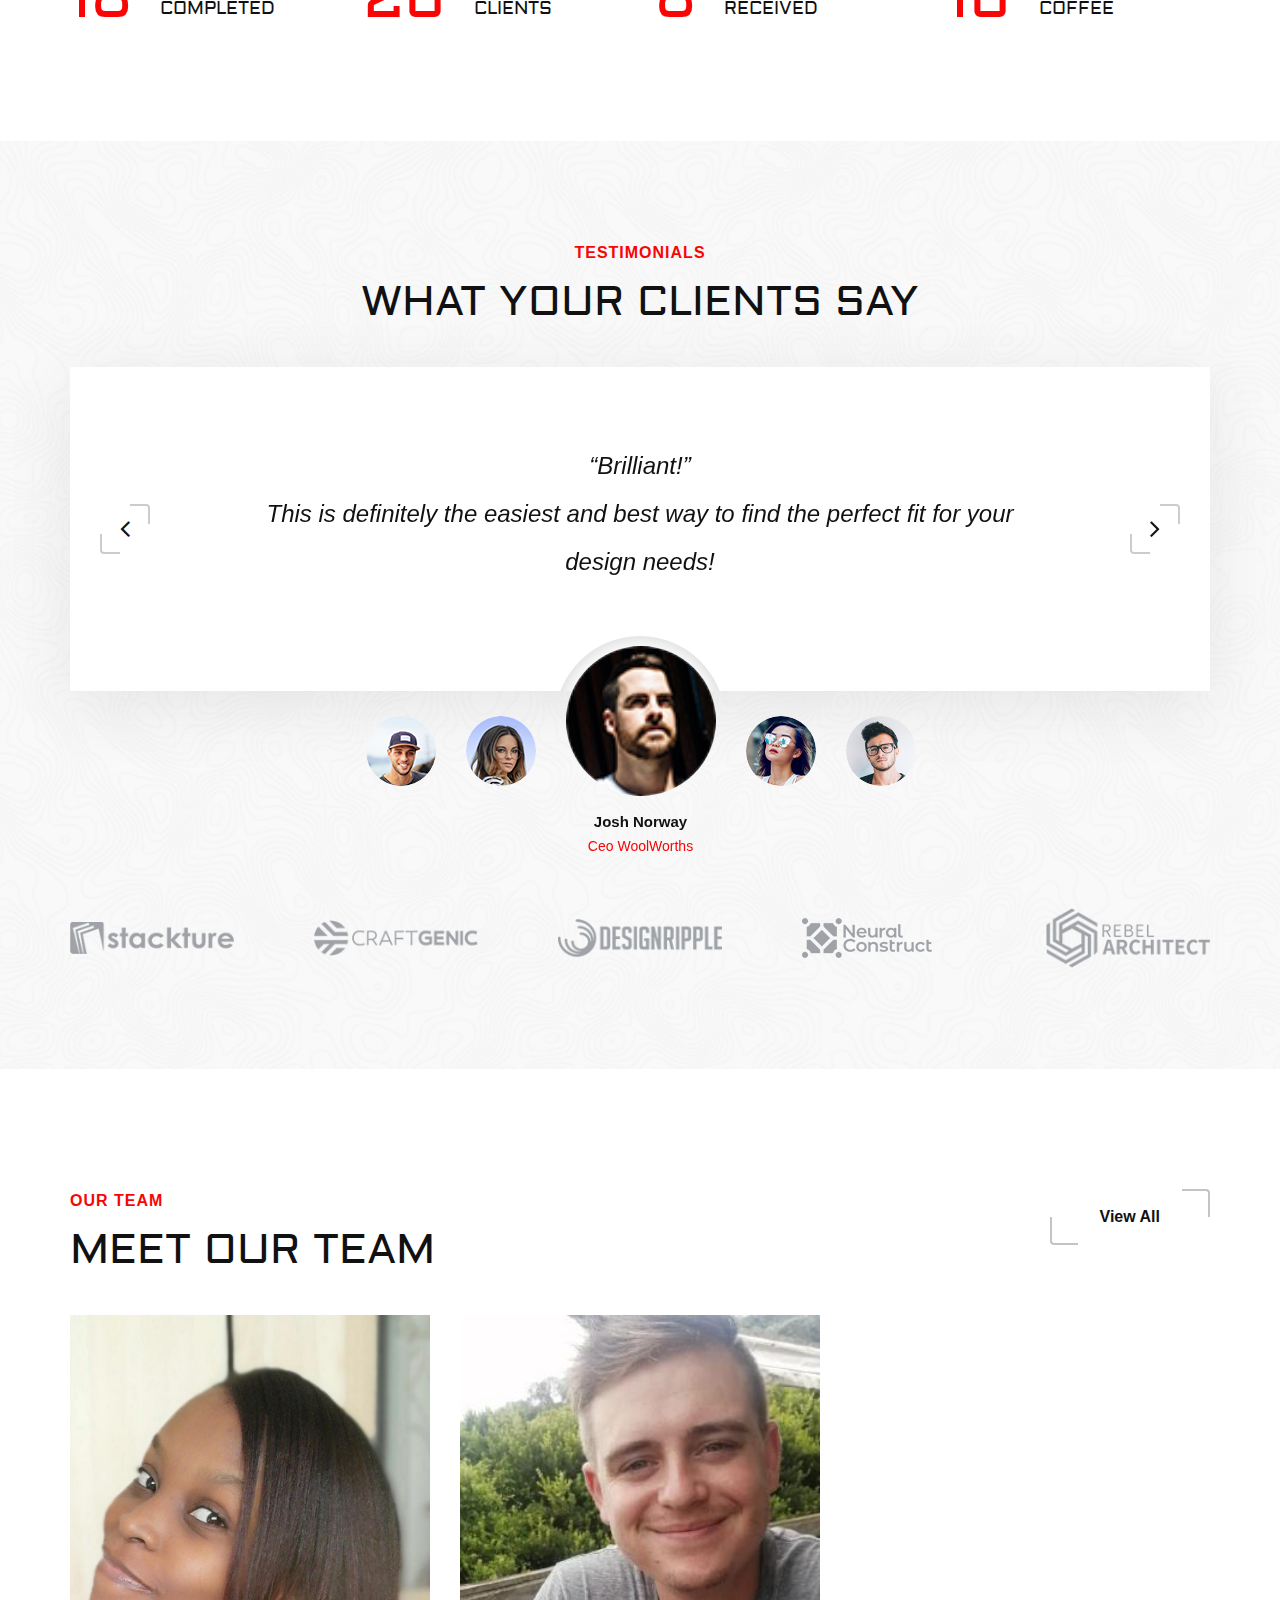
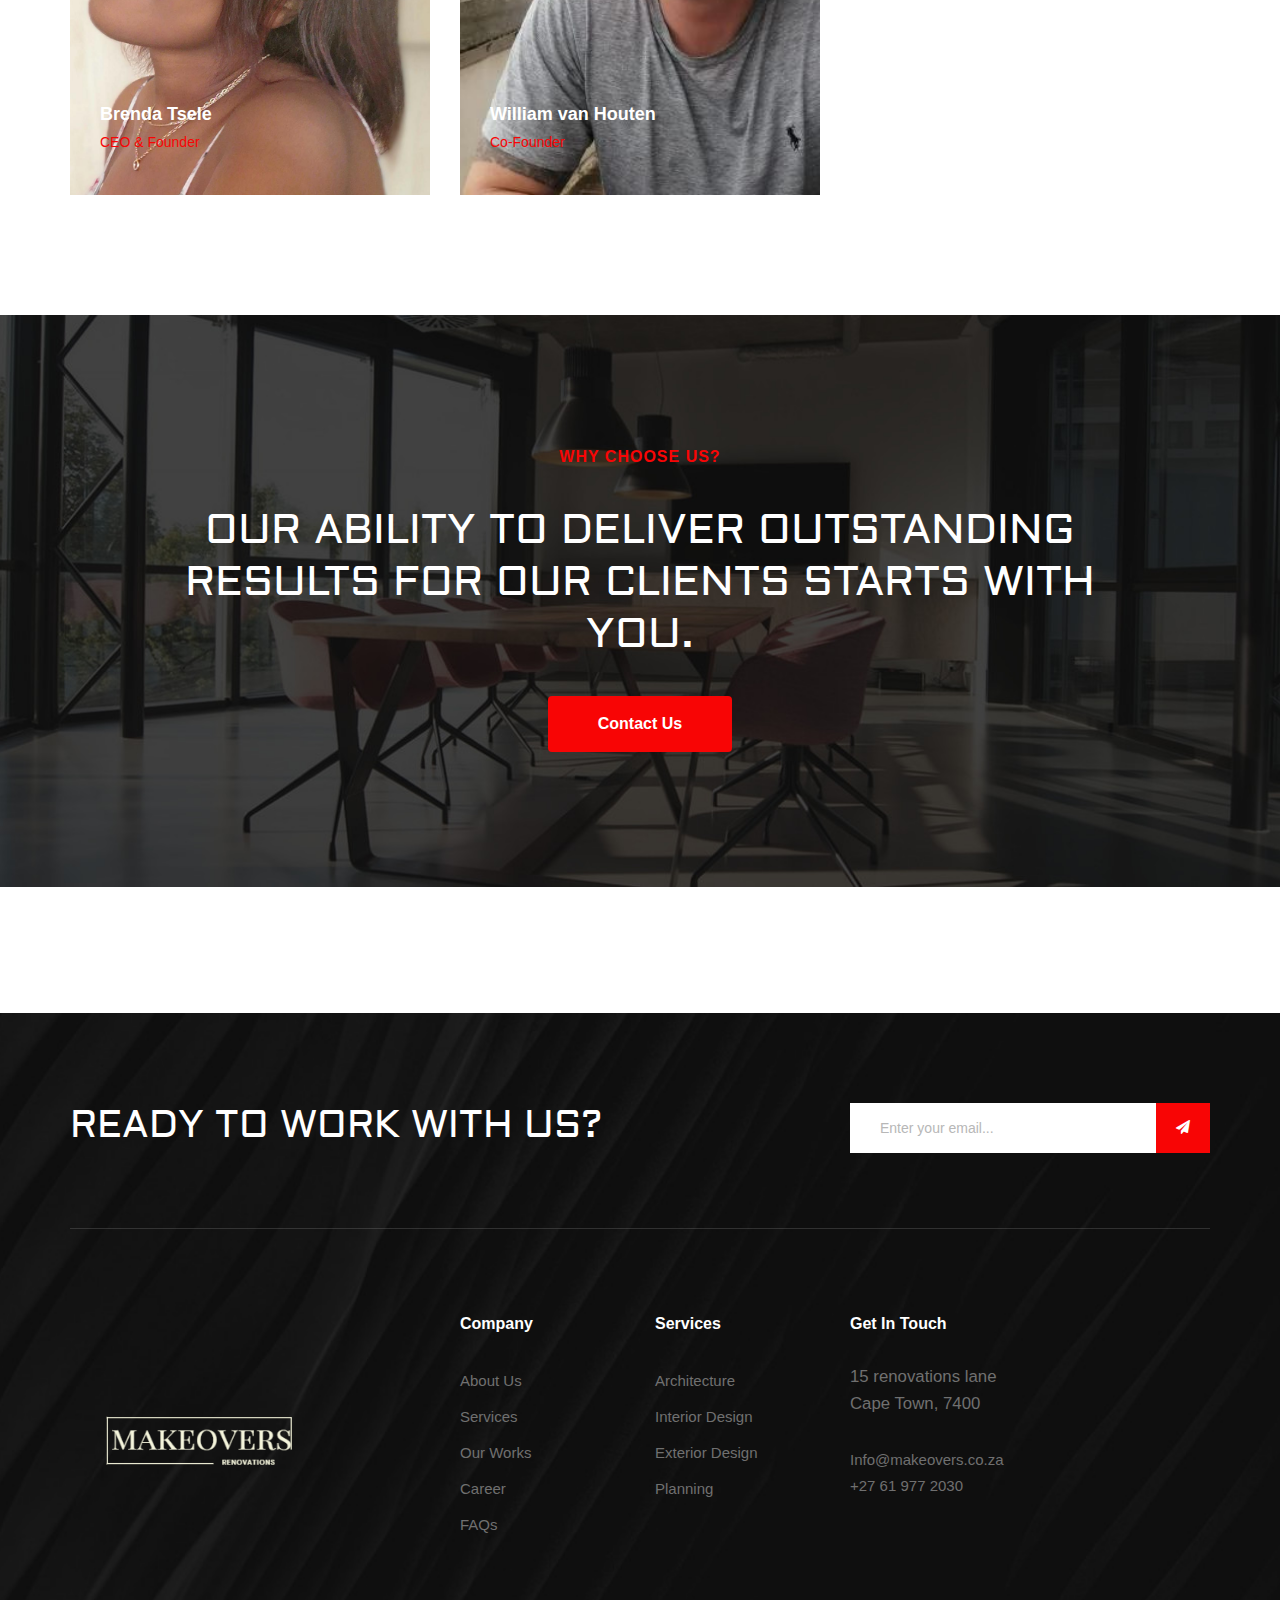
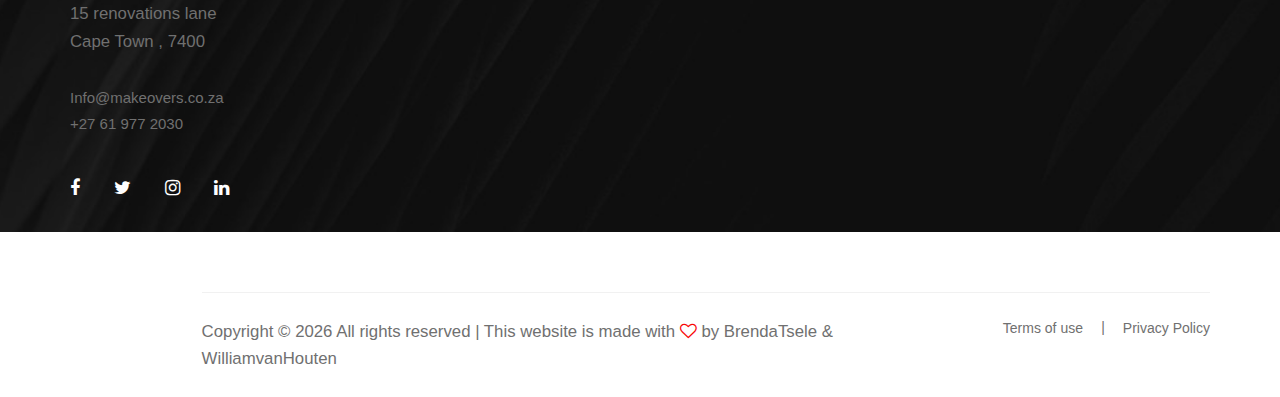
==== commit d4c54c9a: "final commit" ====
--- a/index.html
+++ b/index.html
@@ -314,50 +314,39 @@
                         <div class="testimonial__item">
                             <div class="row d-flex justify-content-center">
                                 <div class="col-xl-9 col-lg-10">
-                                    <p>“1. Fast and accurate at solving mental math problems involving addition,
-                                        subtraction, multiplication, division and percentages but without high-level
-                                        skills that might be required in jobs requiring complex calculation and
-                                    analysis.”</p>
+                                    <p>“Brilliant!”<br>
+                                        This is definitely the easiest and best way to find the perfect fit for your design needs!</p>
                                 </div>
                             </div>
                         </div>
                         <div class="testimonial__item">
                             <div class="row d-flex justify-content-center">
                                 <div class="col-xl-9 col-lg-10">
-                                    <p>“2. Fast and accurate at solving mental math problems involving addition,
-                                        subtraction, multiplication, division and percentages but without high-level
-                                        skills that might be required in jobs requiring complex calculation and
-                                    analysis.”</p>
+                                    <p>“Phenomenal service!"<br>
+                                        I was looking for someone to fix my plumbing and was scammed and done in until I found MakeOvers, they changed my life!</p>
                                 </div>
                             </div>
                         </div>
                         <div class="testimonial__item">
                             <div class="row d-flex justify-content-center">
                                 <div class="col-xl-9 col-lg-10">
-                                    <p>“3. Fast and accurate at solving mental math problems involving addition,
-                                        subtraction, multiplication, division and percentages but without high-level
-                                        skills that might be required in jobs requiring complex calculation and
-                                    analysis.”</p>
+                                    <p>“10/10!”<br>
+                                        This is your go to company for all things renovation!</p>
                                 </div>
                             </div>
                         </div>
                         <div class="testimonial__item">
                             <div class="row d-flex justify-content-center">
                                 <div class="col-xl-9 col-lg-10">
-                                    <p>“4. Fast and accurate at solving mental math problems involving addition,
-                                        subtraction, multiplication, division and percentages but without high-level
-                                        skills that might be required in jobs requiring complex calculation and
-                                    analysis.”</p>
+                                    <p>“You guys are simply the best as the late great Tina Turner would say.”</p>
                                 </div>
                             </div>
                         </div>
                         <div class="testimonial__item">
                             <div class="row d-flex justify-content-center">
                                 <div class="col-lg-9">
-                                    <p>“5. Fast and accurate at solving mental math problems involving addition,
-                                        subtraction, multiplication, division and percentages but without high-level
-                                        skills that might be required in jobs requiring complex calculation and
-                                    analysis.”</p>
+                                    <p>“10/10!”<br>
+                                        I would definitely recommend this company to EVERYONE!</p>
                                 </div>
                             </div>
                         </div>
@@ -369,47 +358,47 @@
                     <div class="testimonial__client">
                         <div class="testimonial__client__item add">
                             <div class="testimonial__client__pic">
-                                <img src="img/testimonial/ta-1.png" alt="">
+                                <img src="img/testimonial/ta-1.png" alt="client photo">
                             </div>
                             <div class="testimonial__client__text">
-                                <h5>Renee Calhoun</h5>
-                                <span>CEO Woolley</span>
+                                <h5>Josh Norway</h5>
+                                <span>Ceo WoolWorths</span>
                             </div>
                         </div>
                         <div class="testimonial__client__item">
                             <div class="testimonial__client__pic">
-                                <img src="img/testimonial/ta-2.png" alt="">
+                                <img src="img/testimonial/ta-2.png" alt="client photo">
                             </div>
                             <div class="testimonial__client__text">
-                                <h5>Renee Calhoun</h5>
-                                <span>CEO Woolley</span>
+                                <h5>Rene Callighan</h5>
+                                <span>Perfect Dezigns</span>
                             </div>
                         </div>
                         <div class="testimonial__client__item">
                             <div class="testimonial__client__pic">
-                                <img src="img/testimonial/ta-3.png" alt="">
+                                <img src="img/testimonial/ta-3.png" alt="client photo">
                             </div>
                             <div class="testimonial__client__text">
-                                <h5>Renee Calhoun</h5>
-                                <span>CEO Woolley</span>
+                                <h5>Bryan Frost</h5>
+                                <span>Plumblink</span>
                             </div>
                         </div>
                         <div class="testimonial__client__item">
                             <div class="testimonial__client__pic">
-                                <img src="img/testimonial/ta-4.png" alt="">
+                                <img src="img/testimonial/ta-4.png" alt="client photo">
                             </div>
                             <div class="testimonial__client__text">
-                                <h5>Renee Calhoun</h5>
-                                <span>CEO Woolley</span>
+                                <h5>George Calhoun</h5>
+                                <span>CEO Mr Price</span>
                             </div>
                         </div>
                         <div class="testimonial__client__item">
                             <div class="testimonial__client__pic">
-                                <img src="img/testimonial/ta-5.png" alt="">
+                                <img src="img/testimonial/ta-5.png" alt="client photo">
                             </div>
                             <div class="testimonial__client__text">
-                                <h5>Renee Calhoun</h5>
-                                <span>CEO Woolley</span>
+                                <h5>Celeste Calhoun</h5>
+                                <span>Homey</span>
                             </div>
                         </div>
                     </div>
@@ -419,22 +408,22 @@
                 <div class="col-lg-12">
                     <div class="logo__carousel owl-carousel">
                         <div class="logo__carousel__item">
-                            <a href="#"><img src="img/logo/logo-1.png" alt=""></a>
+                            <a href="#"><img src="img/logo/logo-1.png" alt="logo"></a>
                         </div>
                         <div class="logo__carousel__item">
-                            <a href="#"><img src="img/logo/logo-2.png" alt=""></a>
+                            <a href="#"><img src="img/logo/logo-2.png" alt="logo"></a>
                         </div>
                         <div class="logo__carousel__item">
-                            <a href="#"><img src="img/logo/logo-3.png" alt=""></a>
+                            <a href="#"><img src="img/logo/logo-3.png" alt="logo"></a>
                         </div>
                         <div class="logo__carousel__item">
-                            <a href="#"><img src="img/logo/logo-4.png" alt=""></a>
+                            <a href="#"><img src="img/logo/logo-4.png" alt="logo"></a>
                         </div>
                         <div class="logo__carousel__item">
-                            <a href="#"><img src="img/logo/logo-5.png" alt=""></a>
+                            <a href="#"><img src="img/logo/logo-5.png" alt="logo"></a>
                         </div>
                         <div class="logo__carousel__item">
-                            <a href="#"><img src="img/logo/logo-3.png" alt=""></a>
+                            <a href="#"><img src="img/logo/logo-3.png" alt="logo"></a>
                         </div>
                     </div>
                 </div>
@@ -461,15 +450,15 @@
             </div>
             <div class="row">
                 <div class="col-lg-4 col-md-6">
-                    <div class="team__item set-bg" data-setbg="img/team/team-1.jpg">
+                    <div class="team__item set-bg" data-setbg="img/team/team-1.jpeg">
                         <div class="team__text">
                             <div class="team__title">
                                 <h5>Brenda Tsele</h5>
                                 <span>CEO & Founder</span>
                             </div>
-                            <p>Vestibulum dapibus odio quam, sit amet hendrerit dui ultricies consectetur. Ut viverra
-                                porta leo, non tincidunt mauris condimentum eget. Vivamus non turpis elit. Aenean
-                            ultricies nisl sit amet.</p>
+                            <p>Founded the company in 2015 when she needed work to be done on her own home but could not find the right person to help.
+                               This gave her the idea to create a company where clients and contractors alike could go to to find the perfect fit for the work that needed to be done.
+                            </p>
                             <div class="team__social">
                                 <a href="#"><i class="fa fa-facebook"></i></a>
                                 <a href="#"><i class="fa fa-twitter"></i></a>
@@ -479,15 +468,15 @@
                     </div>
                 </div>
                 <div class="col-lg-4 col-md-6">
-                    <div class="team__item set-bg" data-setbg="img/team/team-2.jpg">
+                    <div class="team__item set-bg" data-setbg="img/team/team-2.jpeg">
                         <div class="team__text">
                             <div class="team__title">
                                 <h5>William van Houten</h5>
                                 <span>Co-Founder</span>
                             </div>
-                            <p>Vestibulum dapibus odio quam, sit amet hendrerit dui ultricies consectetur. Ut viverra
-                                porta leo, non tincidunt mauris condimentum eget. Vivamus non turpis elit. Aenean
-                            ultricies nisl sit amet.</p>
+                            <p> A skilled architect, well rounded plumber and interior designer. Met Brenda at a confrence when her company first launched and the rest is history.
+                                helping her change the future of contractors and going through the recruitment process picking out the best of the best.
+                            </p>
                             <div class="team__social">
                                 <a href="#"><i class="fa fa-facebook"></i></a>
                                 <a href="#"><i class="fa fa-twitter"></i></a>
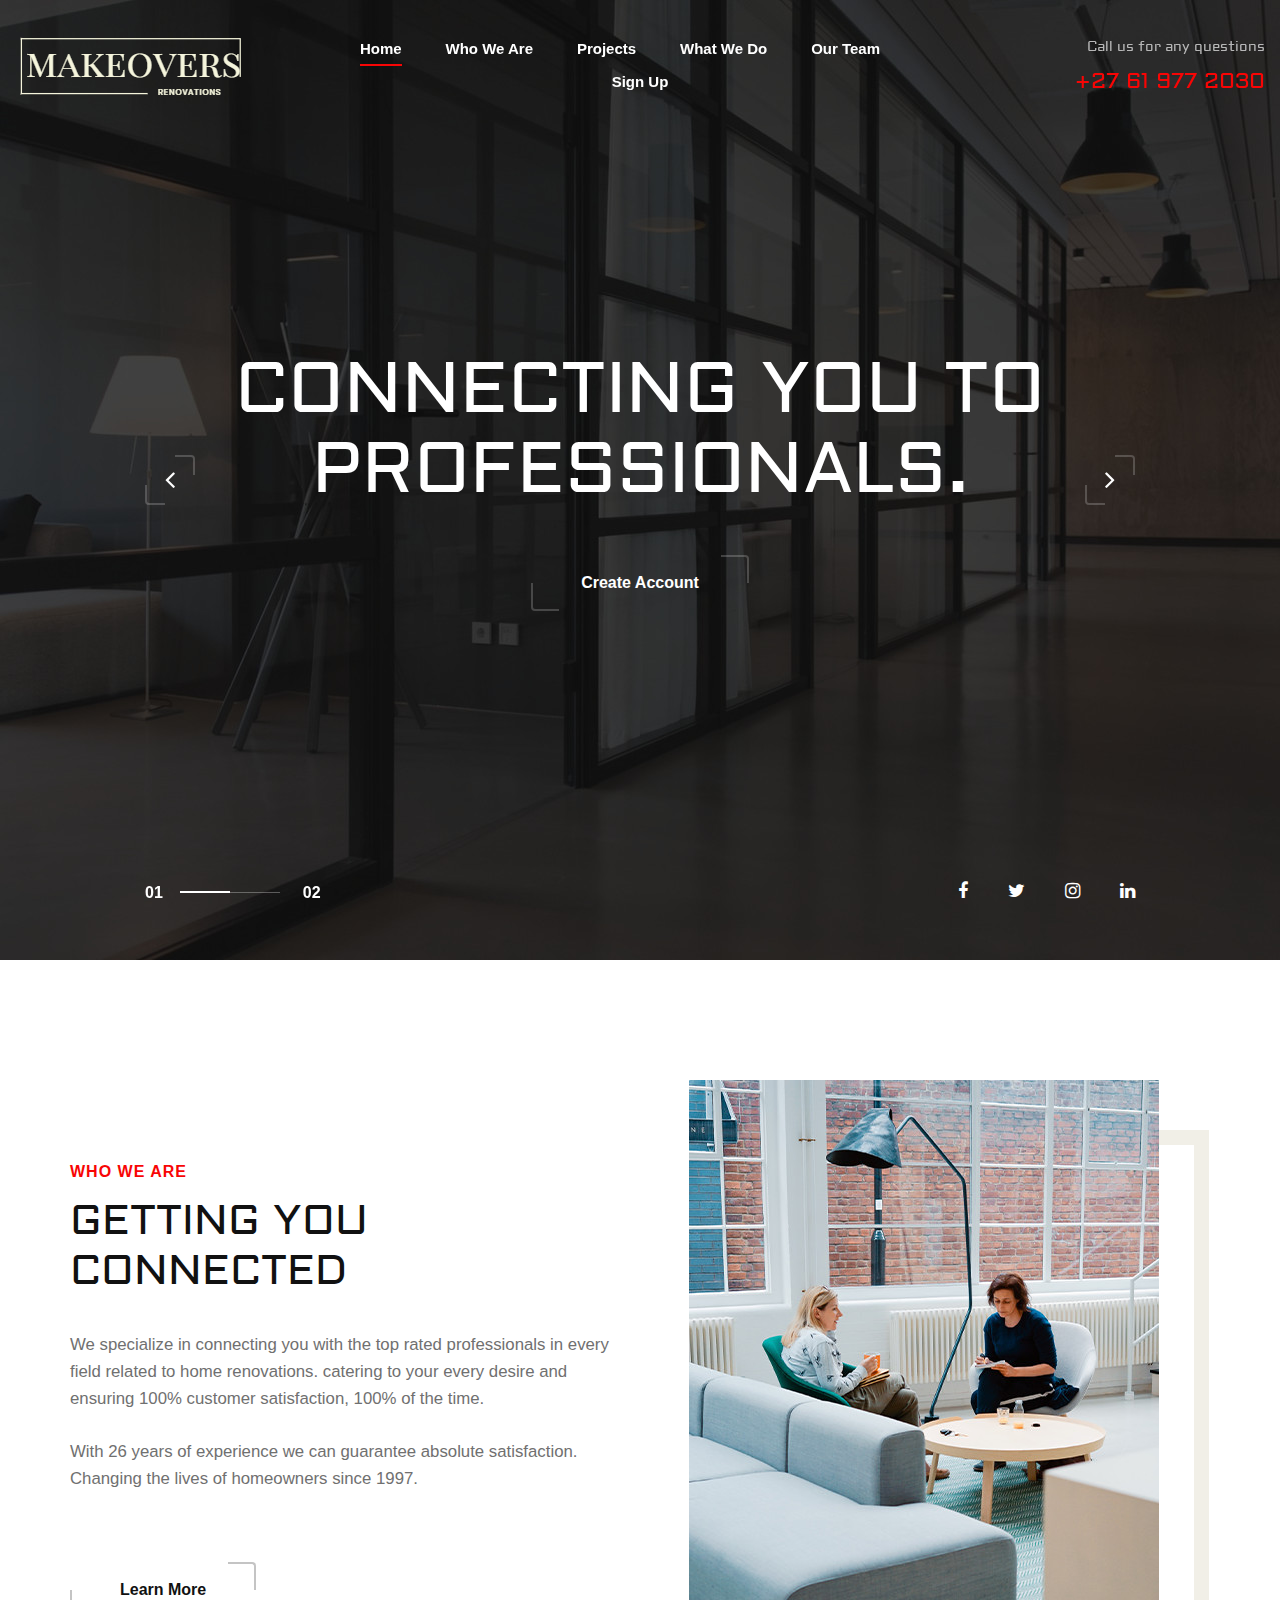
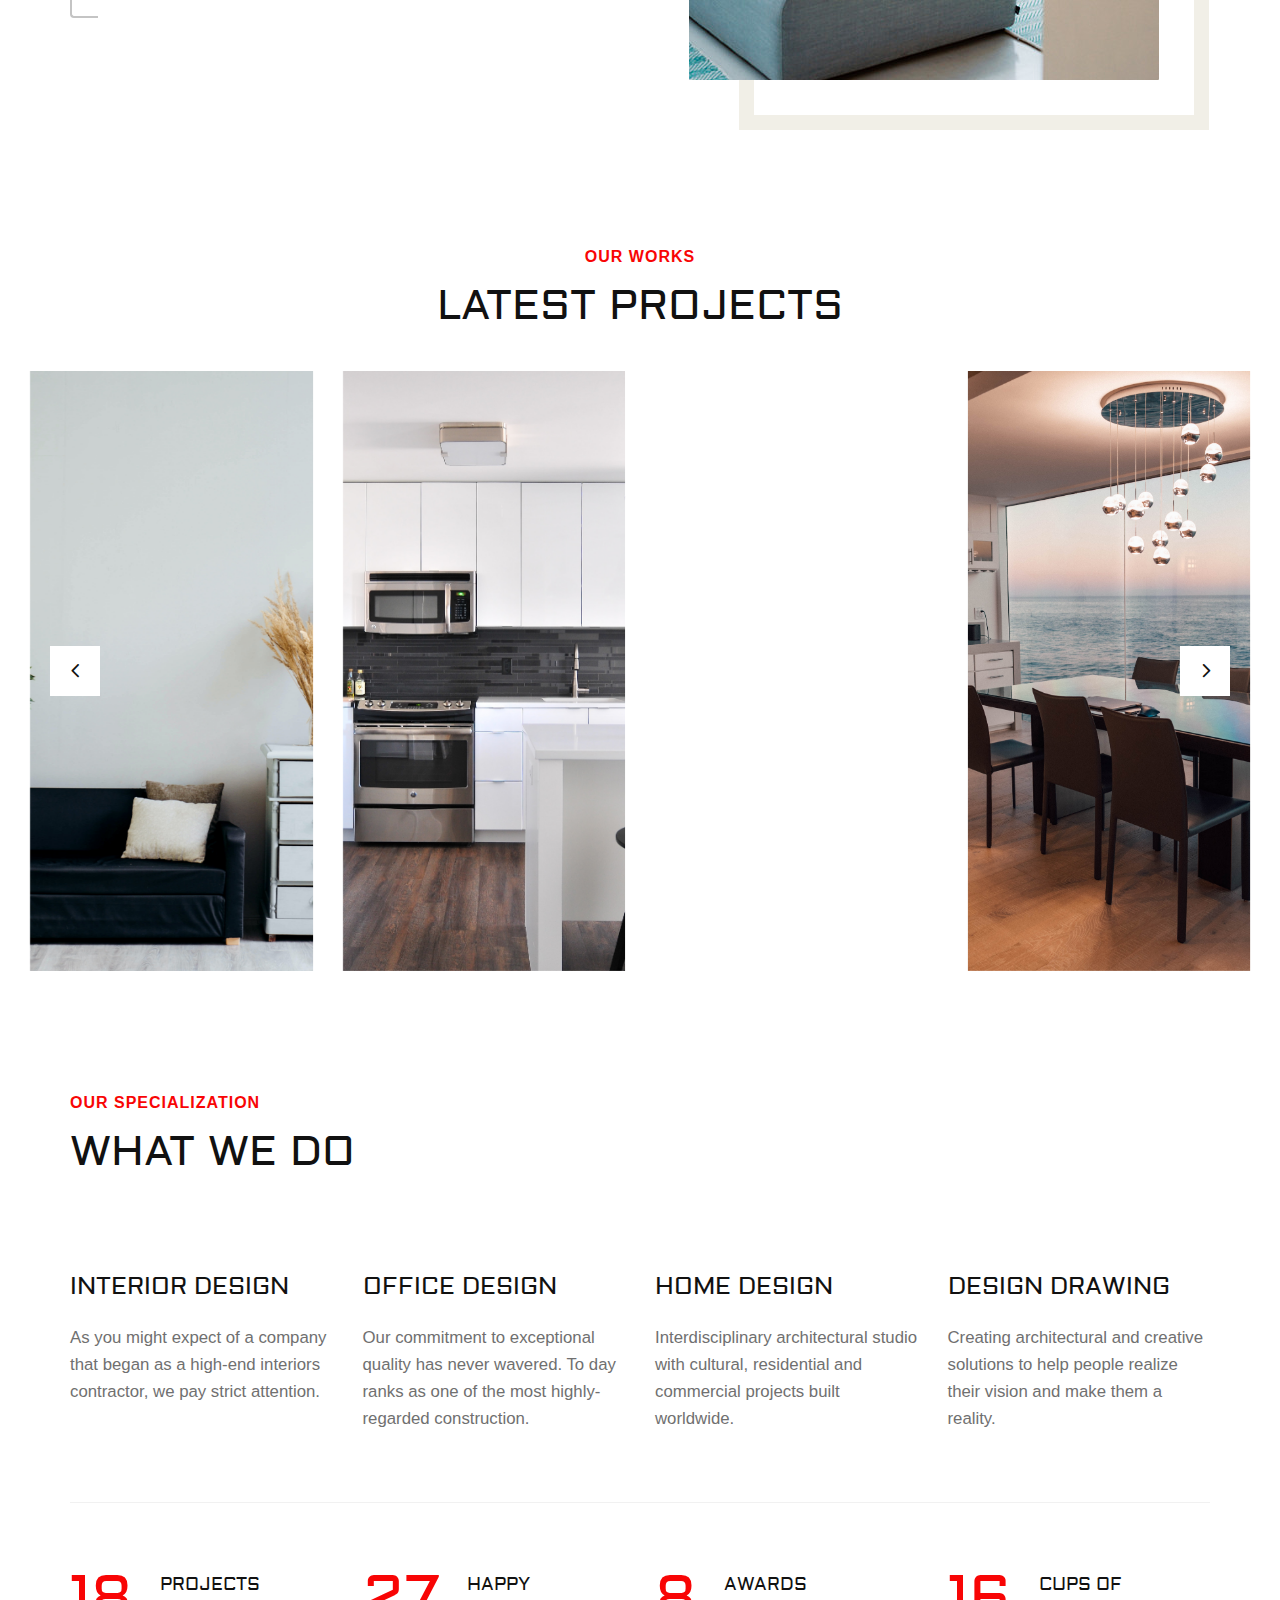
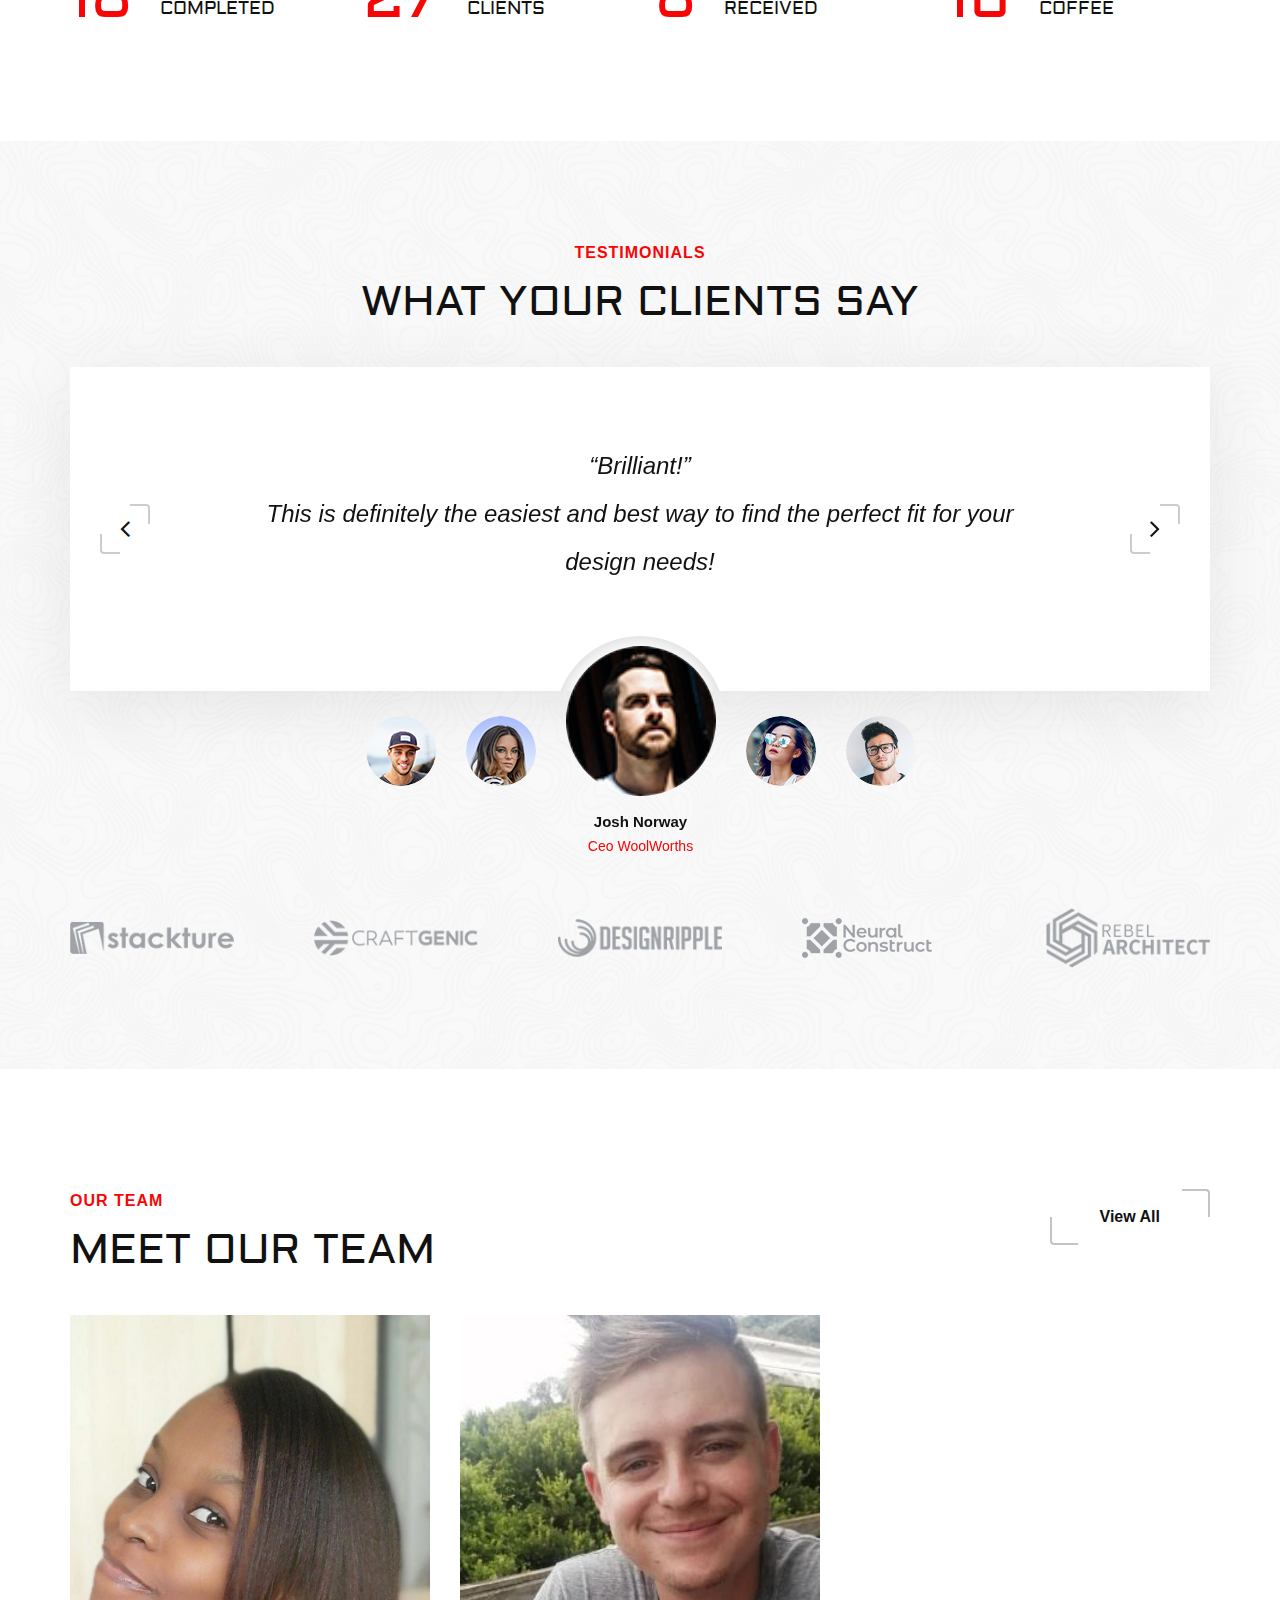
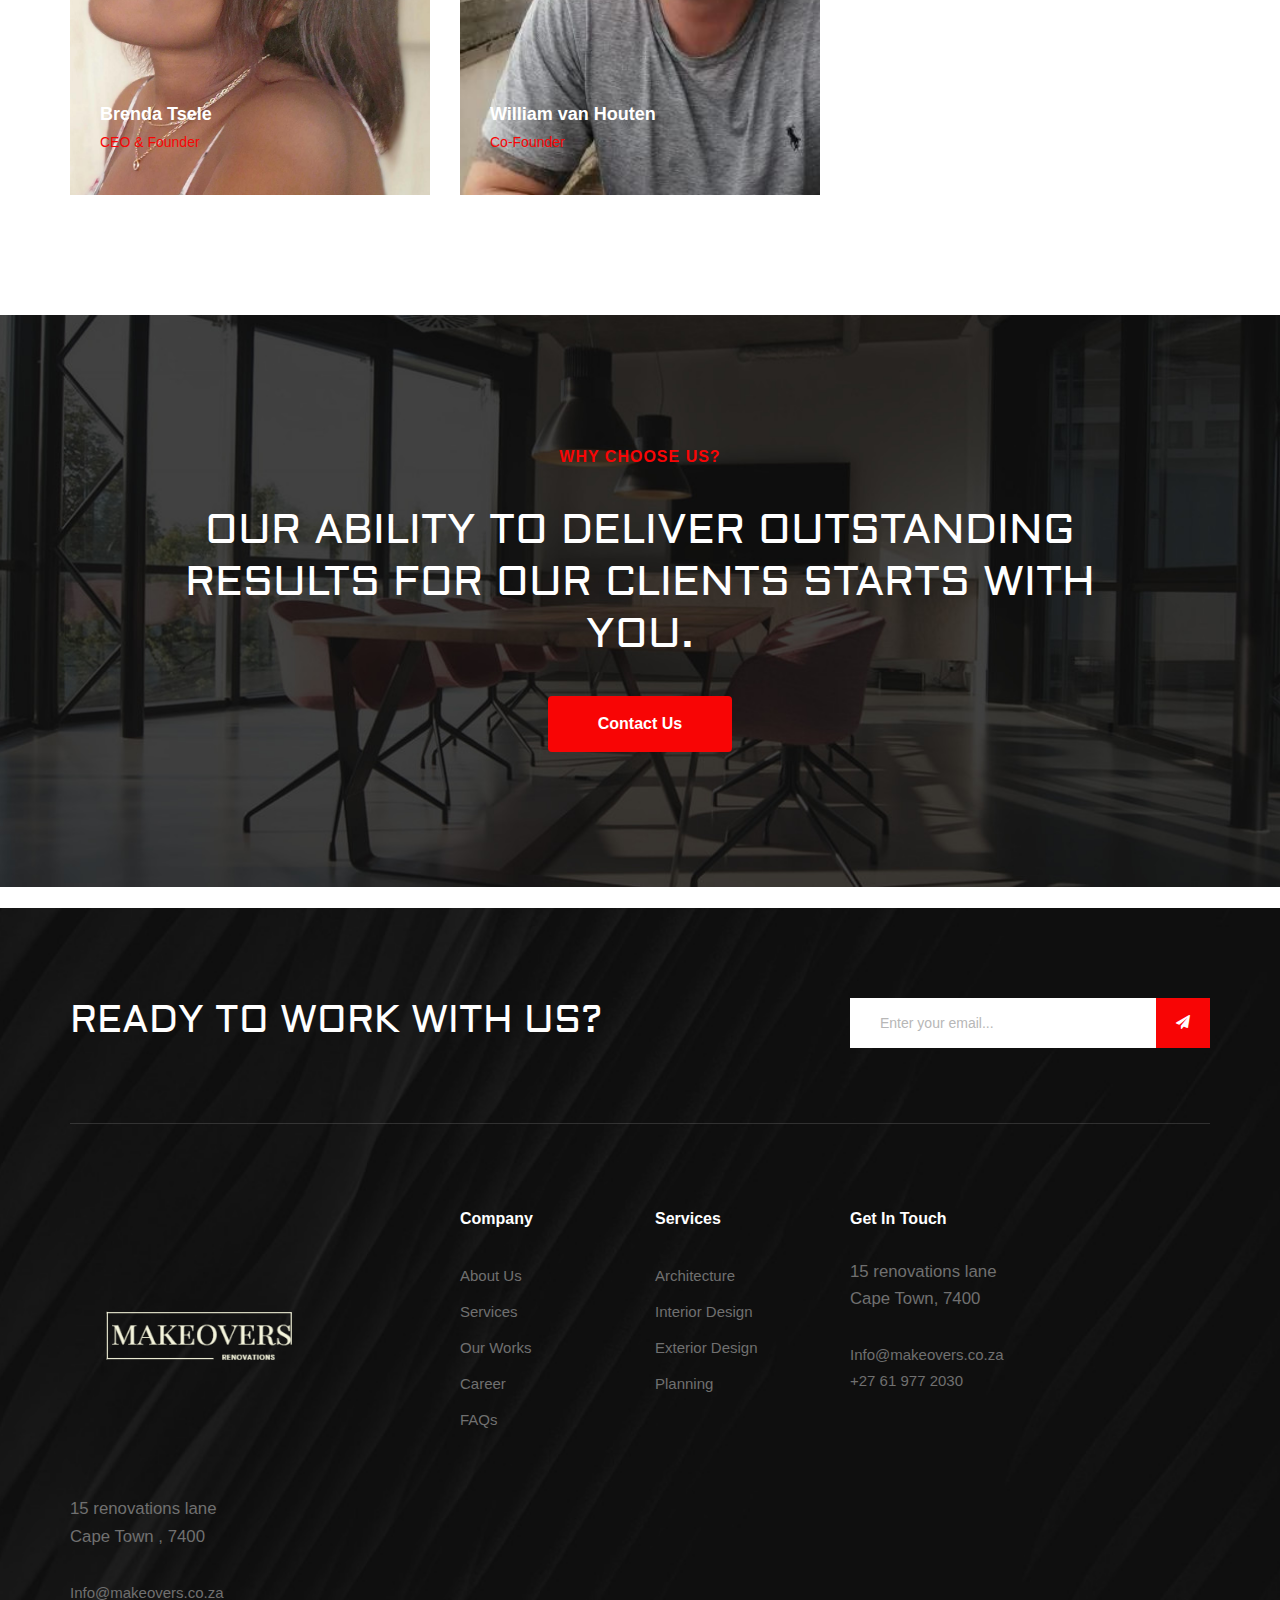
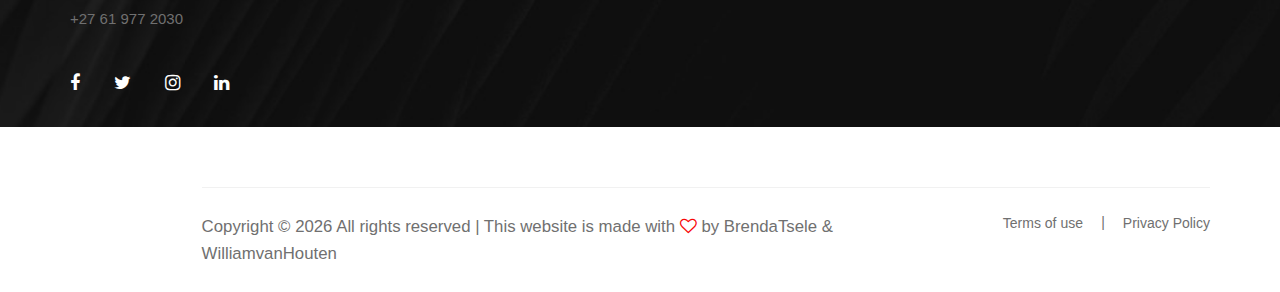
==== commit cc8d9163: "final commit" ====
--- a/index.html
+++ b/index.html
@@ -506,7 +506,7 @@
             </div>
         </div>
     </section>
-    <br><br><br><br><br><br>
+    <br>
     <!-- Call To Action Section End -->
 
     <!-- Footer Section Begin -->
